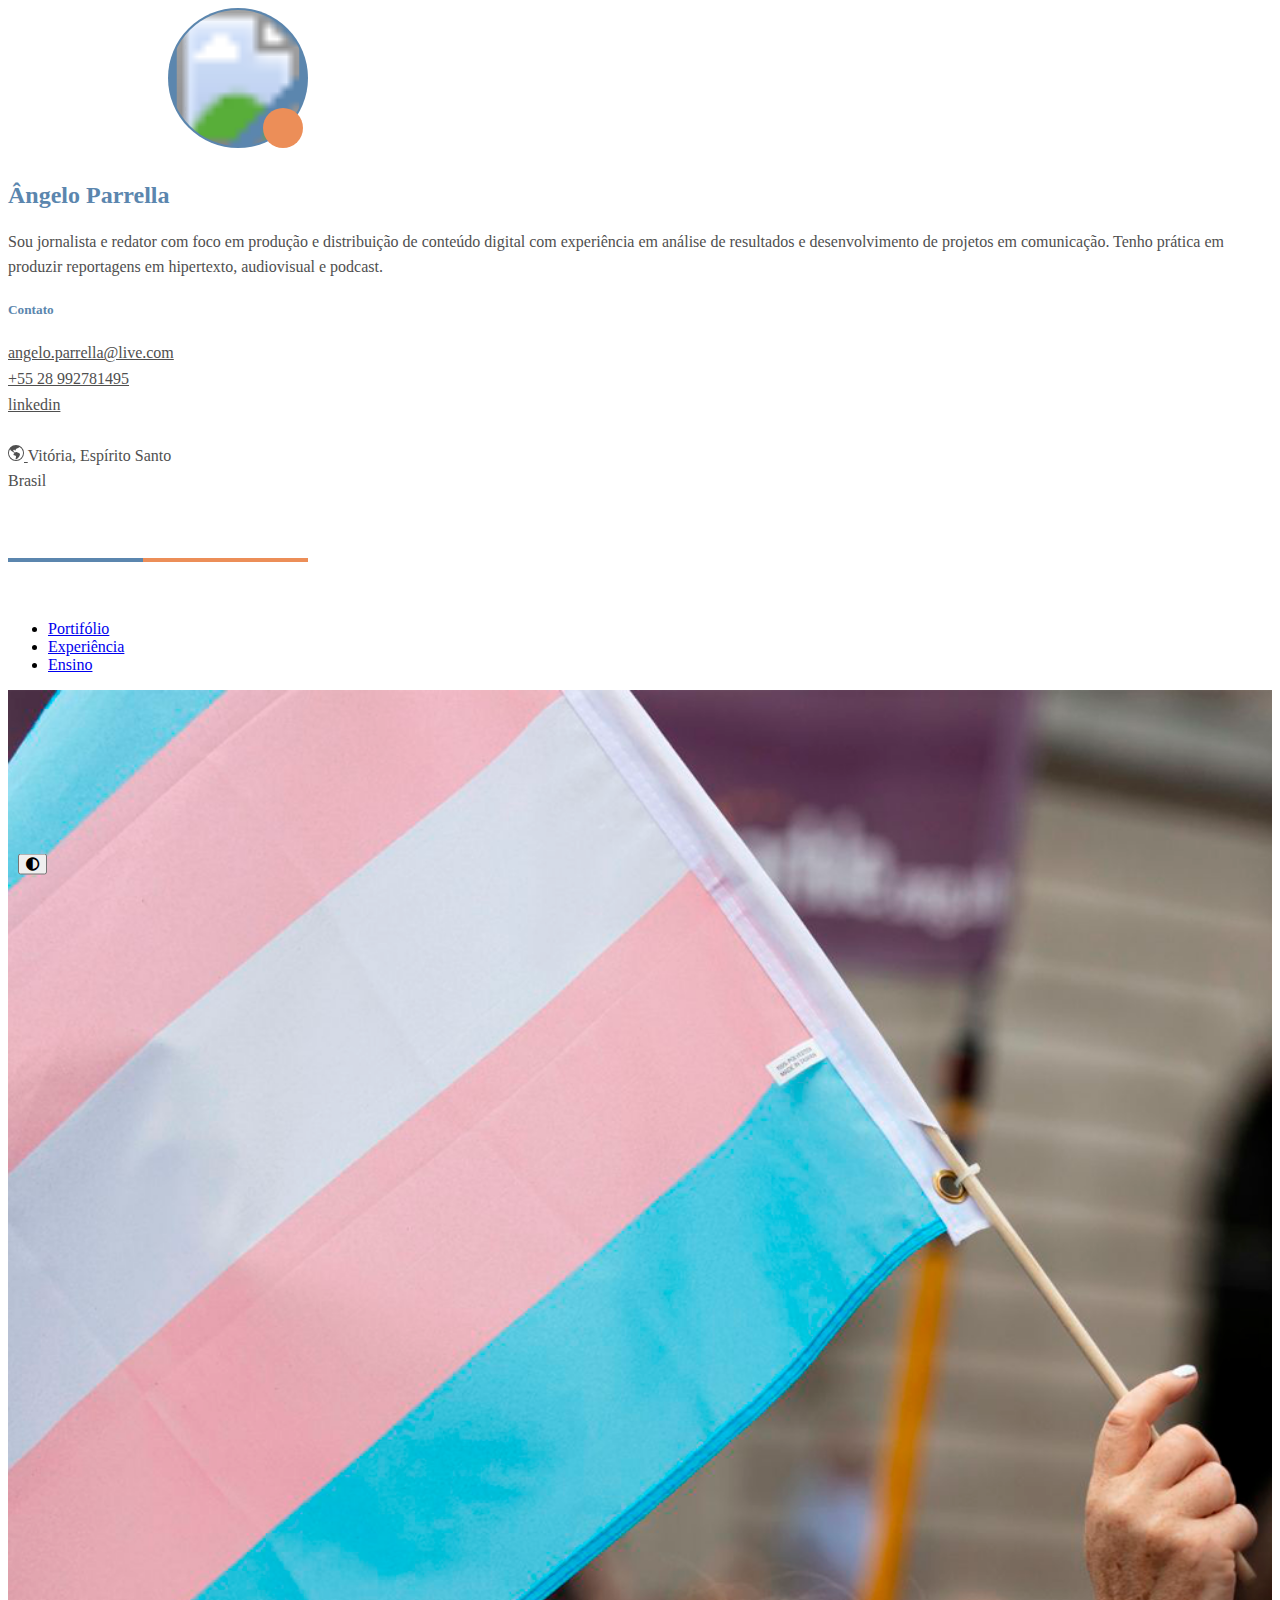
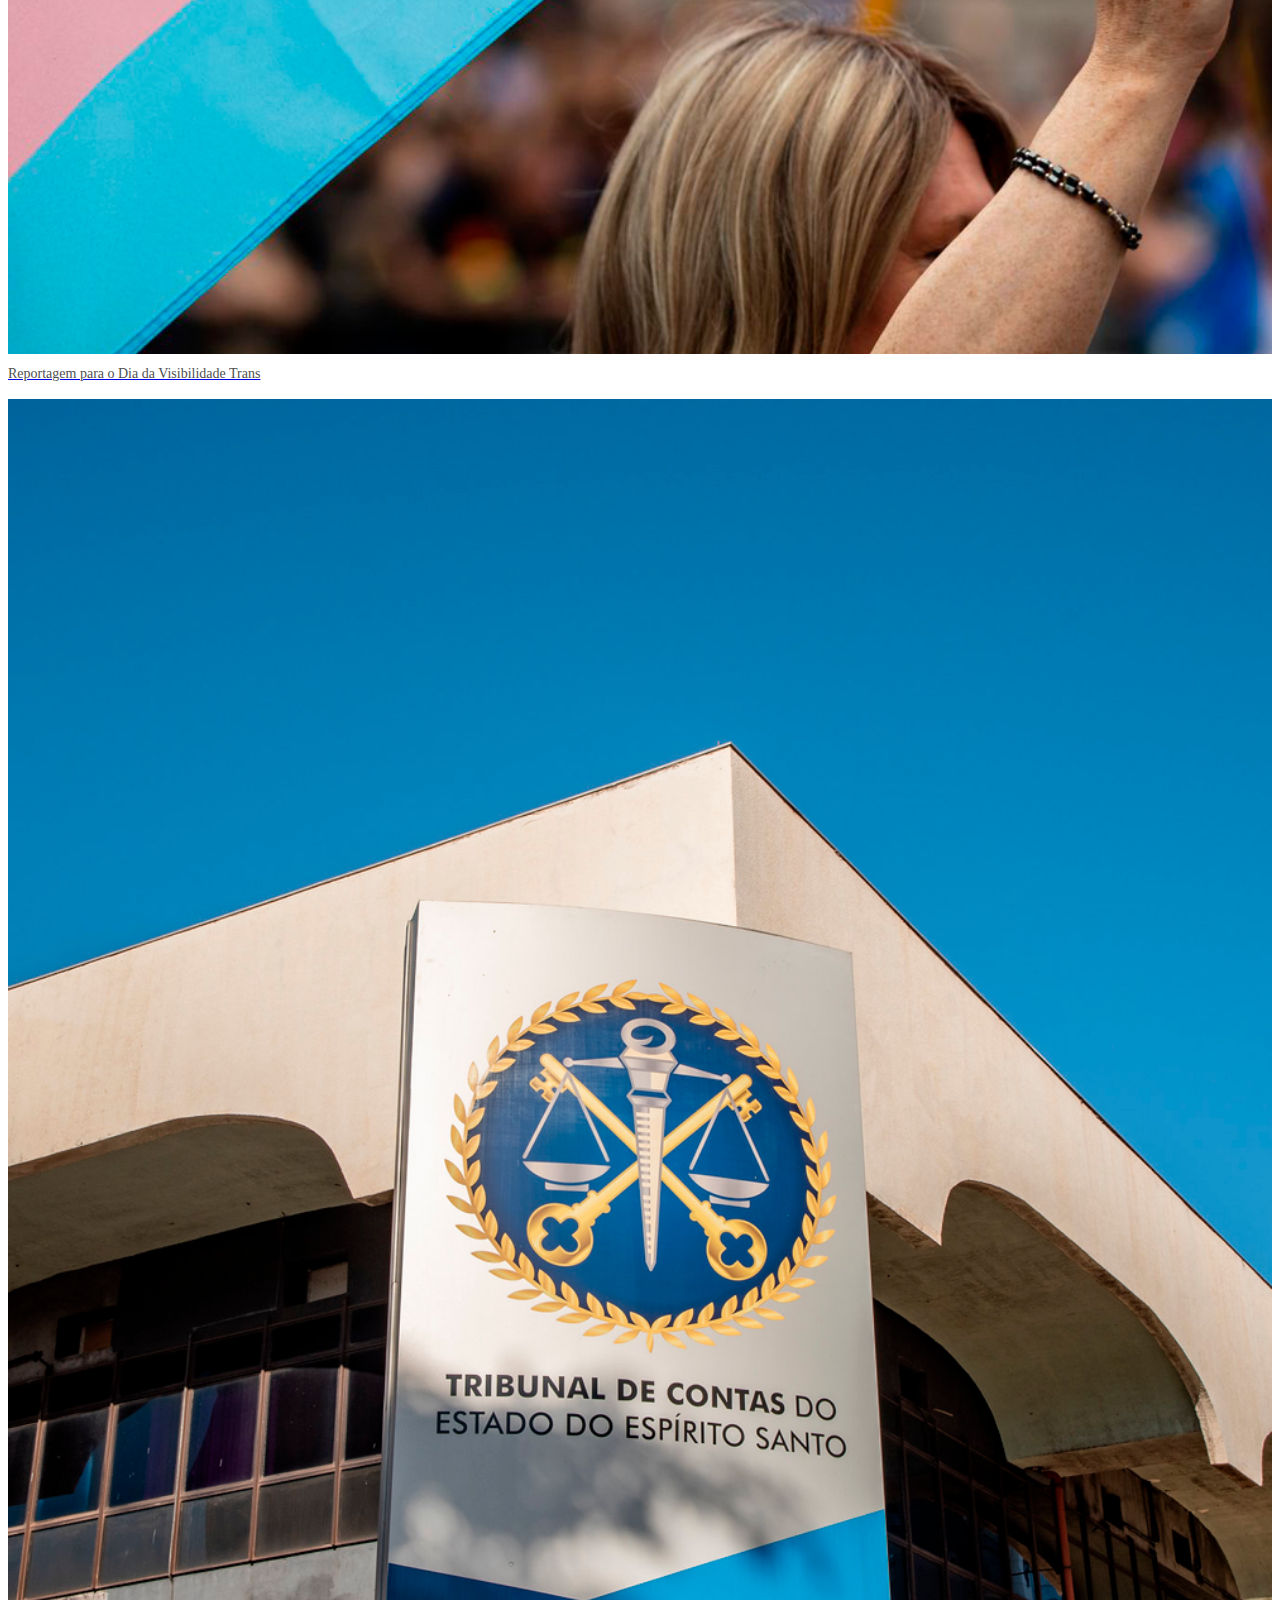
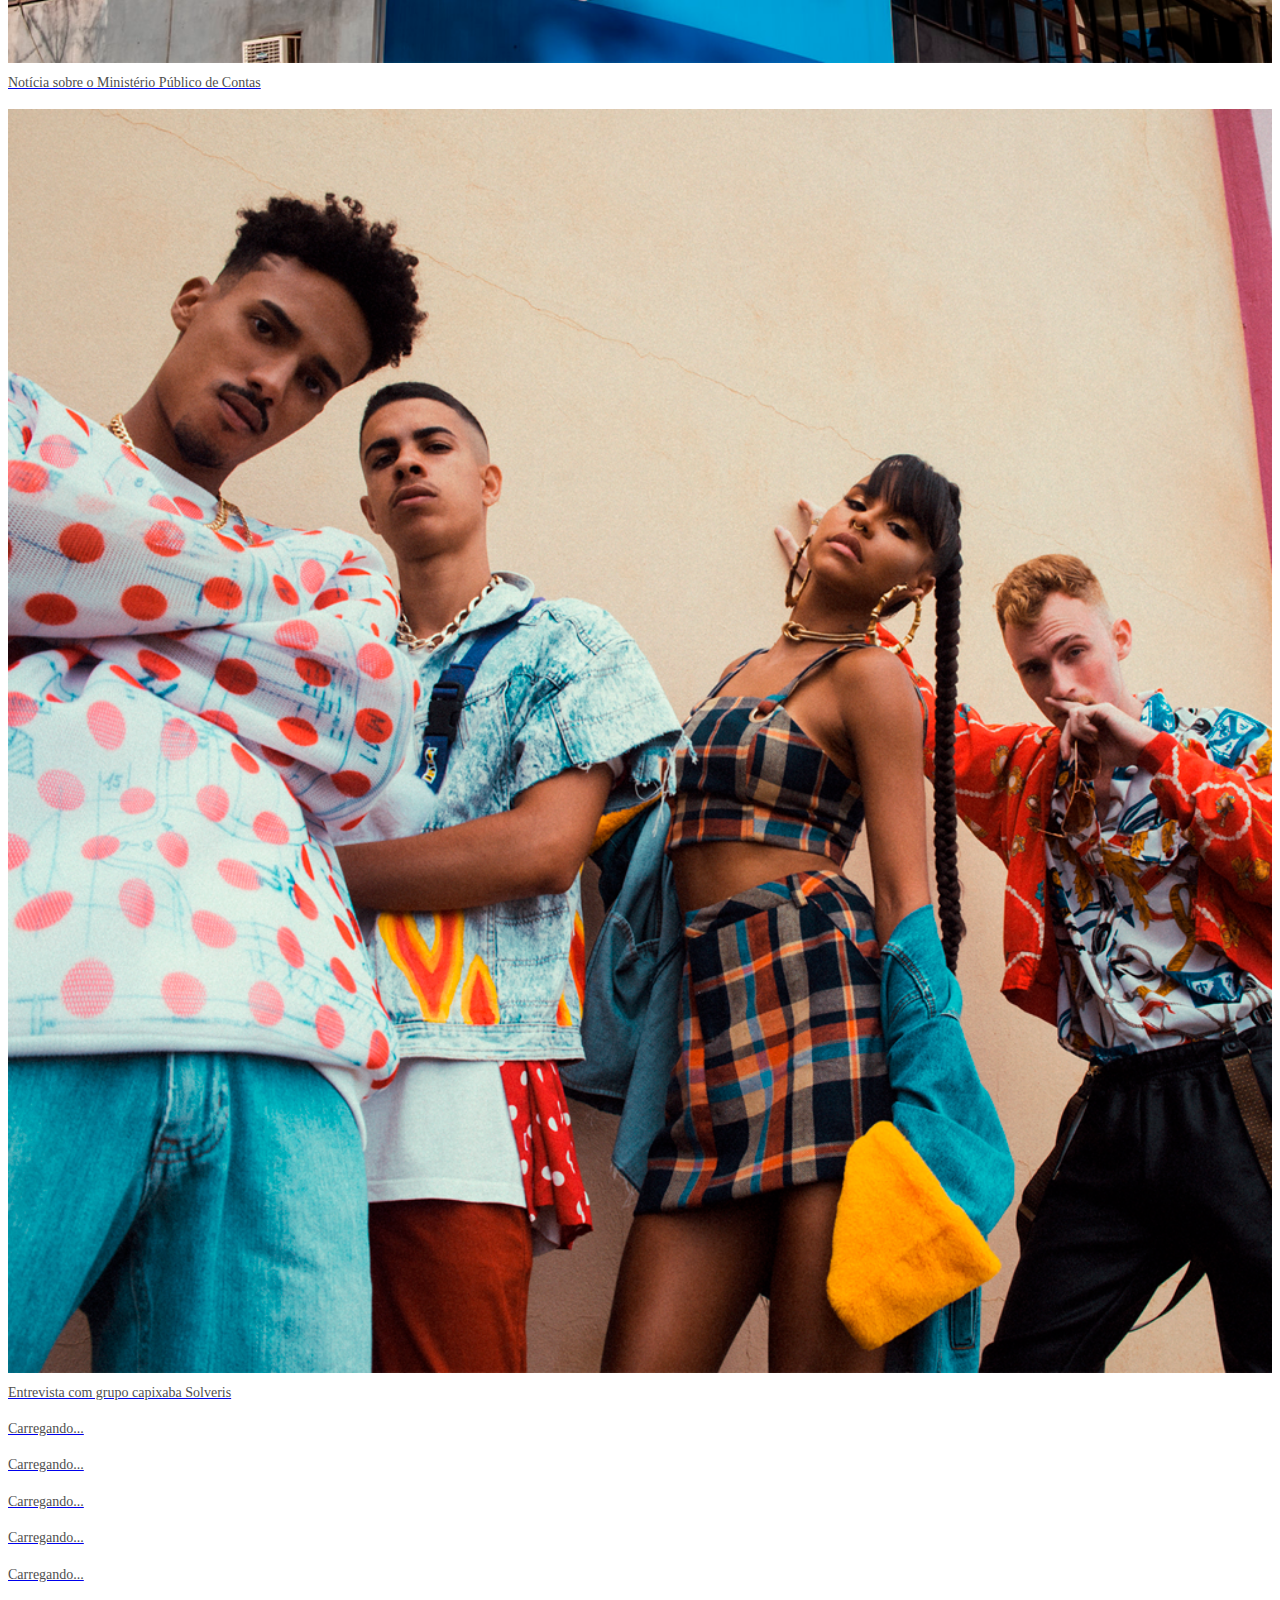
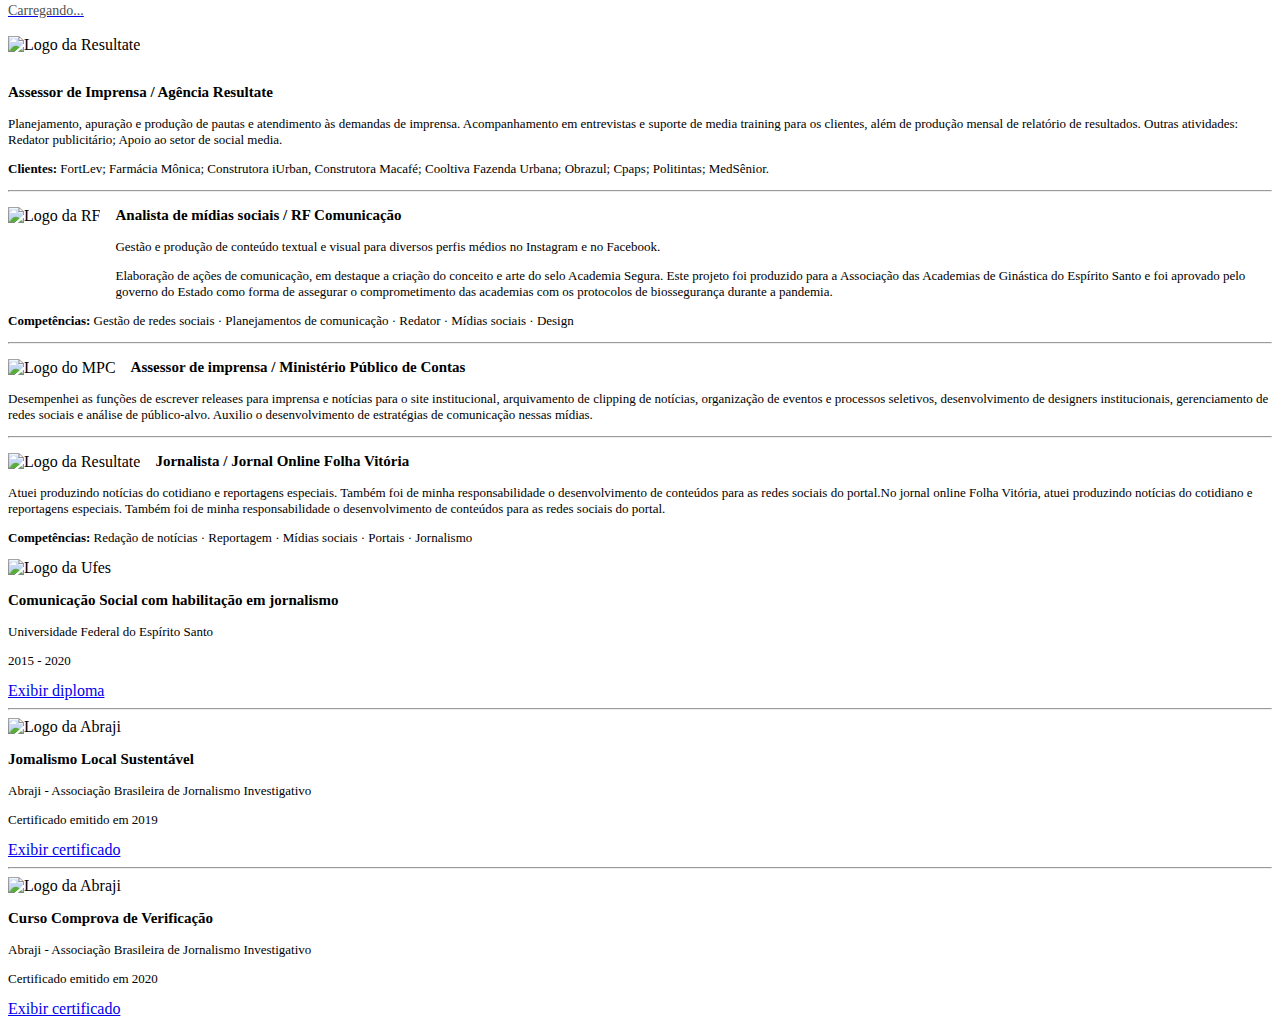
==== index.html @ 8086fee3 "Update index.html" ====
<!DOCTYPE html>
<html lang="pt-br">

<head>
  <title>Currírulo: Ângelo Parrella</title>
  <!--  Configuração de exibição do site em dispositivos móveis -->
  <meta name="viewport" content="width=device-width, initial-scale=1.0">
  <!-- Font Awesome -->
  <link href="https://cdnjs.cloudflare.com/ajax/libs/font-awesome/6.0.0/css/all.min.css" rel="stylesheet" />
  <!-- Google Fonts -->
  <link href="https://fonts.googleapis.com/css?family=Roboto:300,400,500,700&display=swap" rel="stylesheet" />
  <!-- MDB -->
  <link href="https://cdnjs.cloudflare.com/ajax/libs/mdb-ui-kit/6.1.0/mdb.min.css" rel="stylesheet" />
  <!-- FAVICON -->
  <link rel="shortcut icon" type="image/png" href="./assets/favicon.ico">

  <style>
    body {
      background-color: white;
      display: flex;
      justify-content: center;
    }

    h2 {
      color: #5b86ae;

    }

    h5 {
      color: #5B86AE !important;
    }

    a:hover {
      color: #ec8e58;
      font-weight: bold;
      text-decoration: none;
    }

    a:active {
      color: #ec8e58;
      font-weight: bold;
      text-decoration: none;
    }

    .white {
      line-height: 1.6;
      color: #4f4f4f;
      border-color: white;
      position: relative;
    }

    .black {
      line-height: 1.6;
      color: white;
      border-color: #2a2f33;
      position: relative;
    }

    .legenda {
      margin-top: 5px;
      line-height: 1.6;
      font-size: 14px;
      color: #4f4f4f;
      position: relative;
      text-align: left;
    }

    .svg-linha {
      margin-bottom: -60px
    }

    .avatar {
      position: absolute;
      top: 53px;
      left: 695px;
      z-index: 1;
    }

    .slow-fade {
      transition-duration: 20s;
    }

    .larger-nav {
      width: 100%;
    }

    .myclass {
      width: 200px;
      height: 200px;
      margin-right: 10px;
      margin-bottom: 65px;
      justify-content: center;
      text-align: center;
    }

    .boxinvisivel {
      width: 70px;
    }

    ::-webkit-scrollbar {
      display: none;
    }

    #night-mode-btn {
      position: fixed;
      left: 18px;
      top: 96%;
      transform: translateY(-50%);
    }
  </style>
</head>

<body style="background-color: white;">
  <div class="container my-4">
    <div class="row justify-content-center">
      <div class="col-lg-5 text-end gy-2">

        <svg>
          <defs>
            <clipPath id="avatar-clip">
              <circle cx="230" cy="70" r="68" />
            </clipPath>
          </defs>
          <circle cx="230" cy="70" r="70" fill="#5B86AE" />
          <image href="./assets/avatar.jpg" x="160" y="0" width="140" height="140" clip-path="url(#avatar-clip)" />
          <circle cx="275" cy="120" r="20" fill="#ec8e58" />
        </svg>

        <h2><b>Ângelo Parrella</b></h2>
        <p class="white">Sou jornalista e redator com foco em produção e distribuição de conteúdo digital com
          experiência em análise de resultados e desenvolvimento de projetos em comunicação. Tenho prática em produzir
          reportagens em hipertexto, audiovisual e podcast.</p>
        <h5><b>Contato</b></h5>
        <p class="white">
          <a class="white" href="mailto:angelo.parrella@live.com" target="_blank">angelo.parrella@live.com</a>
          <br>
          <a class="white" href="https://wa.me/+5528992781495" target="_blank">+55 28 992781495</a>
          <br>
          <a class="white" href="https://www.linkedin.com/in/angeloparrella/" target="_blank">linkedin</a>
          <br>
          <br>
          <a class="white" href="https://pt.wikipedia.org/wiki/Vit%C3%B3ria_(Esp%C3%ADrito_Santo)" target="_blank">
            <svg xmlns="http://www.w3.org/2000/svg" width="16" height="16" fill="currentColor"
              class="bi bi-globe-americas" viewBox="0 0 16 16">
              <path
                d="M8 0a8 8 0 1 0 0 16A8 8 0 0 0 8 0ZM2.04 4.326c.325 1.329 2.532 2.54 3.717 3.19.48.263.793.434.743.484-.08.08-.162.158-.242.234-.416.396-.787.749-.758 1.266.035.634.618.824 1.214 1.017.577.188 1.168.38 1.286.983.082.417-.075.988-.22 1.52-.215.782-.406 1.48.22 1.48 1.5-.5 3.798-3.186 4-5 .138-1.243-2-2-3.5-2.5-.478-.16-.755.081-.99.284-.172.15-.322.279-.51.216-.445-.148-2.5-2-1.5-2.5.78-.39.952-.171 1.227.182.078.099.163.208.273.318.609.304.662-.132.723-.633.039-.322.081-.671.277-.867.434-.434 1.265-.791 2.028-1.12.712-.306 1.365-.587 1.579-.88A7 7 0 1 1 2.04 4.327Z" />
            </svg>
            </i>
          </a>
          Vitória, Espírito Santo
          <br>
          Brasil
        </p>
        <svg class="svg-linha">
          <line x1="0" y1="50" x2="2000" y2="50" stroke="#ec8e58" stroke-width="4" />
          <line x1="0" y1="50" x2="135" y2="50" stroke="#5B86AE" stroke-width="4" />
        </svg>
      </div>

      <div class="boxinvisivel"></div>

      <!-- Tabs navs -->
      <div class="col-lg-6 text-start">
        <ul class="nav nav-tabs nav-justified mb-3" role="tablist">
          <li class="nav-item" role="presentation">
            <a class="nav-link active bg-transparent" id="ex1-tab-1" data-mdb-toggle="tab" href="#ex1-tabs-1" role="tab"
              aria-controls="ex1-tabs-1" aria-selected="true">Portifólio</a>
          </li>
          <li class="nav-item" role="presentation">
            <a class="nav-link bg-transparent" id="ex1-tab-2" data-mdb-toggle="tab" href="#ex1-tabs-2" role="tab"
              aria-controls="ex1-tabs-2" aria-selected="false">Experiência</a>
          </li>
          <li class="nav-item" role="presentation">
            <a class="nav-link bg-transparent" id="ex1-tab-3" data-mdb-toggle="tab" href="#ex1-tabs-3" role="tab"
              aria-controls="ex1-tabs-3" aria-selected="false">Ensino</a>
          </li>
        </ul>

        <!-- Tabs content -->
        <div class="tab-content" id="ex1-content">
          <div class="tab-pane fade show active" id="ex1-tabs-1" role="tabpanel" aria-labelledby="ex1-tab-1">
            <div class="row">

              <div class="col-lg-4 bg-transparent" style="height: 100%" width="100%">
                <a href="https://www.folhavitoria.com.br/geral/noticia/01/2018/liberdade--luta-e-vitorias-sao-comemoradas-no-dia-nacional-da-visibilidade-trans"
                  target="_blank">
                  <img src="./assets/Reportagem_Visibilidade_trans.png" width="100%">

                  <p class="legenda">Reportagem para o Dia da Visibilidade Trans</p>
                </a>
              </div>

              <div class="col-lg-4 bg-transparent" style="height: 100%" width="100%">
                <a href="https://www.mpc.es.gov.br/2018/05/representacao-do-mpc-e-acatada-e-agentes-publicos-de-governador-lindenberg-sao-condenados-a-devolver-r-307-mil/"
                  target="_blank">
                  <img src="./assets/TCE_ES.png" width="100%">
                  <p class="legenda">Notícia sobre o Ministério Público de Contas</p>
                </a>
              </div>

              <div class="col-lg-4 bg-transparent" style="height: 100%" width="100%">
                <a href="https://www.folhavitoria.com.br/entretenimento/noticia/12/2017/com-estilo-diferente--grupo-capixaba-solveris-ganha-espaco-na-cena-do-rap-nacional"
                  target="_blank">
                  <img src="./assets/Reportagem_Solveris.png" width="100%">
                  <p class="legenda">Entrevista com grupo capixaba Solveris</p>
                </a>
              </div>

              <div class="col-lg-4 bg-transparent" style="height: 100%" width="100%">
                <a href="#" target="_blank">
                  <div class="placeholder-glow"><span class="placeholder" style="height: 200px; width: 100%;"></span>
                  </div>
                  <p class="legenda">Carregando...</p>
                </a>
              </div>

              <div class="col-lg-4 bg-transparent" style="height: 100%" width="100%">
                <a href="#" target="_blank">
                  <div class="placeholder-glow"><span class="placeholder" style="height: 200px; width: 100%;"></span>
                  </div>
                  <p class="legenda">Carregando...</p>
                </a>
              </div>

              <div class="col-lg-4 bg-transparent" style="height: 100%" width="100%">
                <a href="#" target="_blank">
                  <div class="placeholder-glow"><span class="placeholder" style="height: 200px; width: 100%;"></span>
                  </div>
                  <p class="legenda">Carregando...</p>
                </a>
              </div>

              <div class="col-lg-4 bg-transparent" style="height: 100%" width="100%">
                <a href="#" target="_blank">
                  <div class="placeholder-glow"><span class="placeholder" style="height: 200px; width: 100%;"></span>
                  </div>
                  <p class="legenda">Carregando...</p>
                </a>
              </div>

              <div class="col-lg-4 bg-transparent" style="height: 100%" width="100%">
                <a href="#" target="_blank">
                  <div class="placeholder-glow"><span class="placeholder" style="height: 200px; width: 100%;"></span>
                  </div>
                  <p class="legenda">Carregando...</p>
                </a>
              </div>

              <div class="col-lg-4 bg-transparent" style="height: 100%" width="100%">
                <a href="#" target="_blank">
                  <div class="placeholder-glow"><span class="placeholder" style="height: 200px; width: 100%;"></span>
                  </div>
                  <p class="legenda">Carregando...</p>
                </a>
              </div>
            </div>
          </div>

          <!-- Tabs content -->
          <div class="tab-pane fade" id="ex1-tabs-2" role="tabpanel" aria-labelledby="ex1-tab-2">

            <div class="hstack gap-3"> <!-- BOX 1 -->
              <div class="bg-transparent">
                <img
                  src="https://media.licdn.com/dms/image/C4E0BAQFxS3NWj1rBeQ/company-logo_200_200/0/1621211447864?e=1684972800&v=beta&t=Ejxk54eFTYDNdNvQYeHLDrZb7ucKxNmbB7gl6rPdJG0"
                  class="imagem-responsiva" alt="Logo da Resultate" style="margin-bottom: 15px;">
              </div>

              <div class="bg-transparent">
                <p style="font-size: 15px"><b>Assessor de Imprensa / Agência Resultate</b></p>
                <p style="font-size: 13px">Planejamento, apuração e produção de pautas e atendimento às demandas de
                  imprensa. Acompanhamento em entrevistas e suporte de media training para os clientes, além de produção
                  mensal de relatório de resultados. Outras atividades: Redator publicitário; Apoio ao setor de social
                  media.</p>
                <p style="font-size: 13px"><b>Clientes:</b> FortLev; Farmácia Mônica; Construtora iUrban, Construtora
                  Macafé; Cooltiva Fazenda Urbana; Obrazul; Cpaps; Politintas; MedSênior.</p>
              </div>
            </div>

            <hr class="hr hr-blurry" />

            <div class="hstack gap-3"> <!-- BOX 2 -->
              <div class="bg-transparent">
                <img src="./assets/logo_RF.png" class="imagem-responsiva" alt="Logo da RF"
                  style="float: left; margin-right: 15px; margin-bottom: 60px;">
              </div>
              <div class="bg-transparent">
                <p style="font-size: 15px"><b>Analista de mídias sociais / RF Comunicação</b></p>
                <p style="font-size: 13px">Gestão e produção de conteúdo textual e visual para diversos perfis médios no
                  Instagram e no Facebook.</p>
                <p style="font-size: 13px">Elaboração de ações de comunicação, em destaque a criação do conceito e arte
                  do selo Academia Segura. Este projeto foi produzido para a Associação das Academias de Ginástica do
                  Espírito Santo e foi aprovado pelo governo do Estado como forma de assegurar o comprometimento das
                  academias com os protocolos de biossegurança durante a pandemia.</p>
                <p style="font-size: 13px"><b>Competências:</b> Gestão de redes sociais · Planejamentos de comunicação ·
                  Redator · Mídias sociais · Design</p>
              </div>
            </div>

            <hr class="hr hr-blurry" />

            <div class="hstack gap-3"> <!-- BOX 3 -->
              <div class="bg-transparent">
                <img src="./assets/logo_mpc.jpg" class="imagem-responsiva" alt="Logo do MPC"
                  style="float: left; margin-right: 15px;">
              </div>

              <div class="bg-transparent">
                <p style="font-size: 15px"><b>Assessor de imprensa / Ministério Público de Contas</b></p>
                <p style="font-size: 13px">Desempenhei as funções de escrever releases para imprensa e notícias para o
                  site institucional, arquivamento de clipping de notícias, organização de eventos e processos
                  seletivos, desenvolvimento de designers institucionais, gerenciamento de redes sociais e análise de
                  público-alvo. Auxilio o desenvolvimento de estratégias de comunicação nessas mídias.</p>
              </div>
            </div>

            <hr class="hr hr-blurry" />

            <div class="hstack gap-3"> <!-- BOX 4 -->
              <div class="bg-transparent">
                <img
                  src="https://media.licdn.com/dms/image/C4D0BAQE5D9n6pdHNYQ/company-logo_200_200/0/1649339308014?e=1684972800&v=beta&t=CN_QYB9JX4F3_EGsDLYUJ5HrndjM8ZtApIdrjTn53uk"
                  class="imagem-responsiva" alt="Logo da Resultate"
                  style="float: left; margin-right: 15px; margin-bottom: 2px;">
              </div>

              <div class="bg-transparent">
                <p style="font-size: 15px"><b>Jornalista / Jornal Online Folha Vitória</b></p>
                <p style="font-size: 13px">Atuei produzindo notícias do cotidiano e
                  reportagens especiais. Também foi de minha responsabilidade o desenvolvimento de conteúdos para as
                  redes sociais do portal.No jornal online Folha Vitória, atuei produzindo notícias do cotidiano e
                  reportagens especiais. Também foi de minha responsabilidade o desenvolvimento de conteúdos para as
                  redes sociais do portal.</p>
                <p style="font-size: 13px"><b>Competências:</b> Redação de notícias · Reportagem · Mídias sociais ·
                  Portais · Jornalismo</p>
              </div>
            </div>
          </div>

          <!-- Tabs content -->
          <div class="tab-pane fade" id="ex1-tabs-3" role="tabpanel" aria-labelledby="ex1-tab-3">

            <div class="hstack gap-3"> <!-- BOX 1 -->
              <div class="bg-transparent"><img
                  src="https://media.licdn.com/dms/image/C4E0BAQHtX5cGXPATkg/company-logo_200_200/0/1587155871304?e=1684972800&v=beta&t=pPECR-4Zd0Jr2lVqzqKukQzaz3bGr8Xppn4iSD9B_QU"
                  class="imagem-responsiva" alt="Logo da Ufes"></div>
              <div class="bg-transparent">
                <p style="font-size: 15px"><b>Comunicação Social com habilitação em jornalismo</b></p>
                <p style="font-size: 13px">Universidade Federal do Espírito Santo</P>
                <p style="font-size: 13px">2015 - 2020</P>
                <a href="#" class="btn btn-secondary" role="button" aria-pressed="true" target="_blank">Exibir
                  diploma</a>
              </div>
            </div>

            <hr class="hr hr-blurry" />

            <div class="hstack gap-3"> <!-- BOX 2 -->
              <div class="bg-transparent"><img
                  src="https://media.licdn.com/dms/image/C560BAQFOaPf9kBkweA/company-logo_200_200/0/1519862418455?e=1684972800&v=beta&t=FvTOc-H5ju5GcV-blRLPTg5BCDPNpPfEDhFrw7KN5aU"
                  class="imagem-responsiva" alt="Logo da Abraji"></div>
              <div class="bg-transparent">
                <p style="font-size: 15px"><b>Jomalismo Local Sustentável</b></p>
                <p style="font-size: 13px">Abraji - Associação Brasileira de Jornalismo Investigativo</P>
                <p style="font-size: 13px">Certificado emitido em 2019</P>
                <a href="https://drive.google.com/file/d/1SwG4qLhevmlaOOfFvnxNEHQ_vJkVItjG/view"
                  class="btn btn-secondary" role="button" aria-pressed="true" target="_blank">Exibir
                  certificado</a>
              </div>
            </div>

            <hr>

            <div class="hstack gap-3"> <!-- BOX 3 -->
              <div class="bg-transparent"><img
                  src="https://media.licdn.com/dms/image/C560BAQFOaPf9kBkweA/company-logo_200_200/0/1519862418455?e=1684972800&v=beta&t=FvTOc-H5ju5GcV-blRLPTg5BCDPNpPfEDhFrw7KN5aU"
                  class="imagem-responsiva" alt="Logo da Abraji"></div>
              <div class="bg-transparent">
                <p style="font-size: 15px"><b>Curso Comprova de Verificação</b></p>
                <p style="font-size: 13px">Abraji - Associação Brasileira de Jornalismo Investigativo</P>
                <p style="font-size: 13px">Certificado emitido em 2020</P>
                <a href="https://drive.google.com/file/d/1V8NHtPoTCyyr9yL0_fES9DJOOgP3tPNh/view"
                  class="btn btn-secondary " role="button" aria-pressed="true" target="_blank"
                  1111111111111111111>Exibir certificado</a>
              </div>
            </div>

          </div>
        </div>
      </div>

      <button id="night-mode-btn" class="btn btn-secondary btn-floating">
        <i class="fas fa-adjust"></i>
      </button>

      <!-- Adicionando o JavaScript do Bootstrap -->
      <script type="text/javascript" src="https://cdnjs.cloudflare.com/ajax/libs/mdb-ui-kit/6.1.0/mdb.min.js"></script>

      <!-- Adicionando o jQuery e o Bootstrap JS -->
      <script src="https://code.jquery.com/jquery-3.3.1.slim.min.js"></script>
      <script src="https://code.jquery.com/jquery-3.6.0.min.js"></script>
      <script src="https://cdnjs.cloudflare.com/ajax/libs/popper.js/1.14.7/umd/popper.min.js"></script>
      <script src="https://stackpath.bootstrapcdn.com/bootstrap/4.3.1/js/bootstrap.min.js"></script>

      <!-- Adicionando funcionalidade do modo noturno -->
      <script>
        const nightModeBtn = document.querySelector("#night-mode-btn");
        nightModeBtn.addEventListener("click", function () {
          const body = document.querySelector("body");
          body.style.backgroundColor = body.style.backgroundColor === "white" ? "#2a2f33" : "white";

          const elements = document.querySelectorAll(".white, .black");
          for (let i = 0; i < elements.length; i++) {
            var containsWhite = elements[i].classList.contains('white')

            if (containsWhite) {
              elements[i].classList.add('black');
              elements[i].classList.remove('white');
            }
            else {
              elements[i].classList.add('white');
              elements[i].classList.remove('black');
            }
          }

          const captions = document.querySelectorAll(".bg-transparent, .legenda");
          for (let i = 0; i < captions.length; i++) {
            captions[i].style.color = body.style.backgroundColor === "white" ? "#4f4f4f" : "white";
          }

        });
      </script>

      <!-- Adicionando funcionalidade de ocultar fotos -->
      <script>
        $(window).resize(function () {
          if (window.innerWidth < 768) {
            $(".imagem-responsiva").hide();
          } else {
            $(".imagem-responsiva").show();
          }
        });
      </script>
</body>

</html>
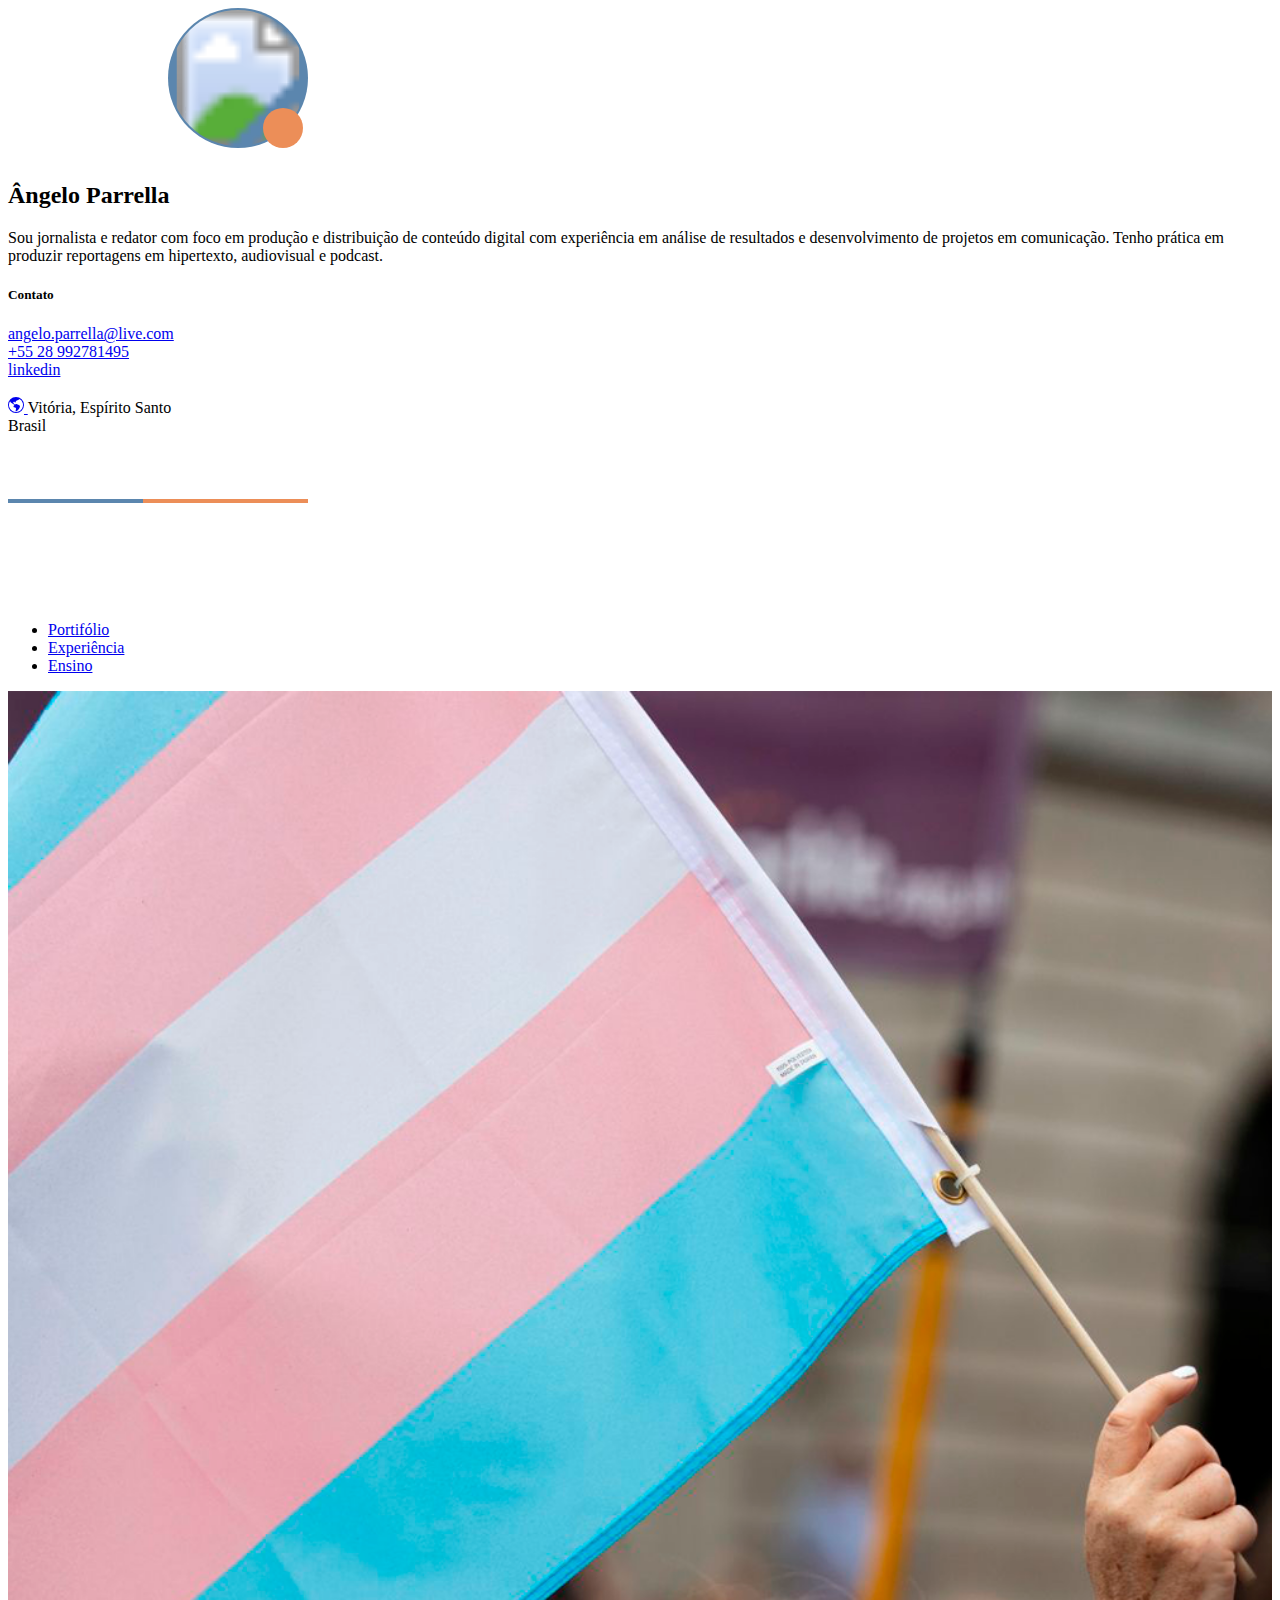
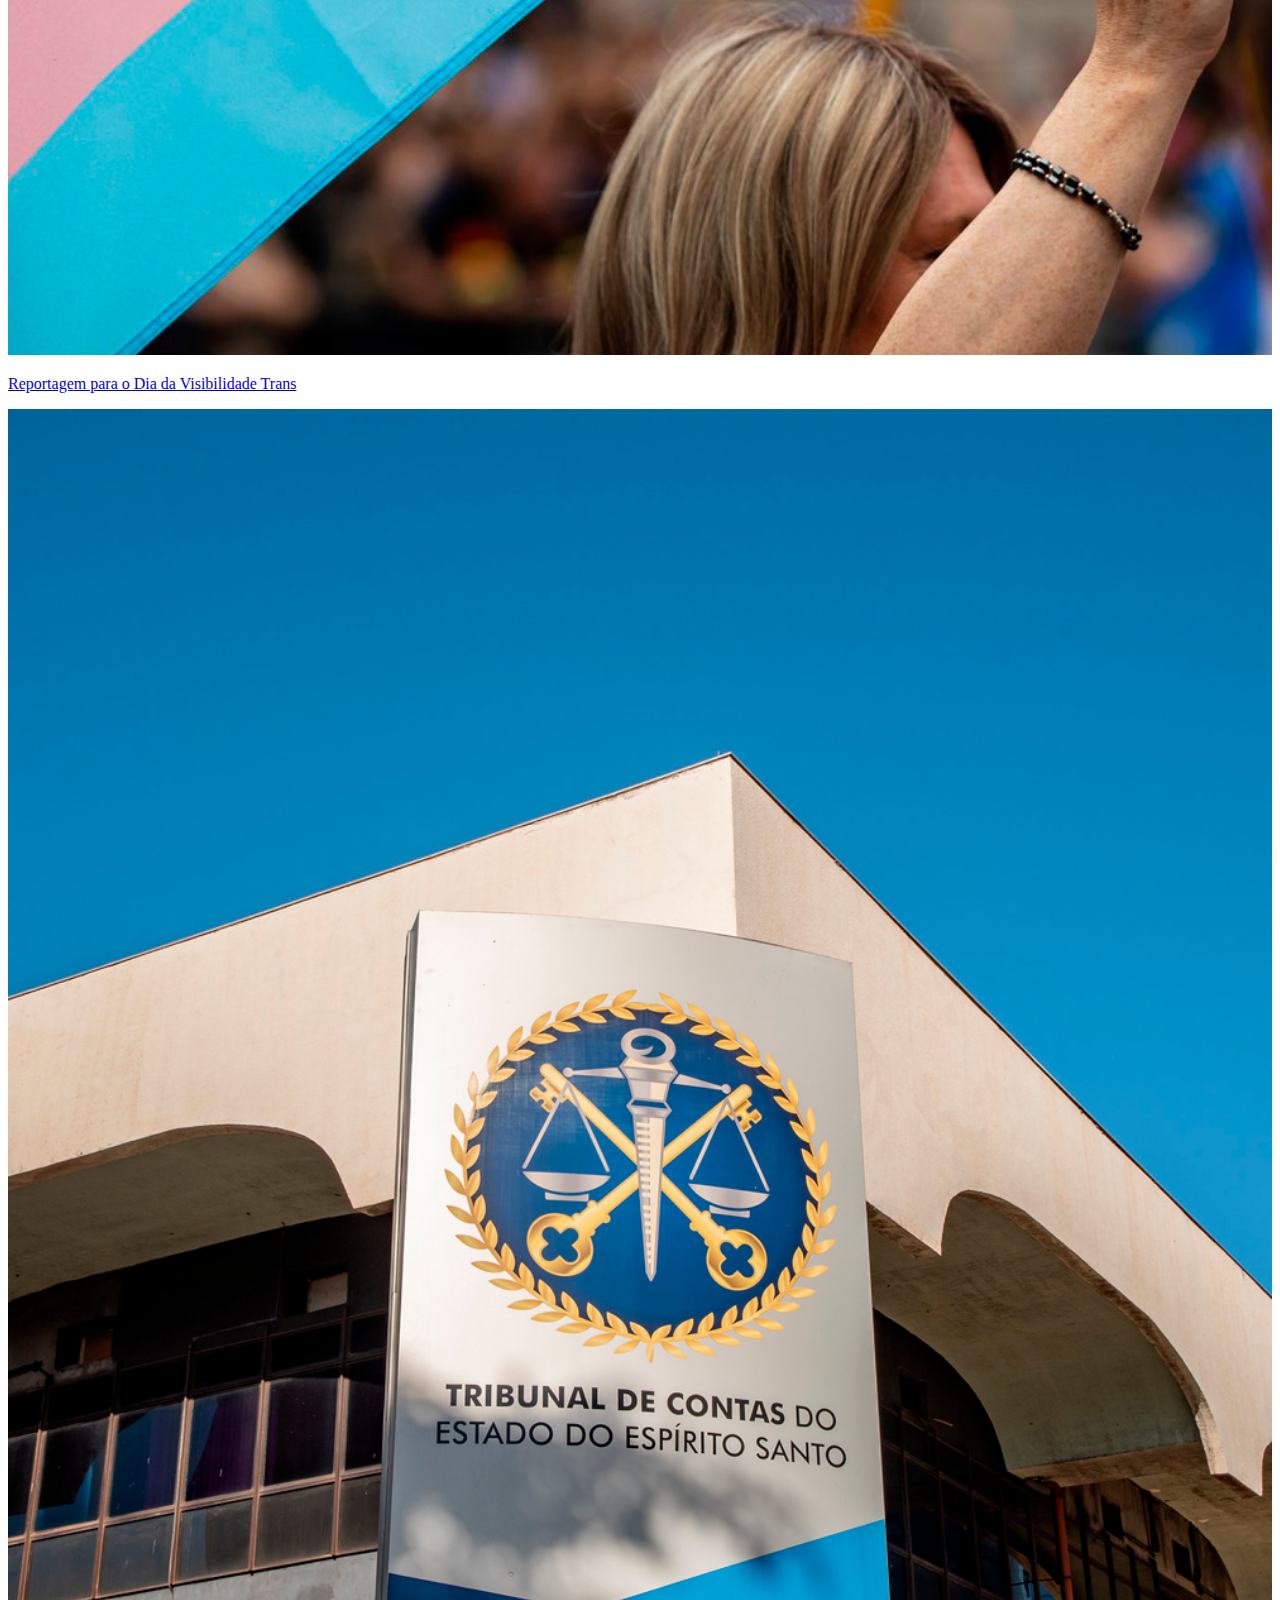
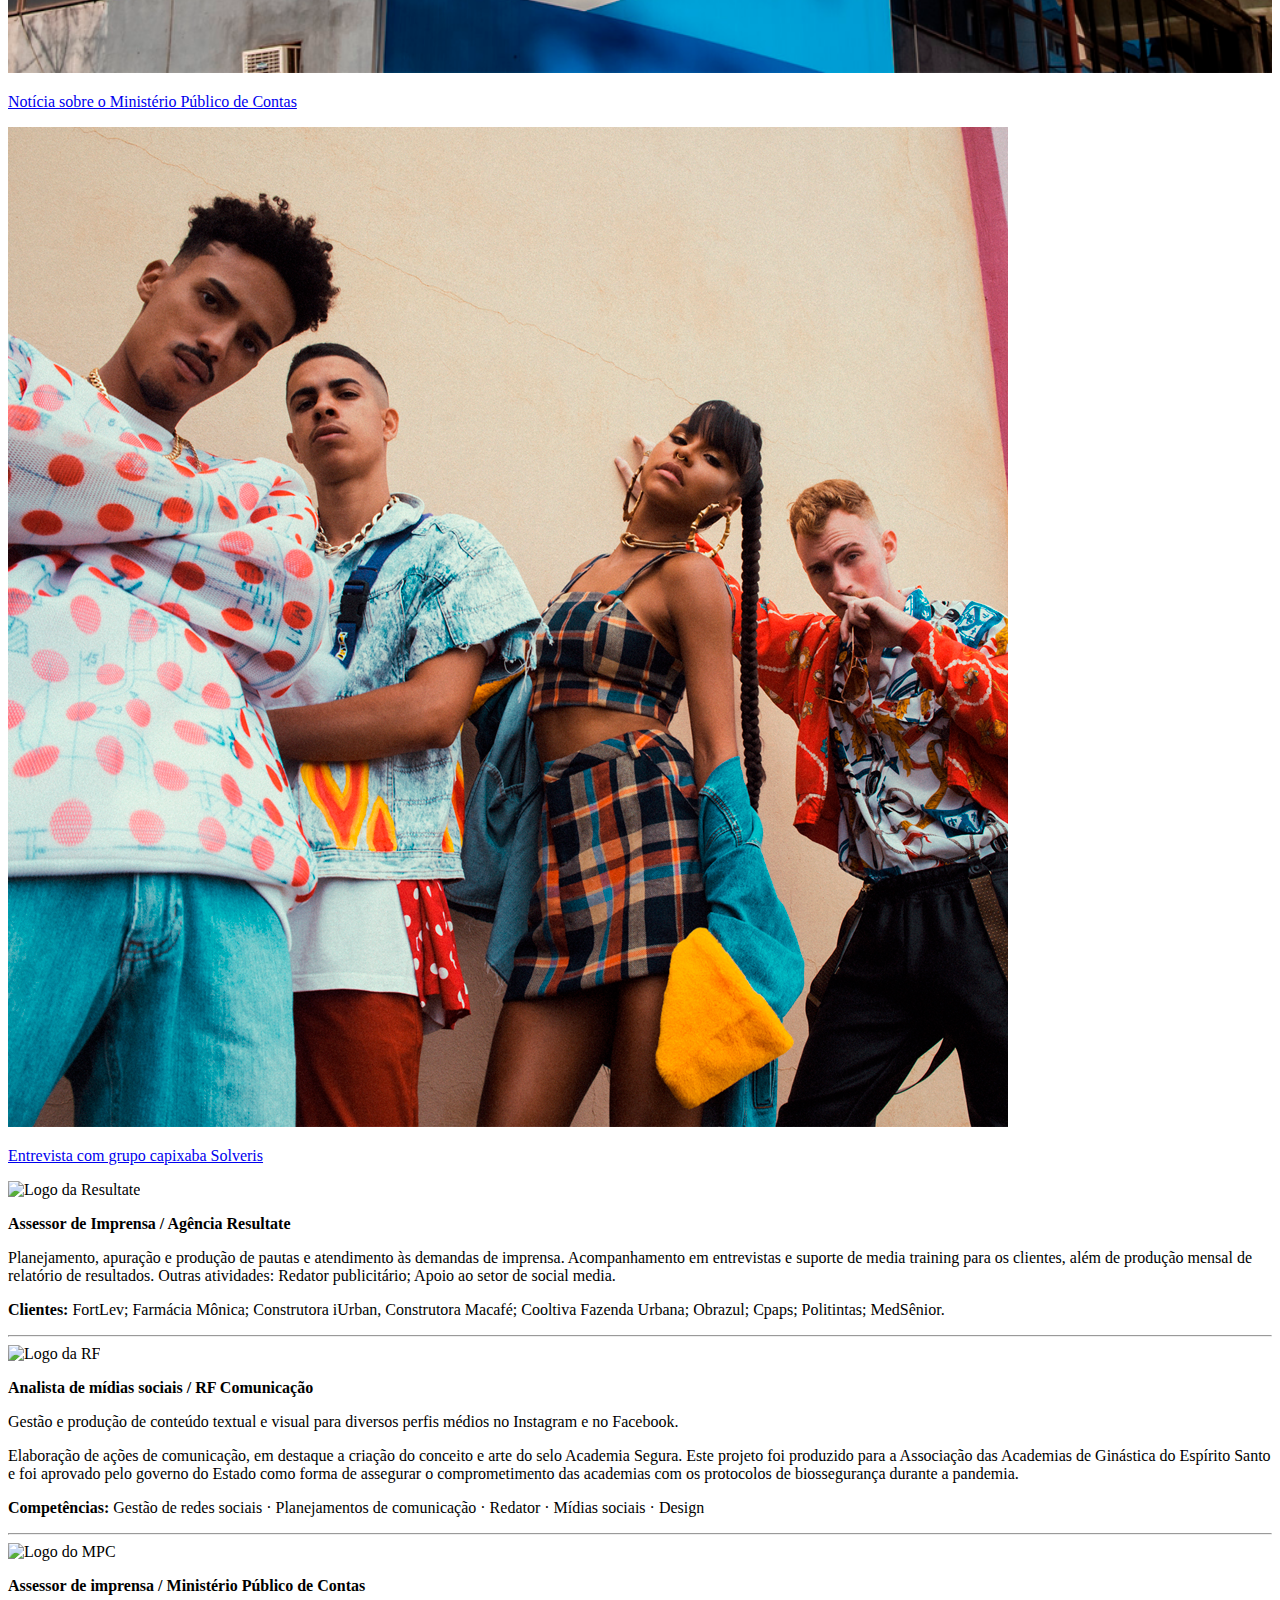
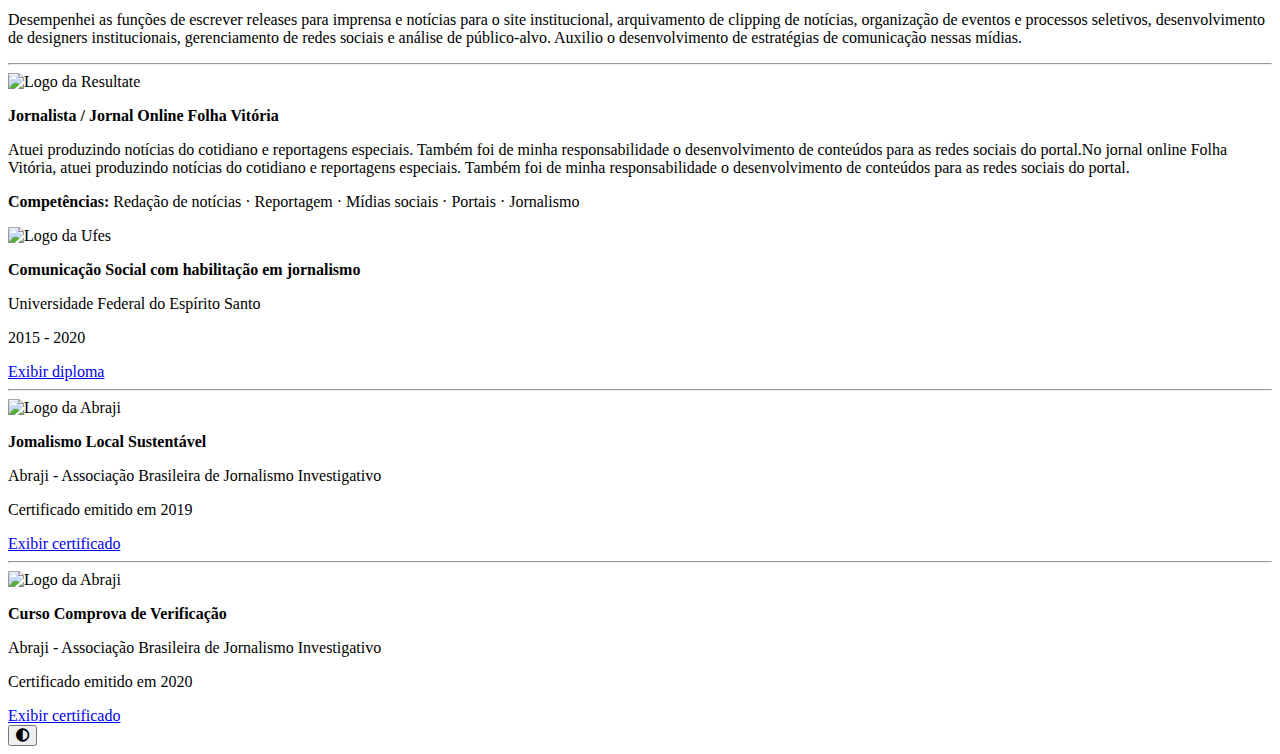
==== commit e6b3c50e: "Update index.html" ====
--- a/index.html
+++ b/index.html
@@ -2,119 +2,22 @@
 <html lang="pt-br">
 
 <head>
-  <title>Currírulo: Ângelo Parrella</title>
+  <title>Ângelo Parrella</title>
   <!--  Configuração de exibição do site em dispositivos móveis -->
   <meta name="viewport" content="width=device-width, initial-scale=1.0">
   <!-- Font Awesome -->
   <link href="https://cdnjs.cloudflare.com/ajax/libs/font-awesome/6.0.0/css/all.min.css" rel="stylesheet" />
-  <!-- Google Fonts -->
-  <link href="https://fonts.googleapis.com/css?family=Roboto:300,400,500,700&display=swap" rel="stylesheet" />
   <!-- MDB -->
   <link href="https://cdnjs.cloudflare.com/ajax/libs/mdb-ui-kit/6.1.0/mdb.min.css" rel="stylesheet" />
   <!-- FAVICON -->
   <link rel="shortcut icon" type="image/png" href="./assets/favicon.ico">
-
-  <style>
-    body {
-      background-color: white;
-      display: flex;
-      justify-content: center;
-    }
-
-    h2 {
-      color: #5b86ae;
-
-    }
-
-    h5 {
-      color: #5B86AE !important;
-    }
-
-    a:hover {
-      color: #ec8e58;
-      font-weight: bold;
-      text-decoration: none;
-    }
-
-    a:active {
-      color: #ec8e58;
-      font-weight: bold;
-      text-decoration: none;
-    }
-
-    .white {
-      line-height: 1.6;
-      color: #4f4f4f;
-      border-color: white;
-      position: relative;
-    }
-
-    .black {
-      line-height: 1.6;
-      color: white;
-      border-color: #2a2f33;
-      position: relative;
-    }
-
-    .legenda {
-      margin-top: 5px;
-      line-height: 1.6;
-      font-size: 14px;
-      color: #4f4f4f;
-      position: relative;
-      text-align: left;
-    }
-
-    .svg-linha {
-      margin-bottom: -60px
-    }
-
-    .avatar {
-      position: absolute;
-      top: 53px;
-      left: 695px;
-      z-index: 1;
-    }
-
-    .slow-fade {
-      transition-duration: 20s;
-    }
-
-    .larger-nav {
-      width: 100%;
-    }
-
-    .myclass {
-      width: 200px;
-      height: 200px;
-      margin-right: 10px;
-      margin-bottom: 65px;
-      justify-content: center;
-      text-align: center;
-    }
-
-    .boxinvisivel {
-      width: 70px;
-    }
-
-    ::-webkit-scrollbar {
-      display: none;
-    }
-
-    #night-mode-btn {
-      position: fixed;
-      left: 18px;
-      top: 96%;
-      transform: translateY(-50%);
-    }
-  </style>
+  <!-- CSS -->
+  <link rel="stylesheet" href="style.css">
 </head>
-
-<body style="background-color: white;">
+<body>
   <div class="container my-4">
     <div class="row justify-content-center">
       <div class="col-lg-5 text-end gy-2">
-
         <svg>
           <defs>
             <clipPath id="avatar-clip">
@@ -126,11 +29,11 @@
           <circle cx="275" cy="120" r="20" fill="#ec8e58" />
         </svg>
 
-        <h2><b>Ângelo Parrella</b></h2>
+        <h2 class="nome"><b>Ângelo Parrella</b></h2>
         <p class="white">Sou jornalista e redator com foco em produção e distribuição de conteúdo digital com
           experiência em análise de resultados e desenvolvimento de projetos em comunicação. Tenho prática em produzir
           reportagens em hipertexto, audiovisual e podcast.</p>
-        <h5><b>Contato</b></h5>
+        <h5 class="contato"><b>Contato</b></h5>
         <p class="white">
           <a class="white" href="mailto:angelo.parrella@live.com" target="_blank">angelo.parrella@live.com</a>
           <br>
@@ -181,7 +84,7 @@
           <div class="tab-pane fade show active" id="ex1-tabs-1" role="tabpanel" aria-labelledby="ex1-tab-1">
             <div class="row">
 
-              <div class="col-lg-4 bg-transparent" style="height: 100%" width="100%">
+              <div class="col-lg-4 bg-transparent">
                 <a href="https://www.folhavitoria.com.br/geral/noticia/01/2018/liberdade--luta-e-vitorias-sao-comemoradas-no-dia-nacional-da-visibilidade-trans"
                   target="_blank">
                   <img src="./assets/Reportagem_Visibilidade_trans.png" width="100%">
@@ -190,7 +93,7 @@
                 </a>
               </div>
 
-              <div class="col-lg-4 bg-transparent" style="height: 100%" width="100%">
+              <div class="col-lg-4 bg-transparent">
                 <a href="https://www.mpc.es.gov.br/2018/05/representacao-do-mpc-e-acatada-e-agentes-publicos-de-governador-lindenberg-sao-condenados-a-devolver-r-307-mil/"
                   target="_blank">
                   <img src="./assets/TCE_ES.png" width="100%">
@@ -198,61 +101,15 @@
                 </a>
               </div>
 
-              <div class="col-lg-4 bg-transparent" style="height: 100%" width="100%">
+              <div class="col-lg-4 bg-transparent">
                 <a href="https://www.folhavitoria.com.br/entretenimento/noticia/12/2017/com-estilo-diferente--grupo-capixaba-solveris-ganha-espaco-na-cena-do-rap-nacional"
                   target="_blank">
-                  <img src="./assets/Reportagem_Solveris.png" width="100%">
+                  <img class="img__solveris" src="./assets/Reportagem_Solveris.png">
                   <p class="legenda">Entrevista com grupo capixaba Solveris</p>
                 </a>
               </div>
 
-              <div class="col-lg-4 bg-transparent" style="height: 100%" width="100%">
-                <a href="#" target="_blank">
-                  <div class="placeholder-glow"><span class="placeholder" style="height: 200px; width: 100%;"></span>
-                  </div>
-                  <p class="legenda">Carregando...</p>
-                </a>
-              </div>
-
-              <div class="col-lg-4 bg-transparent" style="height: 100%" width="100%">
-                <a href="#" target="_blank">
-                  <div class="placeholder-glow"><span class="placeholder" style="height: 200px; width: 100%;"></span>
-                  </div>
-                  <p class="legenda">Carregando...</p>
-                </a>
-              </div>
-
-              <div class="col-lg-4 bg-transparent" style="height: 100%" width="100%">
-                <a href="#" target="_blank">
-                  <div class="placeholder-glow"><span class="placeholder" style="height: 200px; width: 100%;"></span>
-                  </div>
-                  <p class="legenda">Carregando...</p>
-                </a>
-              </div>
-
-              <div class="col-lg-4 bg-transparent" style="height: 100%" width="100%">
-                <a href="#" target="_blank">
-                  <div class="placeholder-glow"><span class="placeholder" style="height: 200px; width: 100%;"></span>
-                  </div>
-                  <p class="legenda">Carregando...</p>
-                </a>
-              </div>
-
-              <div class="col-lg-4 bg-transparent" style="height: 100%" width="100%">
-                <a href="#" target="_blank">
-                  <div class="placeholder-glow"><span class="placeholder" style="height: 200px; width: 100%;"></span>
-                  </div>
-                  <p class="legenda">Carregando...</p>
-                </a>
-              </div>
-
-              <div class="col-lg-4 bg-transparent" style="height: 100%" width="100%">
-                <a href="#" target="_blank">
-                  <div class="placeholder-glow"><span class="placeholder" style="height: 200px; width: 100%;"></span>
-                  </div>
-                  <p class="legenda">Carregando...</p>
-                </a>
-              </div>
+
             </div>
           </div>
 
@@ -262,17 +119,17 @@
             <div class="hstack gap-3"> <!-- BOX 1 -->
               <div class="bg-transparent">
                 <img
-                  src="https://media.licdn.com/dms/image/C4E0BAQFxS3NWj1rBeQ/company-logo_200_200/0/1621211447864?e=1684972800&v=beta&t=Ejxk54eFTYDNdNvQYeHLDrZb7ucKxNmbB7gl6rPdJG0"
-                  class="imagem-responsiva" alt="Logo da Resultate" style="margin-bottom: 15px;">
-              </div>
-
-              <div class="bg-transparent">
-                <p style="font-size: 15px"><b>Assessor de Imprensa / Agência Resultate</b></p>
-                <p style="font-size: 13px">Planejamento, apuração e produção de pautas e atendimento às demandas de
+                  src="assets/1621211447864.jpeg"
+                  class="imagem-responsiva" alt="Logo da Resultate">
+              </div>
+
+              <div class="bg-transparent">
+                <p><b>Assessor de Imprensa / Agência Resultate</b></p>
+                <p>Planejamento, apuração e produção de pautas e atendimento às demandas de
                   imprensa. Acompanhamento em entrevistas e suporte de media training para os clientes, além de produção
                   mensal de relatório de resultados. Outras atividades: Redator publicitário; Apoio ao setor de social
                   media.</p>
-                <p style="font-size: 13px"><b>Clientes:</b> FortLev; Farmácia Mônica; Construtora iUrban, Construtora
+                <p><b>Clientes:</b> FortLev; Farmácia Mônica; Construtora iUrban, Construtora
                   Macafé; Cooltiva Fazenda Urbana; Obrazul; Cpaps; Politintas; MedSênior.</p>
               </div>
             </div>
@@ -281,18 +138,17 @@
 
             <div class="hstack gap-3"> <!-- BOX 2 -->
               <div class="bg-transparent">
-                <img src="./assets/logo_RF.png" class="imagem-responsiva" alt="Logo da RF"
-                  style="float: left; margin-right: 15px; margin-bottom: 60px;">
-              </div>
-              <div class="bg-transparent">
-                <p style="font-size: 15px"><b>Analista de mídias sociais / RF Comunicação</b></p>
-                <p style="font-size: 13px">Gestão e produção de conteúdo textual e visual para diversos perfis médios no
+                <img src="./assets/logo_RF.png" class="imagem-responsiva" alt="Logo da RF">
+              </div>
+              <div class="bg-transparent">
+                <p><b>Analista de mídias sociais / RF Comunicação</b></p>
+                <p>Gestão e produção de conteúdo textual e visual para diversos perfis médios no
                   Instagram e no Facebook.</p>
-                <p style="font-size: 13px">Elaboração de ações de comunicação, em destaque a criação do conceito e arte
+                <p >Elaboração de ações de comunicação, em destaque a criação do conceito e arte
                   do selo Academia Segura. Este projeto foi produzido para a Associação das Academias de Ginástica do
                   Espírito Santo e foi aprovado pelo governo do Estado como forma de assegurar o comprometimento das
                   academias com os protocolos de biossegurança durante a pandemia.</p>
-                <p style="font-size: 13px"><b>Competências:</b> Gestão de redes sociais · Planejamentos de comunicação ·
+                <p><b>Competências:</b> Gestão de redes sociais · Planejamentos de comunicação ·
                   Redator · Mídias sociais · Design</p>
               </div>
             </div>
@@ -301,13 +157,12 @@
 
             <div class="hstack gap-3"> <!-- BOX 3 -->
               <div class="bg-transparent">
-                <img src="./assets/logo_mpc.jpg" class="imagem-responsiva" alt="Logo do MPC"
-                  style="float: left; margin-right: 15px;">
-              </div>
-
-              <div class="bg-transparent">
-                <p style="font-size: 15px"><b>Assessor de imprensa / Ministério Público de Contas</b></p>
-                <p style="font-size: 13px">Desempenhei as funções de escrever releases para imprensa e notícias para o
+                <img src="./assets/logo_mpc.jpg" class="imagem-responsiva" alt="Logo do MPC">
+              </div>
+
+              <div class="bg-transparent">
+                <p><b>Assessor de imprensa / Ministério Público de Contas</b></p>
+                <p>Desempenhei as funções de escrever releases para imprensa e notícias para o
                   site institucional, arquivamento de clipping de notícias, organização de eventos e processos
                   seletivos, desenvolvimento de designers institucionais, gerenciamento de redes sociais e análise de
                   público-alvo. Auxilio o desenvolvimento de estratégias de comunicação nessas mídias.</p>
@@ -319,19 +174,18 @@
             <div class="hstack gap-3"> <!-- BOX 4 -->
               <div class="bg-transparent">
                 <img
-                  src="https://media.licdn.com/dms/image/C4D0BAQE5D9n6pdHNYQ/company-logo_200_200/0/1649339308014?e=1684972800&v=beta&t=CN_QYB9JX4F3_EGsDLYUJ5HrndjM8ZtApIdrjTn53uk"
-                  class="imagem-responsiva" alt="Logo da Resultate"
-                  style="float: left; margin-right: 15px; margin-bottom: 2px;">
-              </div>
-
-              <div class="bg-transparent">
-                <p style="font-size: 15px"><b>Jornalista / Jornal Online Folha Vitória</b></p>
-                <p style="font-size: 13px">Atuei produzindo notícias do cotidiano e
+                  src="assets/Logo-FOLHA.png"
+                  class="imagem-responsiva" alt="Logo da Resultate">
+              </div>
+
+              <div class="bg-transparent">
+                <p><b>Jornalista / Jornal Online Folha Vitória</b></p>
+                <p>Atuei produzindo notícias do cotidiano e
                   reportagens especiais. Também foi de minha responsabilidade o desenvolvimento de conteúdos para as
                   redes sociais do portal.No jornal online Folha Vitória, atuei produzindo notícias do cotidiano e
                   reportagens especiais. Também foi de minha responsabilidade o desenvolvimento de conteúdos para as
                   redes sociais do portal.</p>
-                <p style="font-size: 13px"><b>Competências:</b> Redação de notícias · Reportagem · Mídias sociais ·
+                <p><b>Competências:</b> Redação de notícias · Reportagem · Mídias sociais ·
                   Portais · Jornalismo</p>
               </div>
             </div>
@@ -342,12 +196,12 @@
 
             <div class="hstack gap-3"> <!-- BOX 1 -->
               <div class="bg-transparent"><img
-                  src="https://media.licdn.com/dms/image/C4E0BAQHtX5cGXPATkg/company-logo_200_200/0/1587155871304?e=1684972800&v=beta&t=pPECR-4Zd0Jr2lVqzqKukQzaz3bGr8Xppn4iSD9B_QU"
+                  src="assets/Ufes.png"
                   class="imagem-responsiva" alt="Logo da Ufes"></div>
               <div class="bg-transparent">
-                <p style="font-size: 15px"><b>Comunicação Social com habilitação em jornalismo</b></p>
-                <p style="font-size: 13px">Universidade Federal do Espírito Santo</P>
-                <p style="font-size: 13px">2015 - 2020</P>
+                <p><b>Comunicação Social com habilitação em jornalismo</b></p>
+                <p>Universidade Federal do Espírito Santo</P>
+                <p>2015 - 2020</P>
                 <a href="#" class="btn btn-secondary" role="button" aria-pressed="true" target="_blank">Exibir
                   diploma</a>
               </div>
@@ -357,12 +211,12 @@
 
             <div class="hstack gap-3"> <!-- BOX 2 -->
               <div class="bg-transparent"><img
-                  src="https://media.licdn.com/dms/image/C560BAQFOaPf9kBkweA/company-logo_200_200/0/1519862418455?e=1684972800&v=beta&t=FvTOc-H5ju5GcV-blRLPTg5BCDPNpPfEDhFrw7KN5aU"
+                  src="assets/Abraji.jpg"
                   class="imagem-responsiva" alt="Logo da Abraji"></div>
               <div class="bg-transparent">
-                <p style="font-size: 15px"><b>Jomalismo Local Sustentável</b></p>
-                <p style="font-size: 13px">Abraji - Associação Brasileira de Jornalismo Investigativo</P>
-                <p style="font-size: 13px">Certificado emitido em 2019</P>
+                <p><b>Jomalismo Local Sustentável</b></p>
+                <p>Abraji - Associação Brasileira de Jornalismo Investigativo</P>
+                <p>Certificado emitido em 2019</p>
                 <a href="https://drive.google.com/file/d/1SwG4qLhevmlaOOfFvnxNEHQ_vJkVItjG/view"
                   class="btn btn-secondary" role="button" aria-pressed="true" target="_blank">Exibir
                   certificado</a>
@@ -373,12 +227,12 @@
 
             <div class="hstack gap-3"> <!-- BOX 3 -->
               <div class="bg-transparent"><img
-                  src="https://media.licdn.com/dms/image/C560BAQFOaPf9kBkweA/company-logo_200_200/0/1519862418455?e=1684972800&v=beta&t=FvTOc-H5ju5GcV-blRLPTg5BCDPNpPfEDhFrw7KN5aU"
+                  src="assets/Abraji.jpg"
                   class="imagem-responsiva" alt="Logo da Abraji"></div>
               <div class="bg-transparent">
-                <p style="font-size: 15px"><b>Curso Comprova de Verificação</b></p>
-                <p style="font-size: 13px">Abraji - Associação Brasileira de Jornalismo Investigativo</P>
-                <p style="font-size: 13px">Certificado emitido em 2020</P>
+                <p><b>Curso Comprova de Verificação</b></p>
+                <p>Abraji - Associação Brasileira de Jornalismo Investigativo</P>
+                <p>Certificado emitido em 2020</p>
                 <a href="https://drive.google.com/file/d/1V8NHtPoTCyyr9yL0_fES9DJOOgP3tPNh/view"
                   class="btn btn-secondary " role="button" aria-pressed="true" target="_blank"
                   1111111111111111111>Exibir certificado</a>
@@ -401,46 +255,8 @@
       <script src="https://code.jquery.com/jquery-3.6.0.min.js"></script>
       <script src="https://cdnjs.cloudflare.com/ajax/libs/popper.js/1.14.7/umd/popper.min.js"></script>
       <script src="https://stackpath.bootstrapcdn.com/bootstrap/4.3.1/js/bootstrap.min.js"></script>
-
-      <!-- Adicionando funcionalidade do modo noturno -->
-      <script>
-        const nightModeBtn = document.querySelector("#night-mode-btn");
-        nightModeBtn.addEventListener("click", function () {
-          const body = document.querySelector("body");
-          body.style.backgroundColor = body.style.backgroundColor === "white" ? "#2a2f33" : "white";
-
-          const elements = document.querySelectorAll(".white, .black");
-          for (let i = 0; i < elements.length; i++) {
-            var containsWhite = elements[i].classList.contains('white')
-
-            if (containsWhite) {
-              elements[i].classList.add('black');
-              elements[i].classList.remove('white');
-            }
-            else {
-              elements[i].classList.add('white');
-              elements[i].classList.remove('black');
-            }
-          }
-
-          const captions = document.querySelectorAll(".bg-transparent, .legenda");
-          for (let i = 0; i < captions.length; i++) {
-            captions[i].style.color = body.style.backgroundColor === "white" ? "#4f4f4f" : "white";
-          }
-
-        });
-      </script>
-
-      <!-- Adicionando funcionalidade de ocultar fotos -->
-      <script>
-        $(window).resize(function () {
-          if (window.innerWidth < 768) {
-            $(".imagem-responsiva").hide();
-          } else {
-            $(".imagem-responsiva").show();
-          }
-        });
-      </script>
+      <!-- Adicionando o Script da pagina -->
+      <script src="script.js"></script>
 </body>
 
 </html>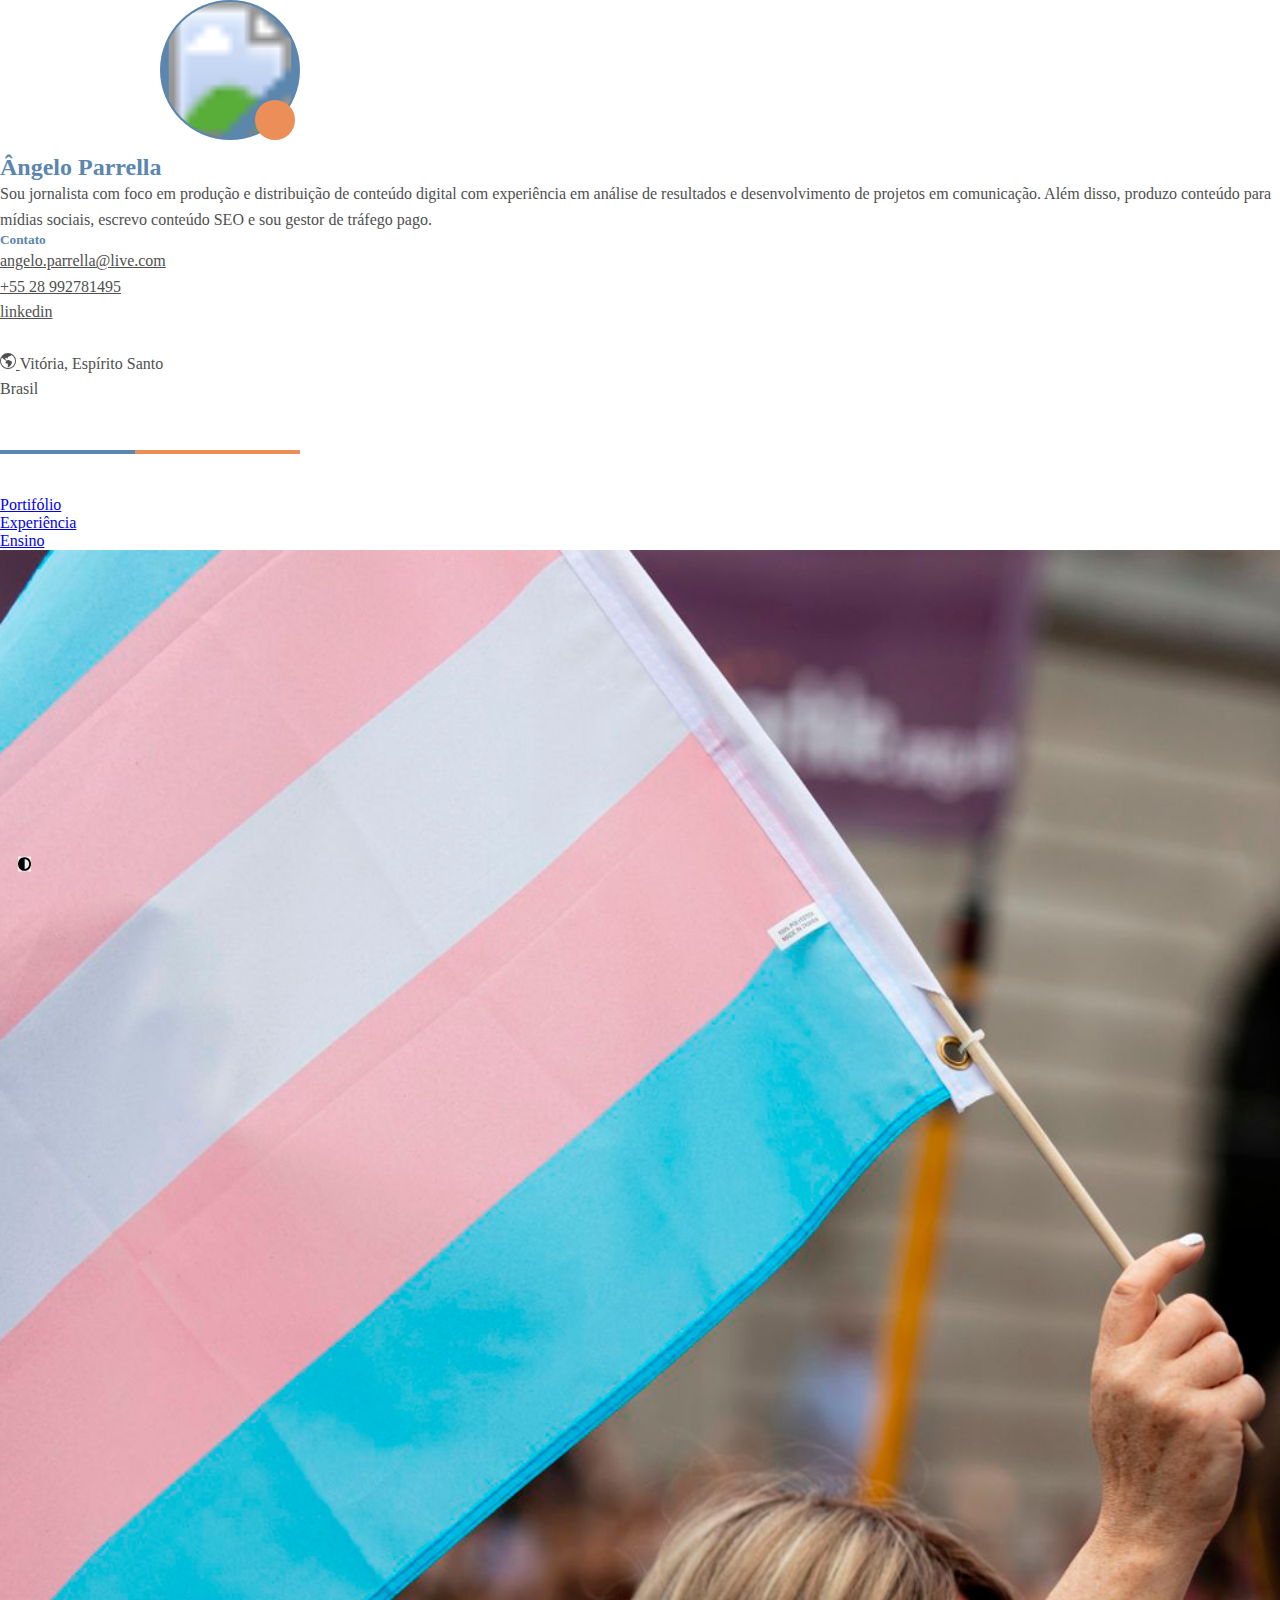
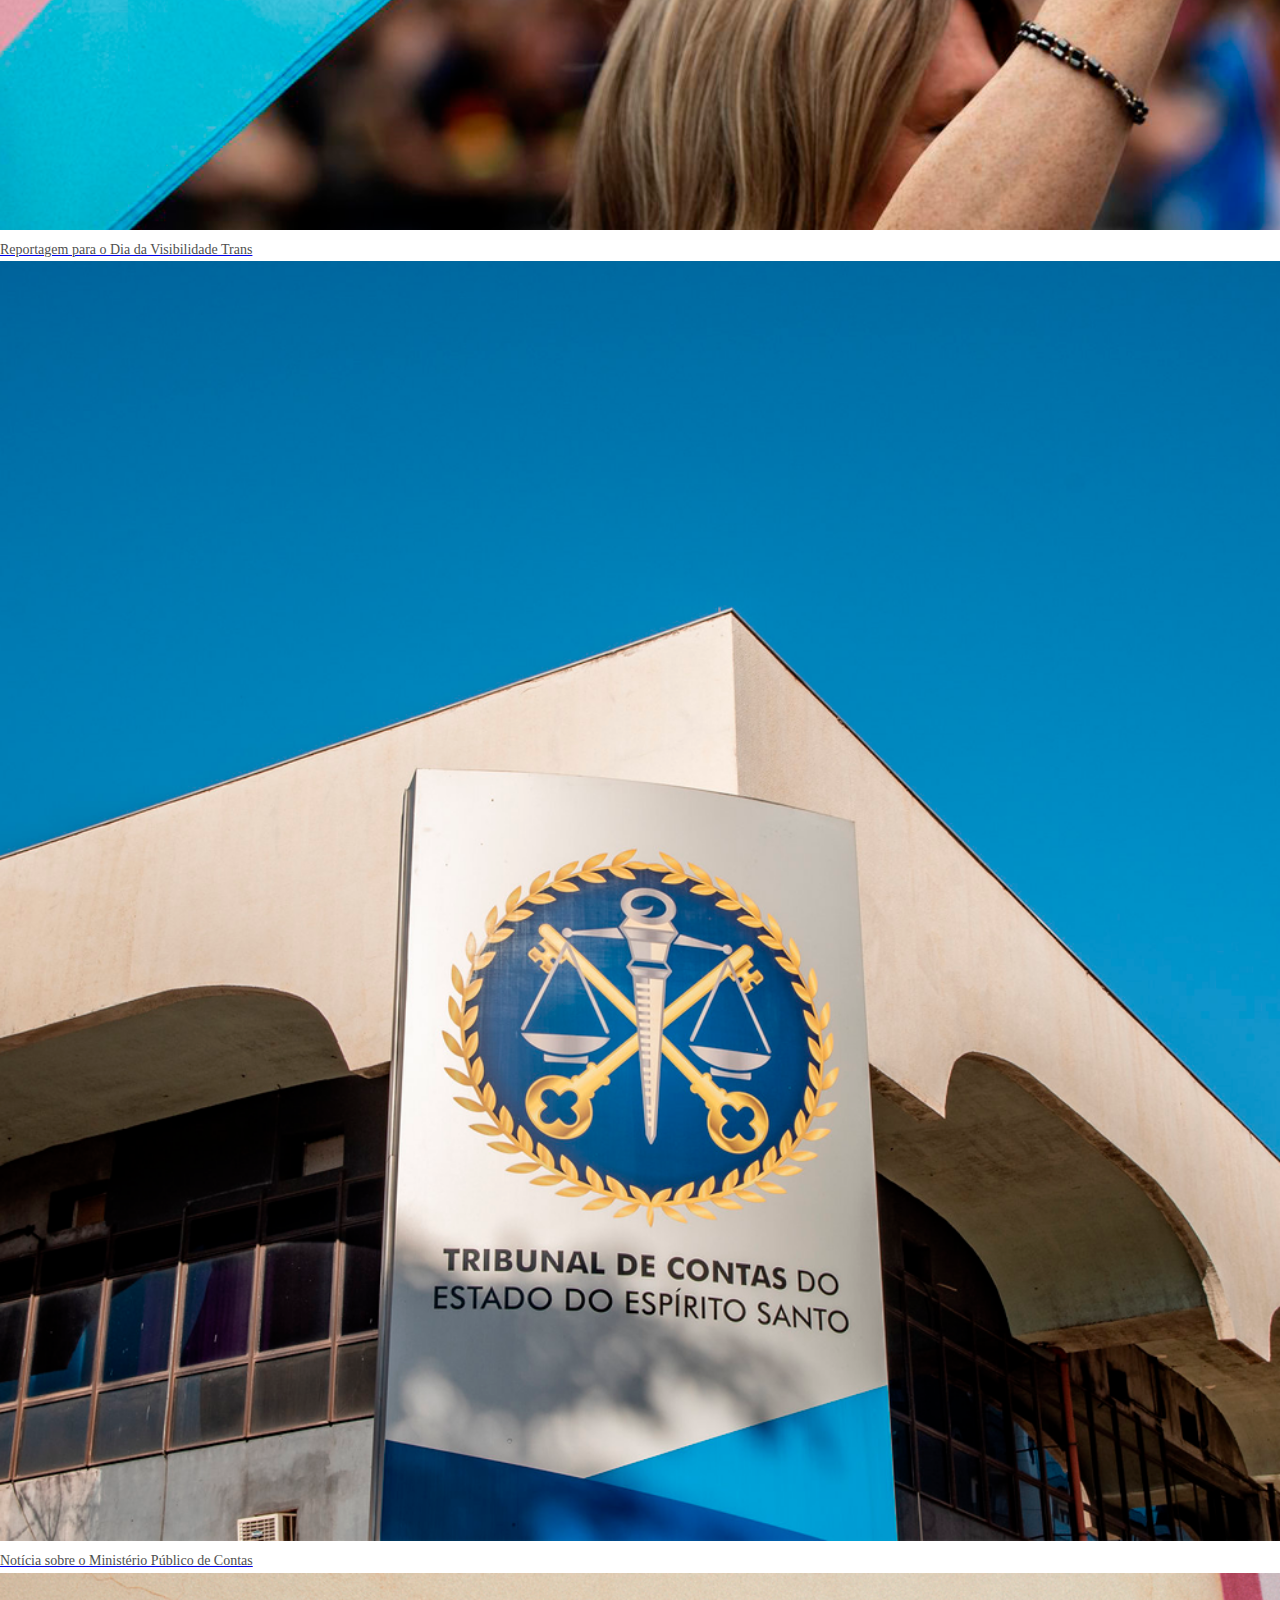
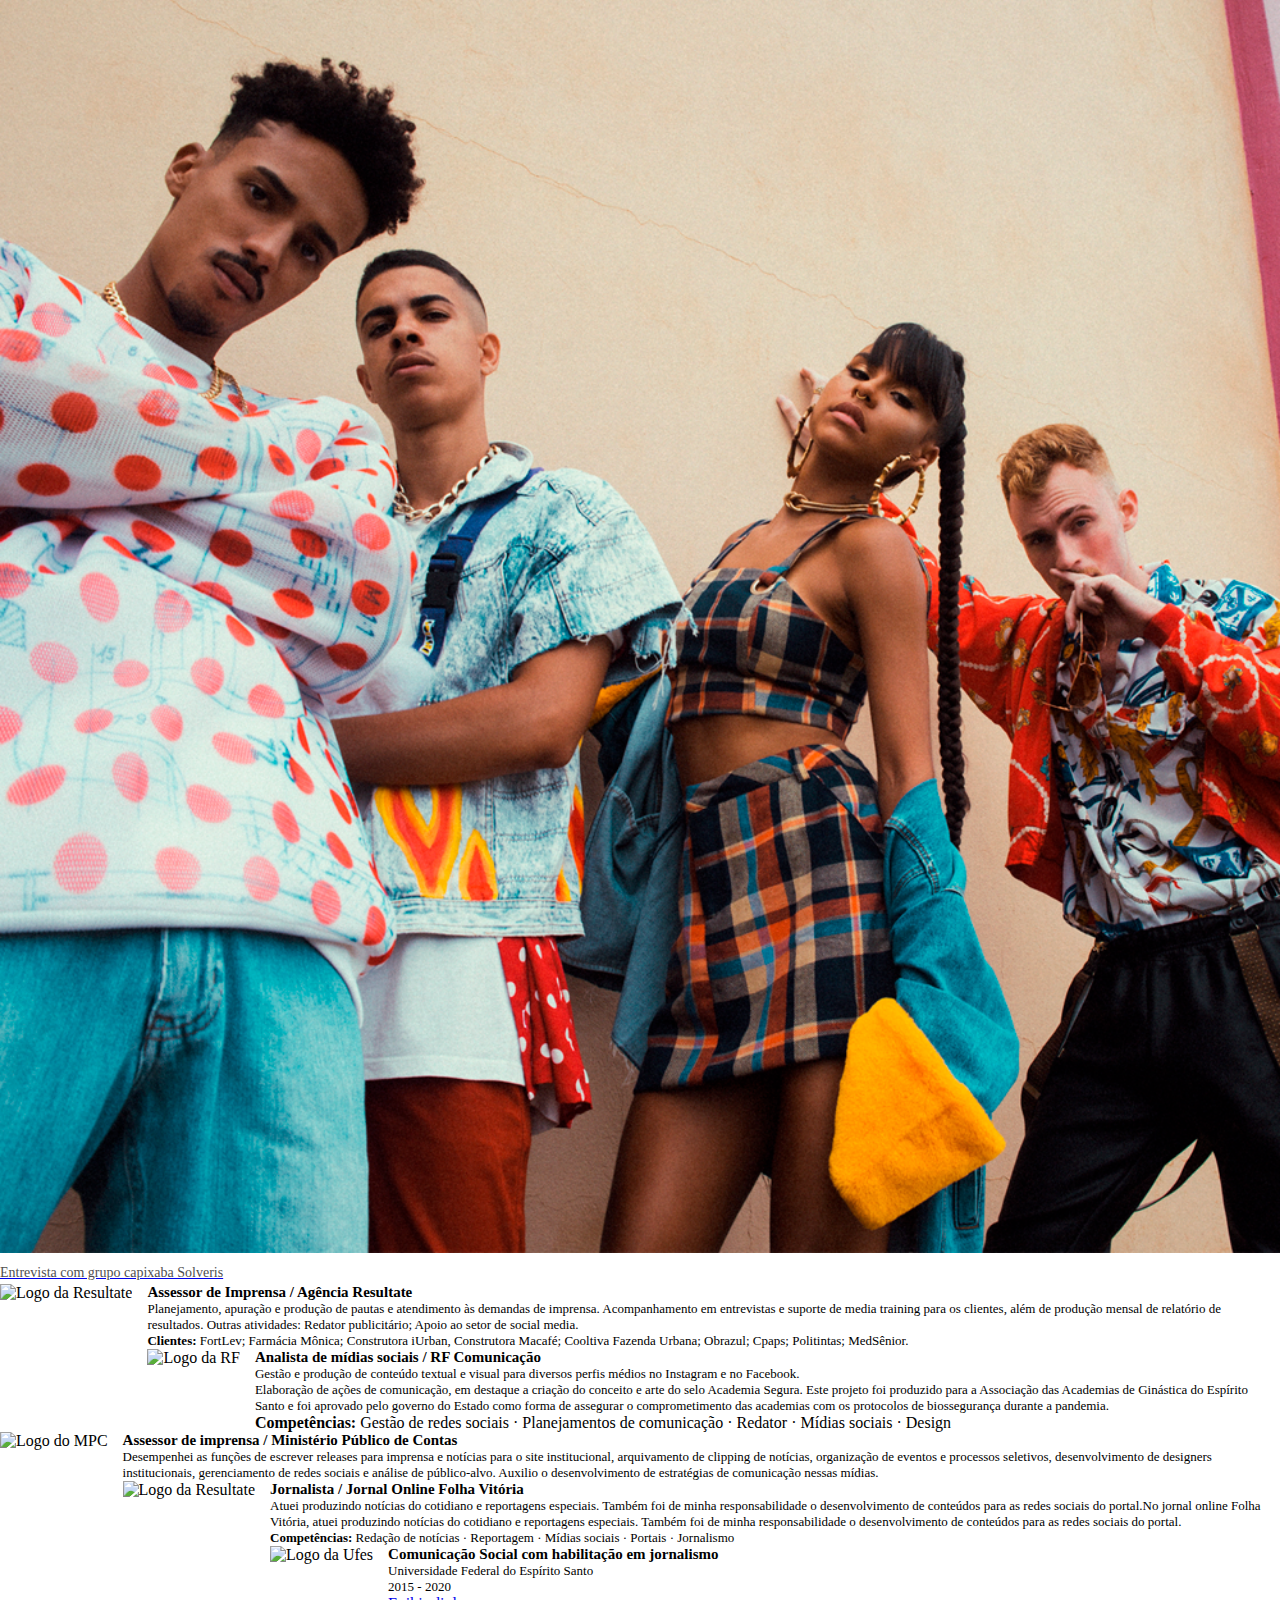
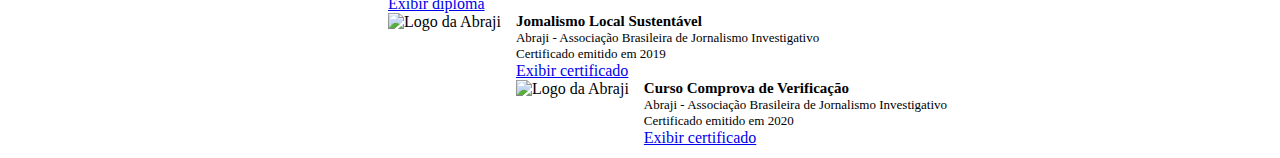
==== commit a114b11f: "Update index.html" ====
--- a/index.html
+++ b/index.html
@@ -30,9 +30,8 @@
         </svg>
 
         <h2 class="nome"><b>Ângelo Parrella</b></h2>
-        <p class="white">Sou jornalista e redator com foco em produção e distribuição de conteúdo digital com
-          experiência em análise de resultados e desenvolvimento de projetos em comunicação. Tenho prática em produzir
-          reportagens em hipertexto, audiovisual e podcast.</p>
+        <p class="white">Sou jornalista com foco em produção e distribuição de conteúdo digital com experiência em análise de resultados e desenvolvimento de projetos em comunicação. Além disso, produzo conteúdo para mídias sociais, escrevo conteúdo SEO e sou gestor de tráfego pago.
+        </p>
         <h5 class="contato"><b>Contato</b></h5>
         <p class="white">
           <a class="white" href="mailto:angelo.parrella@live.com" target="_blank">angelo.parrella@live.com</a>
--- a/style.css
+++ b/style.css
@@ -0,0 +1,126 @@
+/* Google Fonte */
+@import url('https://fonts.googleapis.com/css2?family=Roboto:ital,wght@0,300;0,400;0,500;0,700;1,700&display=swap');
+
+/* CSS RESET */
+* {
+    padding:0;
+    margin:0;
+    vertical-align:baseline;
+    list-style:none;
+    border:0
+}
+body {
+    background-color: #fff;
+    display: flex;
+    justify-content: center;
+}
+.col-lg-4 bg-transparent{
+    height: 100%;
+    width: 100%;
+}
+
+.img__solveris{
+    width: 100%;
+}
+.imagem-responsiva{
+    margin-bottom: 15px;
+    float: left; 
+    margin-right: 15px; 
+    margin-bottom: 60px
+}
+.bg-transparent > p:first-child {
+    font-size: 15px;
+}
+
+.bg-transparent > p:nth-child(2) {
+    font-size: 13px;
+}
+.bg-transparent > p:nth-child(3) {
+    font-size: 13px;
+}
+
+.nome {
+    color: #5b86ae;
+
+}
+.contato{
+    color: #5B86AE !important;
+}
+
+a:hover {
+    color: #ec8e58;
+    font-weight: bold;
+    text-decoration: none;
+}
+
+a:active {
+    color: #ec8e58;
+    font-weight: bold;
+    text-decoration: none;
+}
+
+.white {
+    line-height: 1.6;
+    color: #4f4f4f;
+    border-color: fff;
+    position: relative;
+}
+
+.black {
+    line-height: 1.6;
+    color: fff;
+    border-color: #2a2f33;
+    position: relative;
+}
+
+.legenda {
+    margin-top: 5px;
+    line-height: 1.6;
+    font-size: 14px;
+    color: #4f4f4f;
+    position: relative;
+    text-align: left;
+}
+
+.svg-linha {
+    margin-bottom: -60px
+}
+.avatar {
+    position: absolute;
+    top: 53px;
+    left: 695px;
+    z-index: 1;
+}
+
+.slow-fade {
+    transition-duration: 20s;
+}
+
+.larger-nav {
+    width: 100%;
+}
+
+.myclass {
+    width: 200px;
+    height: 200px;
+    margin-right: 10px;
+    margin-bottom: 65px;
+    justify-content: center;
+    text-align: center;
+}
+
+.boxinvisivel {
+    width: 70px;
+}
+
+::-webkit-scrollbar {
+    display: none;
+}
+
+#night-mode-btn {
+    position: fixed;
+    left: 18px;
+    top: 96%;
+    transform: translateY(-50%);
+}
+
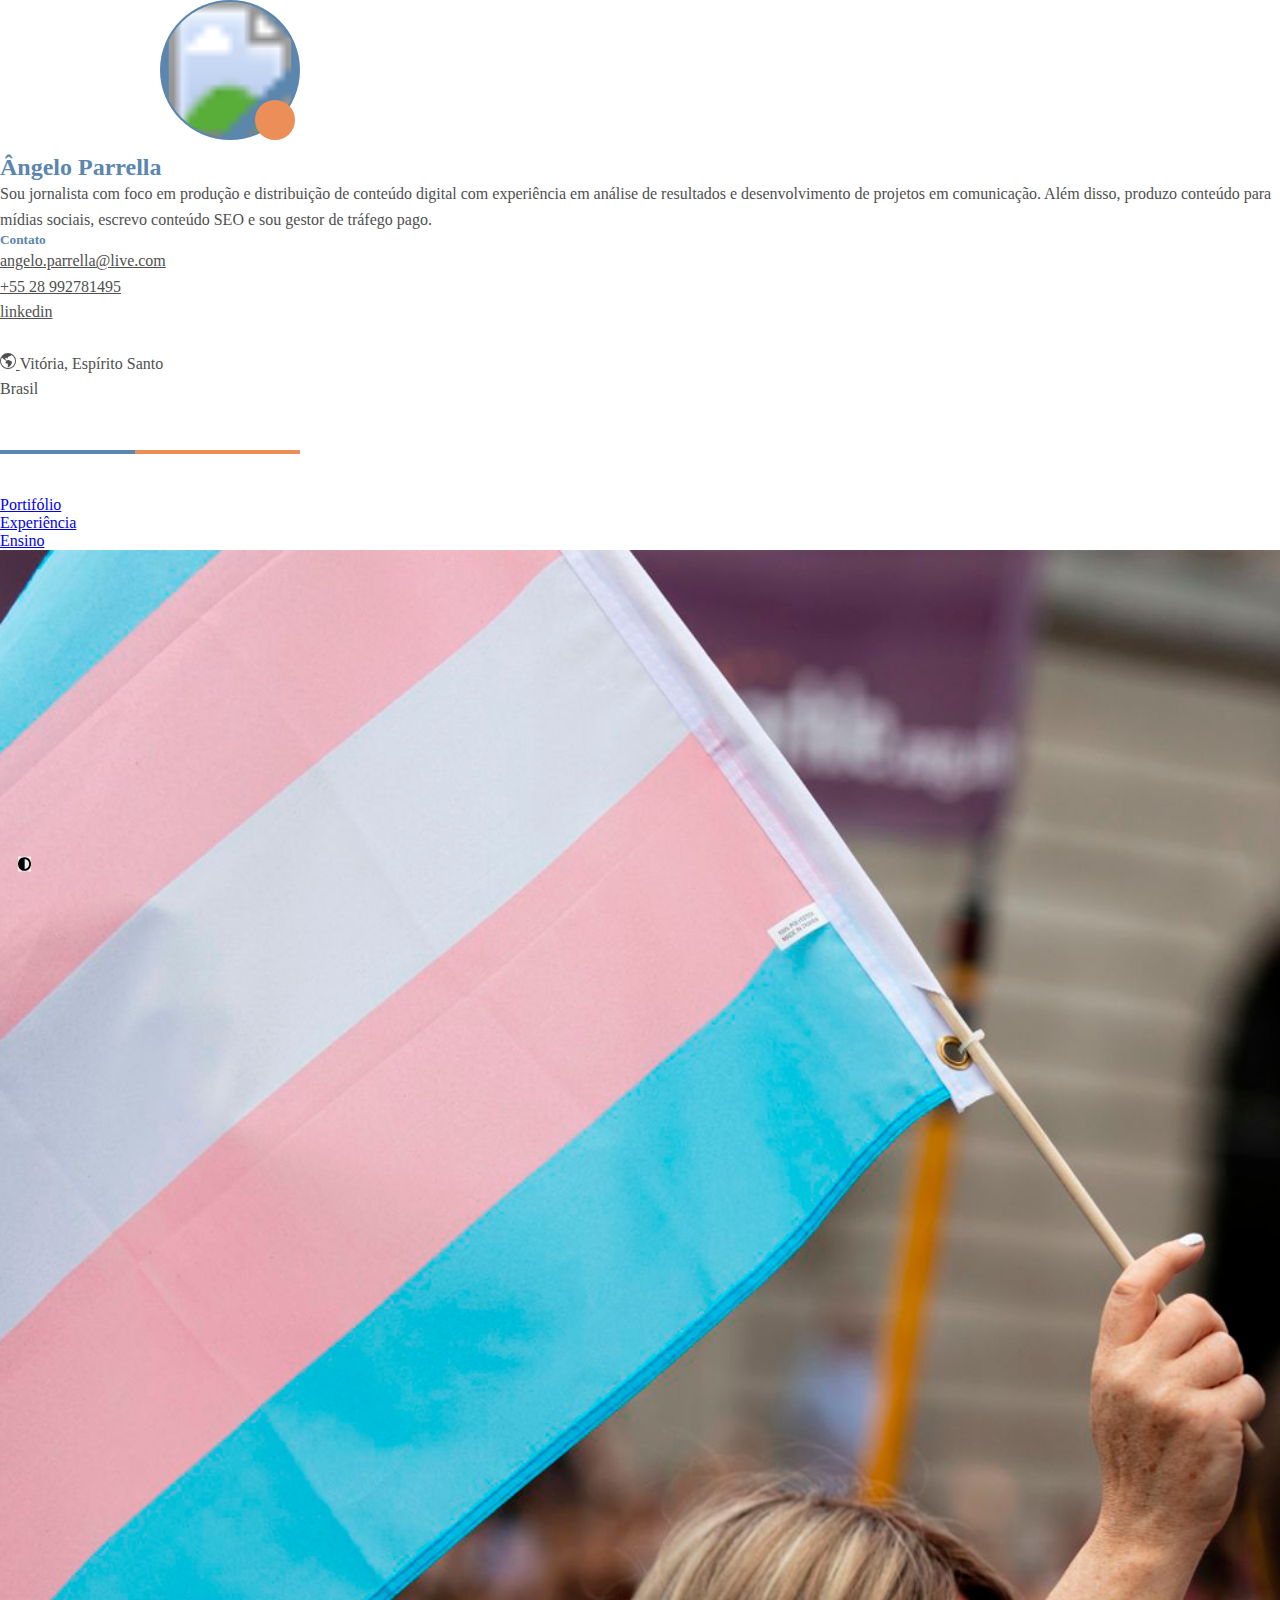
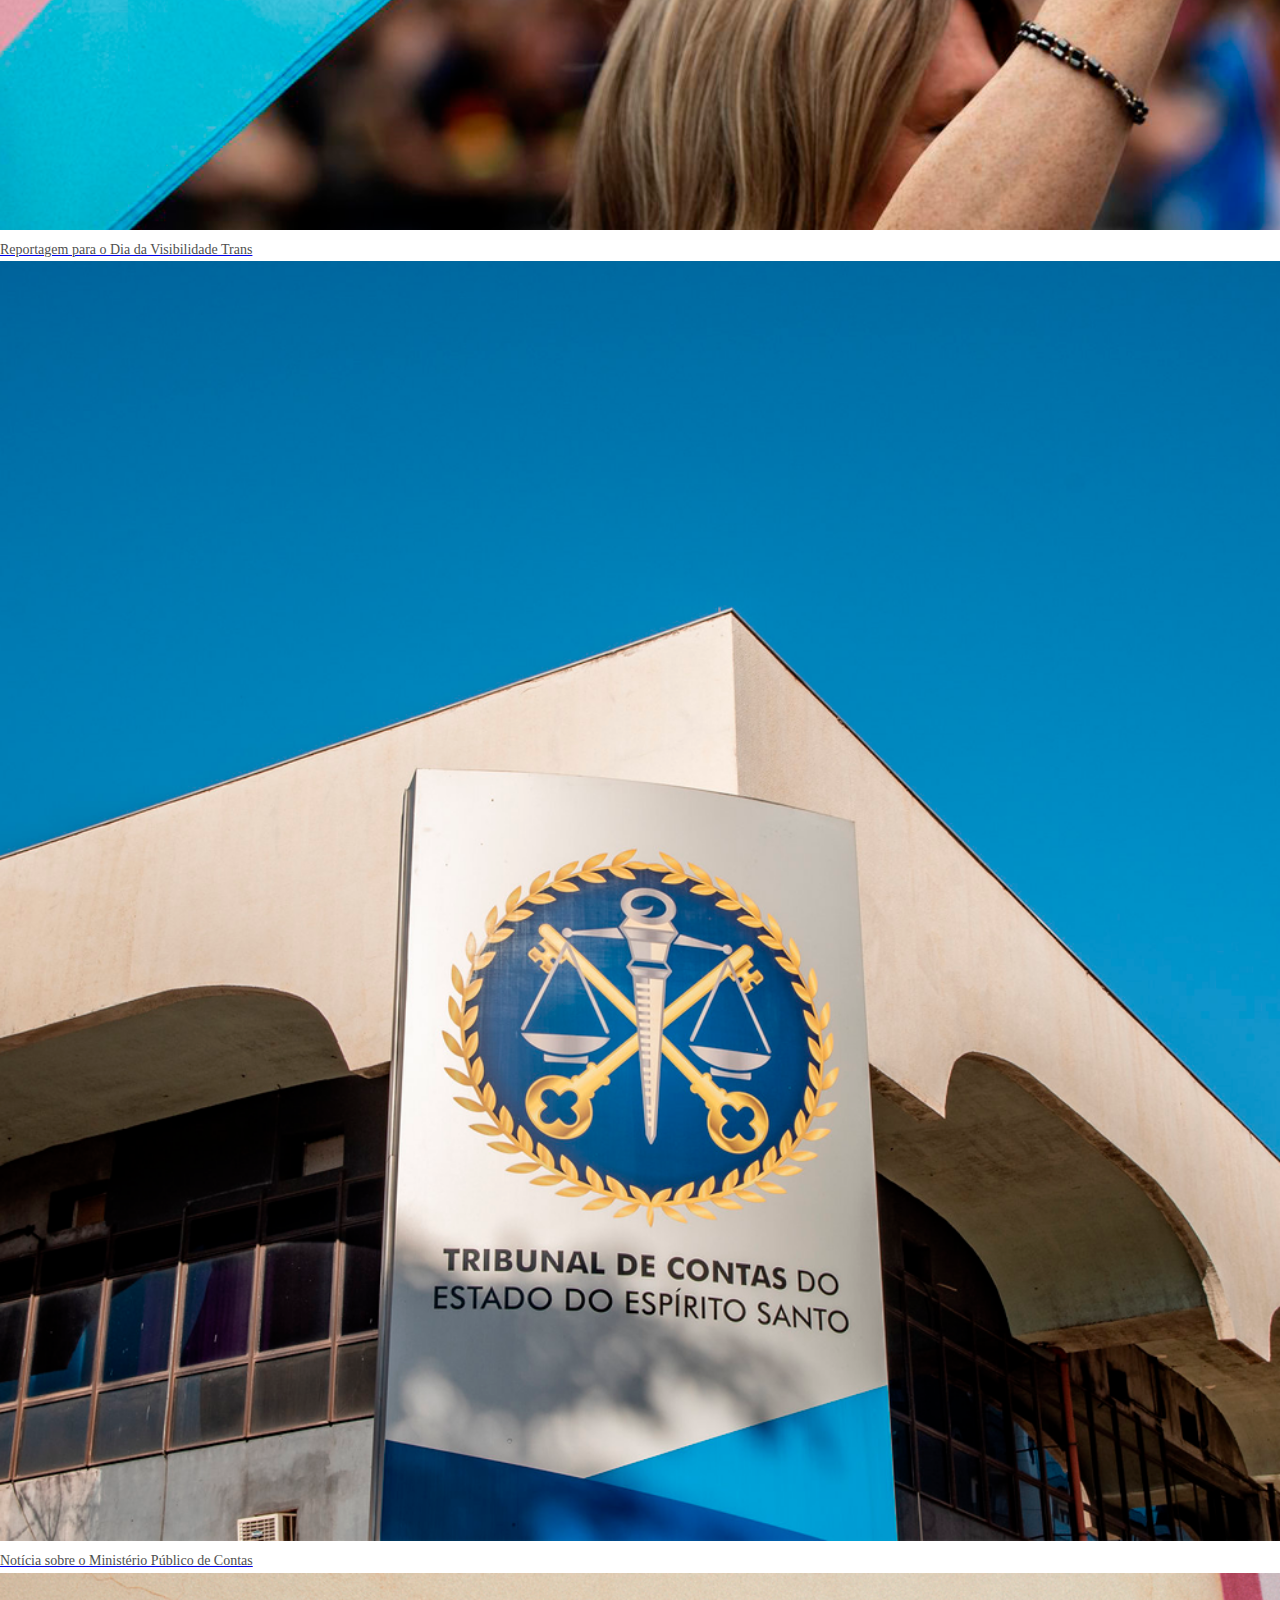
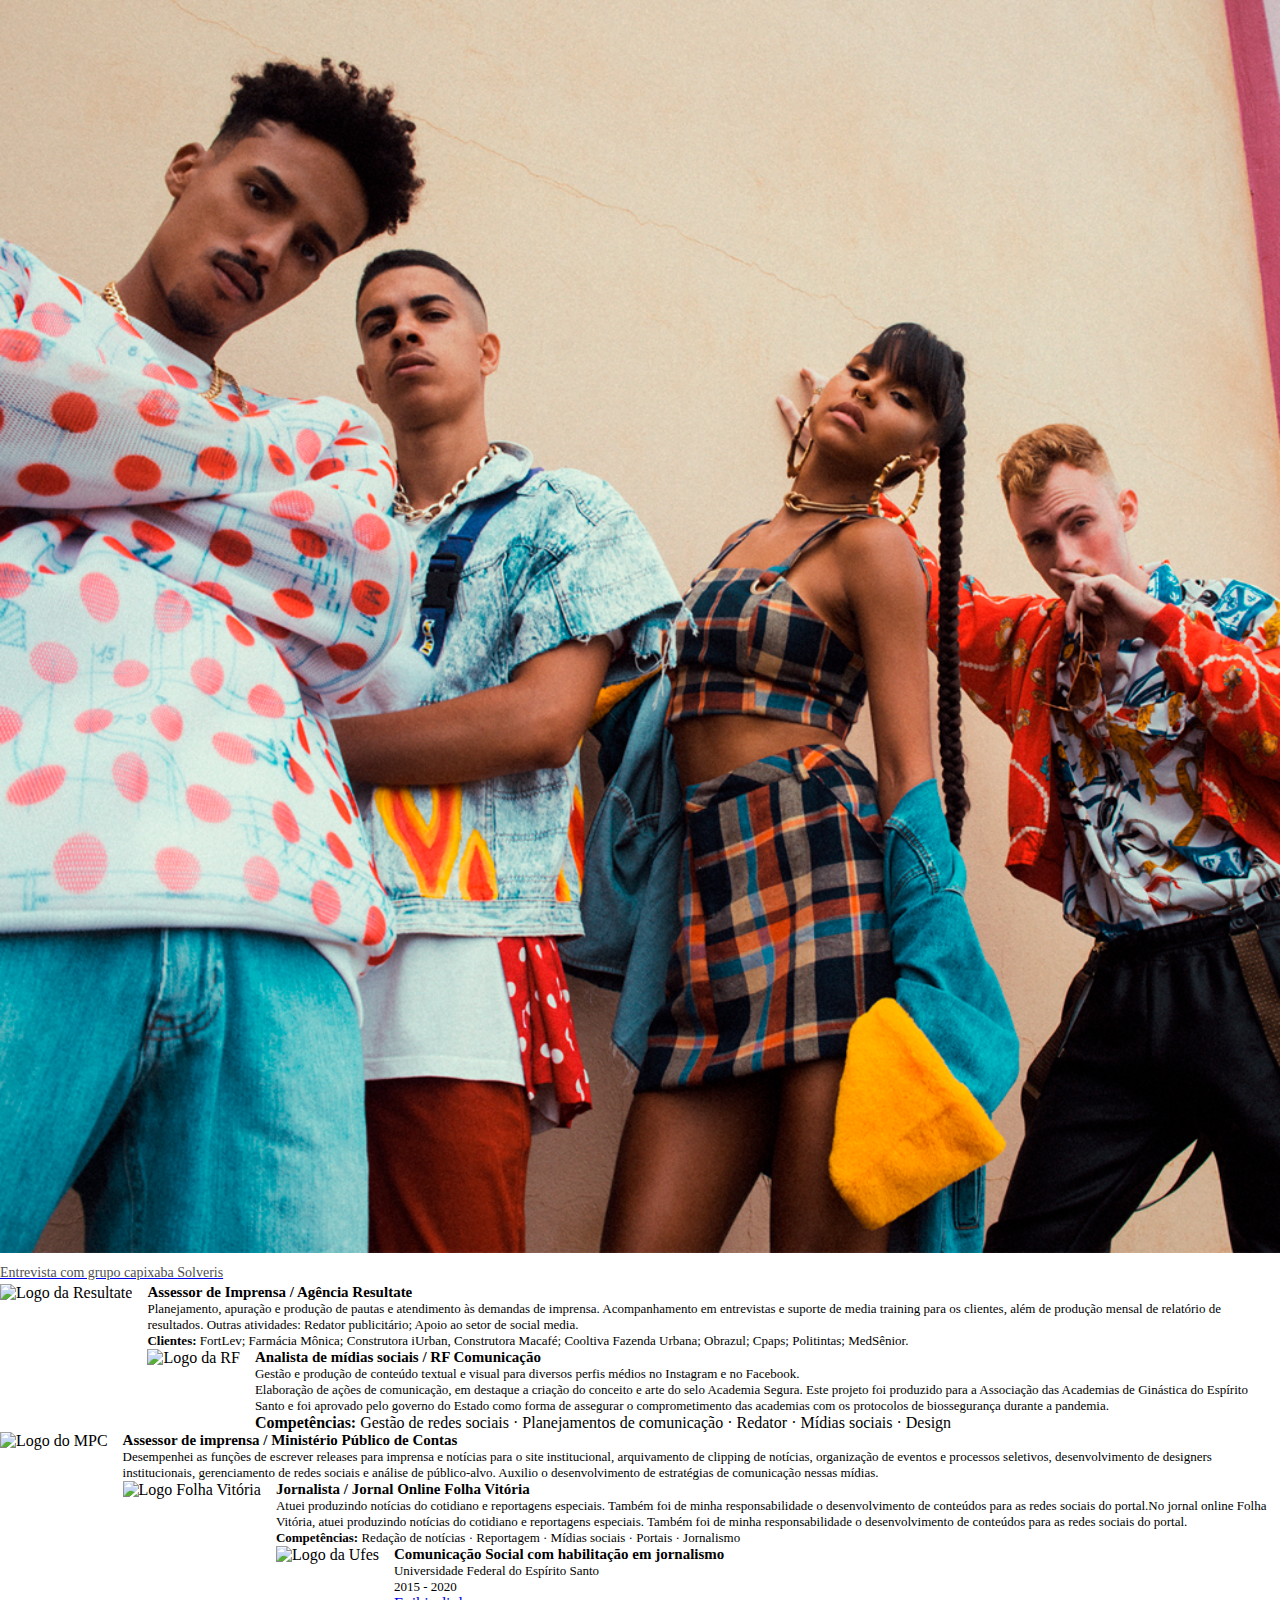
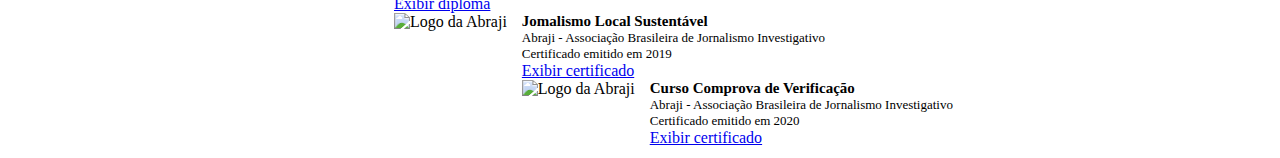
==== commit 048301d4: "Update index.html" ====
--- a/index.html
+++ b/index.html
@@ -137,7 +137,7 @@
 
             <div class="hstack gap-3"> <!-- BOX 2 -->
               <div class="bg-transparent">
-                <img src="./assets/logo_RF.png" class="imagem-responsiva" alt="Logo da RF">
+                <img src="assets/logo_RF.png" class="imagem-responsiva" alt="Logo da RF">
               </div>
               <div class="bg-transparent">
                 <p><b>Analista de mídias sociais / RF Comunicação</b></p>
@@ -156,7 +156,7 @@
 
             <div class="hstack gap-3"> <!-- BOX 3 -->
               <div class="bg-transparent">
-                <img src="./assets/logo_mpc.jpg" class="imagem-responsiva" alt="Logo do MPC">
+                <img src="assets/logo_mpc.jpg" class="imagem-responsiva" alt="Logo do MPC">
               </div>
 
               <div class="bg-transparent">
@@ -173,8 +173,7 @@
             <div class="hstack gap-3"> <!-- BOX 4 -->
               <div class="bg-transparent">
                 <img
-                  src="assets/Logo-FOLHA.png"
-                  class="imagem-responsiva" alt="Logo da Resultate">
+                  src="assets/Logo-FOLHA.png" class="imagem-responsiva" alt="Logo Folha Vitória">
               </div>
 
               <div class="bg-transparent">
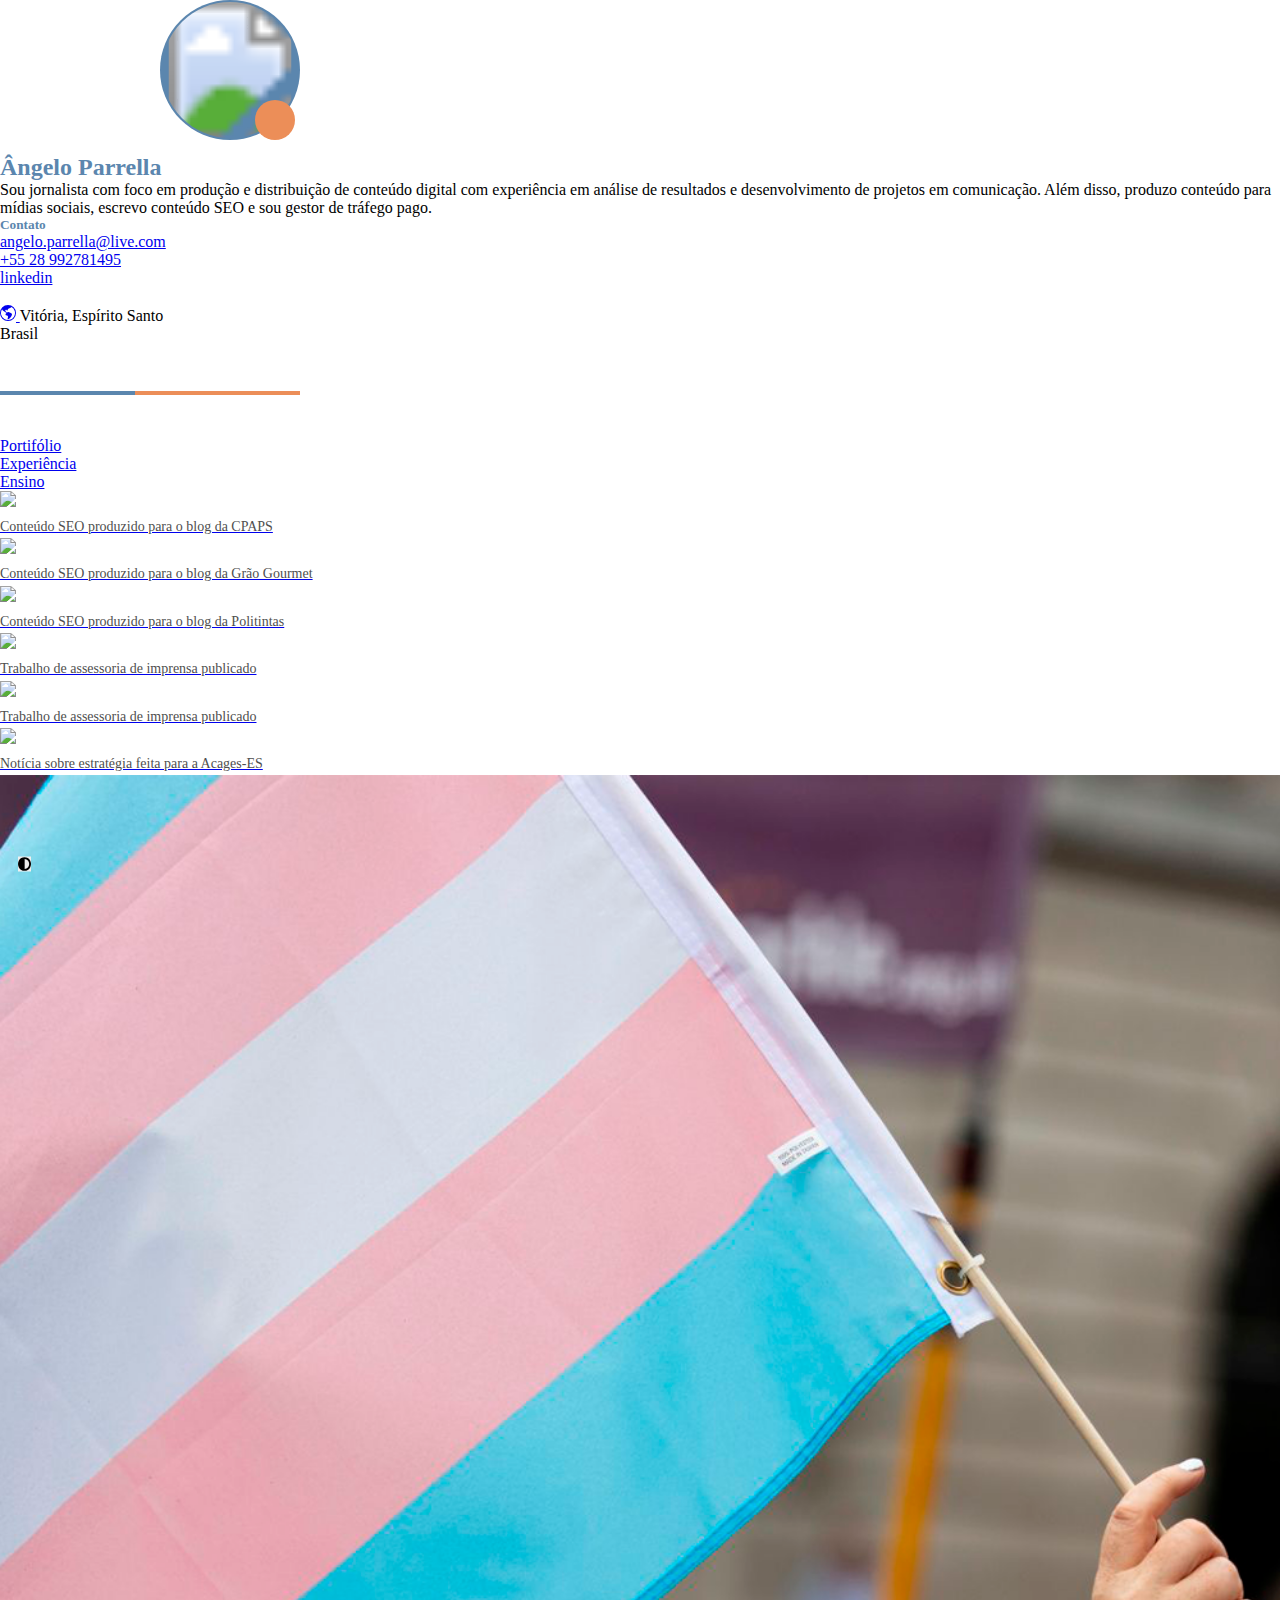
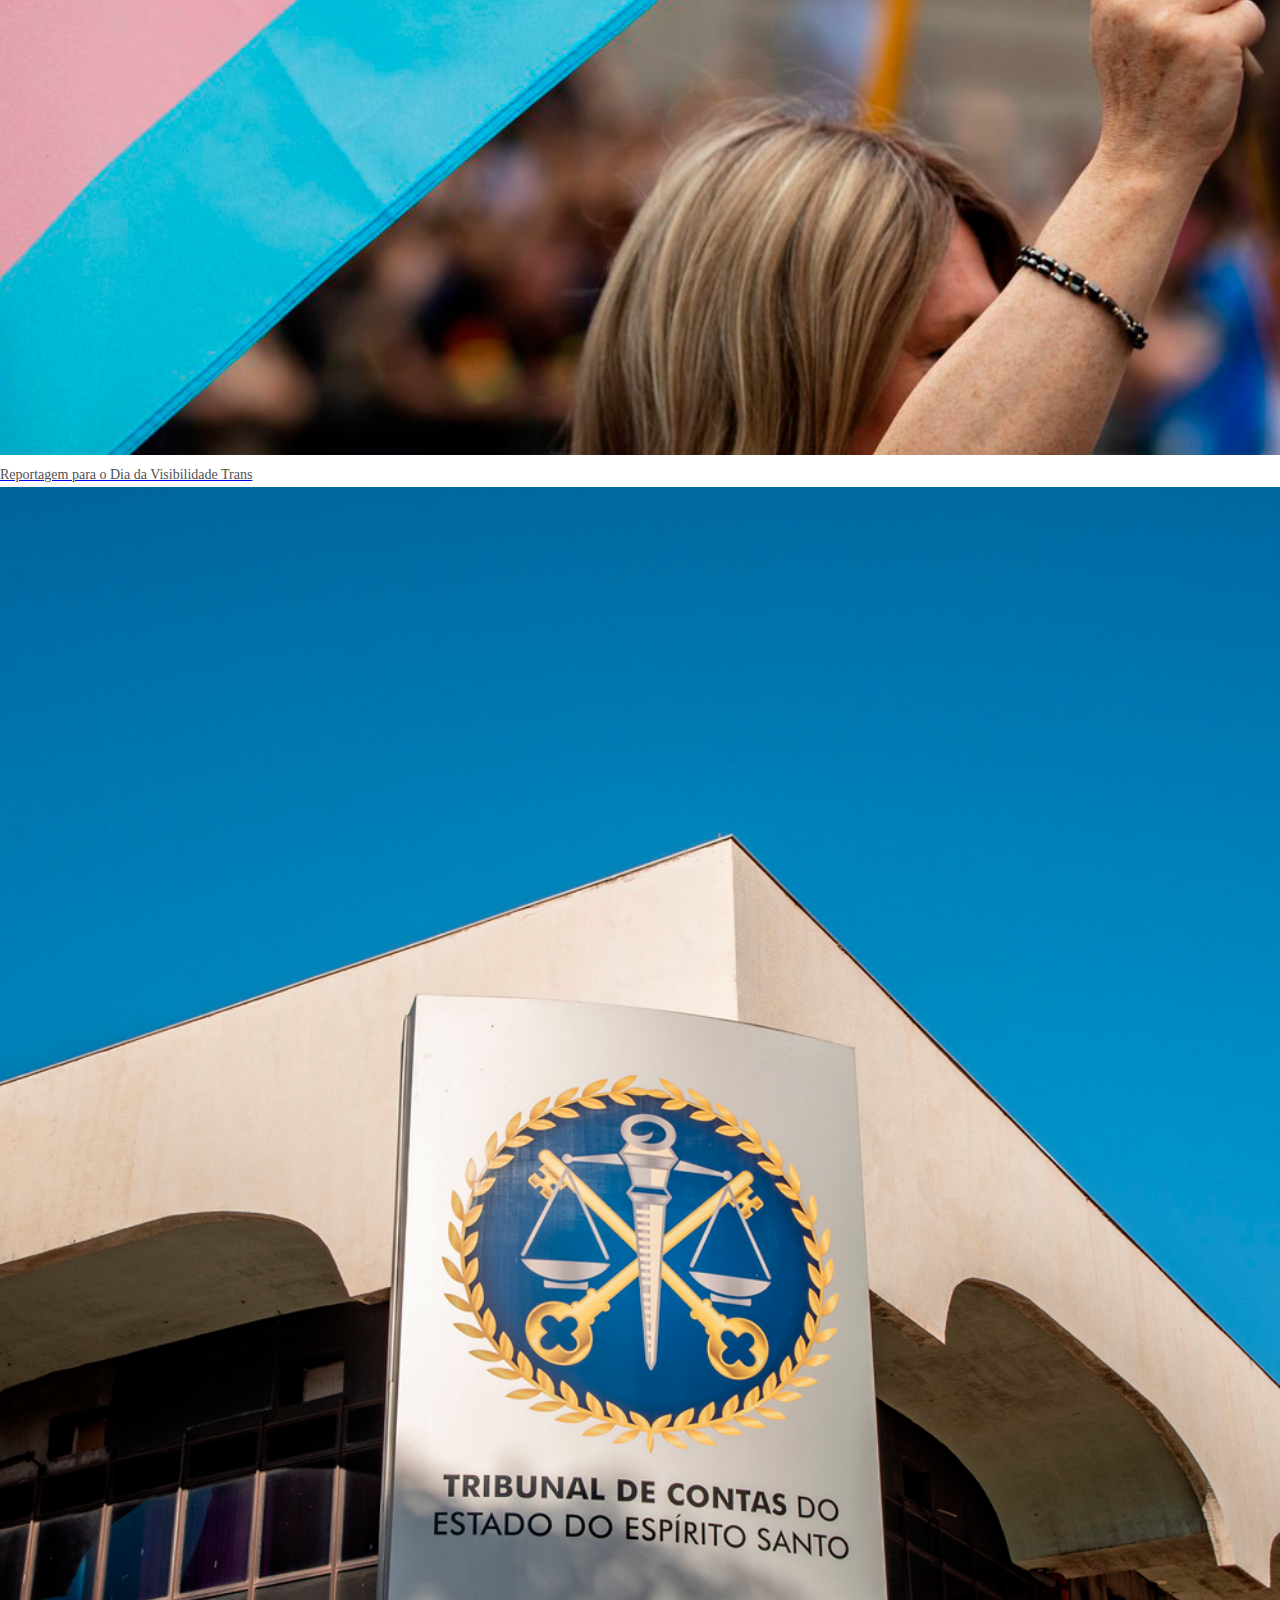
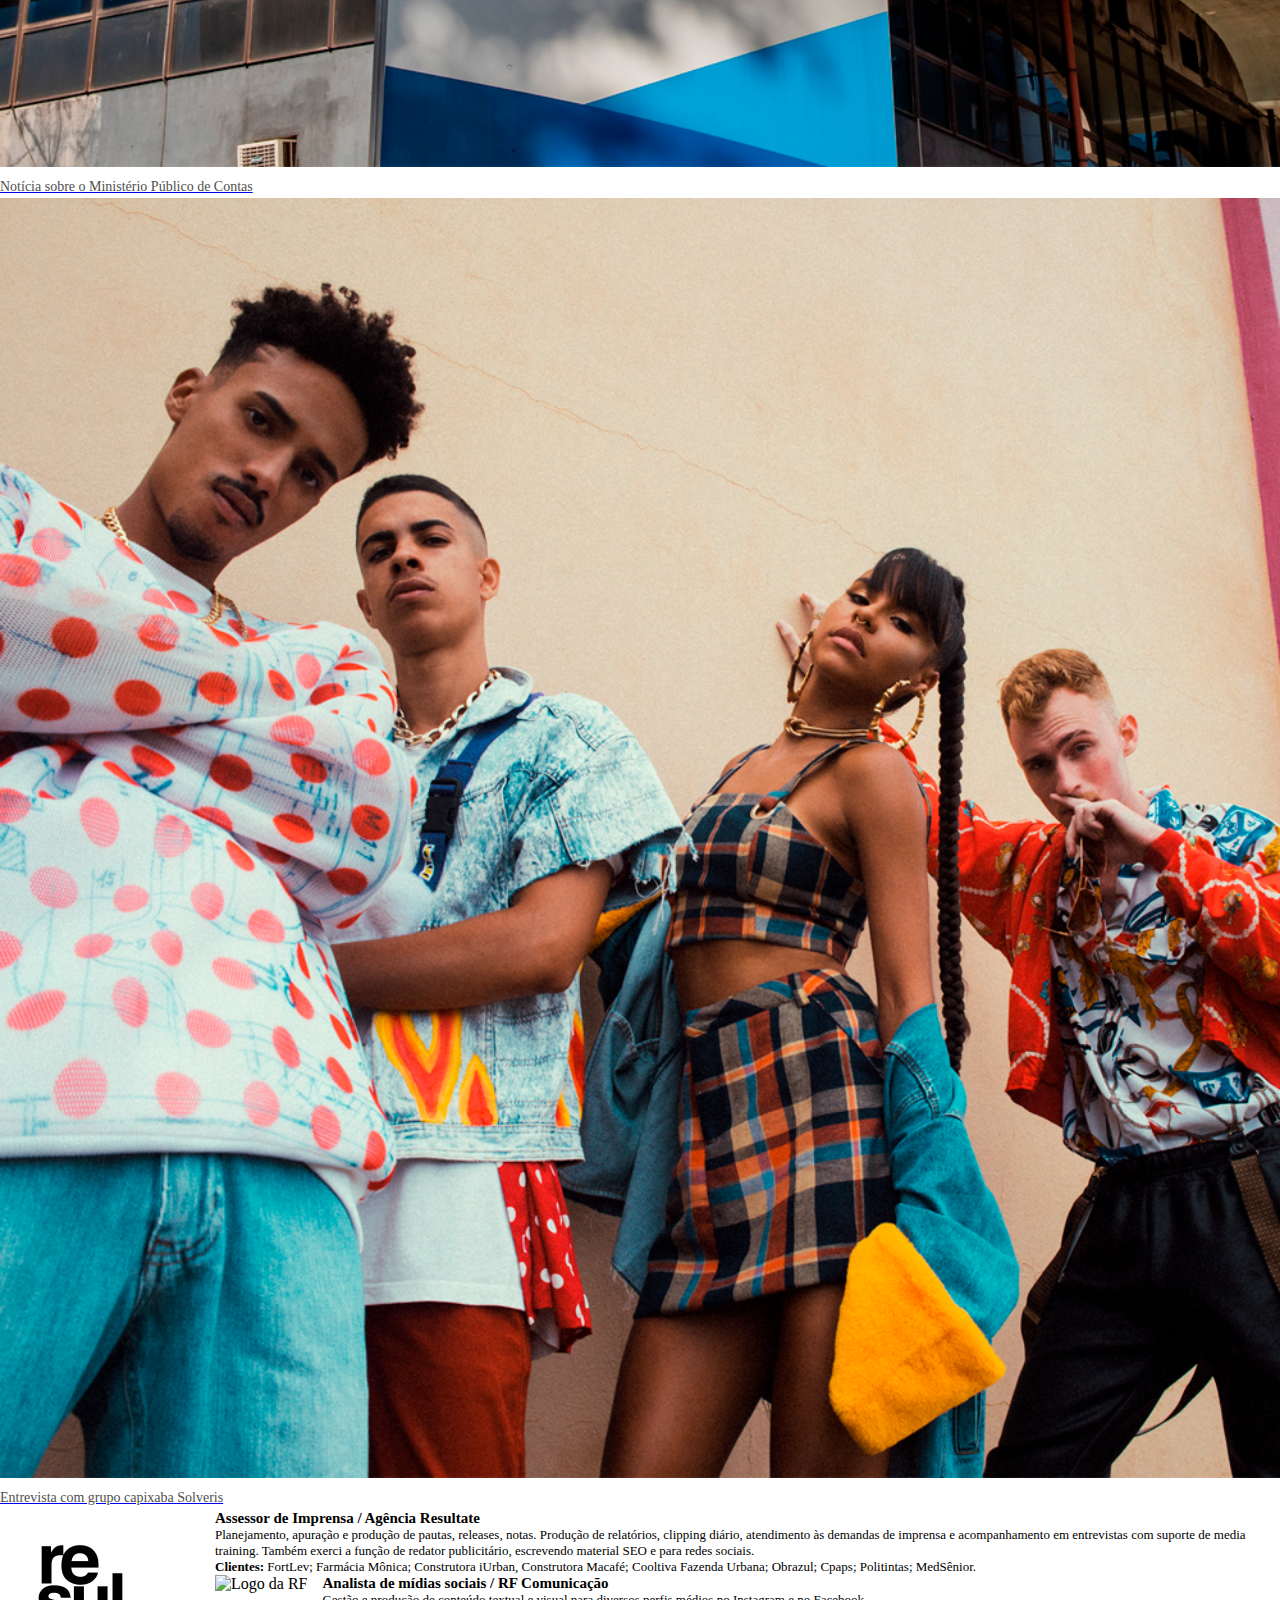
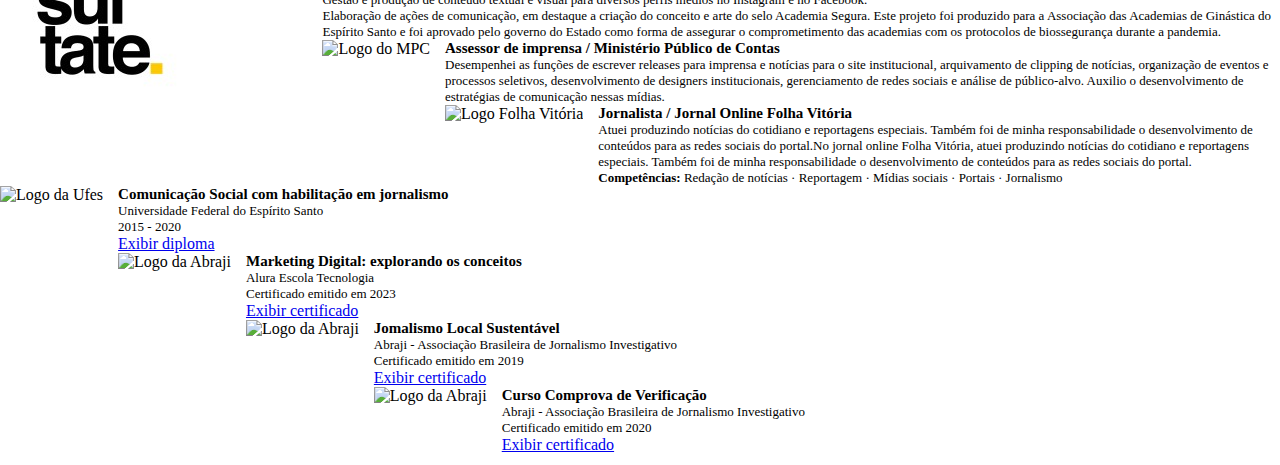
==== commit 7ba4a808: "Att" ====
--- a/index.html
+++ b/index.html
@@ -30,18 +30,18 @@
         </svg>
 
         <h2 class="nome"><b>Ângelo Parrella</b></h2>
-        <p class="white">Sou jornalista com foco em produção e distribuição de conteúdo digital com experiência em análise de resultados e desenvolvimento de projetos em comunicação. Além disso, produzo conteúdo para mídias sociais, escrevo conteúdo SEO e sou gestor de tráfego pago.
+        <p class="texto">Sou jornalista com foco em produção e distribuição de conteúdo digital com experiência em análise de resultados e desenvolvimento de projetos em comunicação. Além disso, produzo conteúdo para mídias sociais, escrevo conteúdo SEO e sou gestor de tráfego pago.
         </p>
         <h5 class="contato"><b>Contato</b></h5>
-        <p class="white">
-          <a class="white" href="mailto:angelo.parrella@live.com" target="_blank">angelo.parrella@live.com</a>
-          <br>
-          <a class="white" href="https://wa.me/+5528992781495" target="_blank">+55 28 992781495</a>
-          <br>
-          <a class="white" href="https://www.linkedin.com/in/angeloparrella/" target="_blank">linkedin</a>
-          <br>
-          <br>
-          <a class="white" href="https://pt.wikipedia.org/wiki/Vit%C3%B3ria_(Esp%C3%ADrito_Santo)" target="_blank">
+        <p class="texto">
+          <a class="texto" href="mailto:angelo.parrella@live.com" target="_blank">angelo.parrella@live.com</a>
+          <br>
+          <a class="texto" href="https://wa.me/+5528992781495" target="_blank">+55 28 992781495</a>
+          <br>
+          <a class="texto" href="https://www.linkedin.com/in/angeloparrella/" target="_blank">linkedin</a>
+          <br>
+          <br>
+          <a class="texto" href="https://pt.wikipedia.org/wiki/Vit%C3%B3ria_(Esp%C3%ADrito_Santo)" target="_blank">
             <svg xmlns="http://www.w3.org/2000/svg" width="16" height="16" fill="currentColor"
               class="bi bi-globe-americas" viewBox="0 0 16 16">
               <path
@@ -84,6 +84,60 @@
             <div class="row">
 
               <div class="col-lg-4 bg-transparent">
+                <a href="https://www.cpaps.com.br/blog/despertares-noturnos/"
+                  target="_blank">
+                  <img src="assets/SEO-Cpaps.png" width="100%">
+
+                  <p class="legenda">Conteúdo SEO produzido para o blog da CPAPS</p>
+                </a>
+              </div>
+
+              <div class="col-lg-4 bg-transparent">
+                <a href="https://graoescolagourmet.com.br/culinaria-japonesa/"
+                  target="_blank">
+                  <img src="assets/SEO-GraoGourmet.png" width="100%">
+
+                  <p class="legenda">Conteúdo SEO produzido para o blog da Grão Gourmet</p>
+                </a>
+              </div>
+
+              <div class="col-lg-4 bg-transparent">
+                <a href="https://www.politintas.com.br/blog/institucional/moveis-de-madeira/"
+                  target="_blank">
+                  <img src="assets/SEO-politintas.png" width="100%">
+
+                  <p class="legenda">Conteúdo SEO produzido para o blog da Politintas</p>
+                </a>
+              </div>
+
+              <div class="col-lg-4 bg-transparent">
+                <a href="https://www.agazeta.com.br/es/agro/fazendas-saem-do-campo-para-a-cidade-e-conquistam-espaco-na-grande-vitoria-0722"
+                  target="_blank">
+                  <img src="assets/horta-cooltiva.png" width="100%">
+
+                  <p class="legenda">Trabalho de assessoria de imprensa publicado</p>
+                </a>
+              </div>
+
+              <div class="col-lg-4 bg-transparent">
+                <a href="https://www.agazeta.com.br/colunas/metro-quadrado/cozinha-deixa-de-ter-um-local-especifico-afirma-critico-de-design-1222#:~:text=Construtora%20capixaba%20diversifica,e%20de%20qualidade."
+                  target="_blank">
+                  <img src="assets/iurban-selecionados.png" width="100%">
+
+                  <p class="legenda">Trabalho de assessoria de imprensa publicado</p>
+                </a>
+              </div>
+
+              <div class="col-lg-4 bg-transparent">
+                <a href="https://globoplay.globo.com/v/9464986/"
+                  target="_blank">
+                  <img src="assets/Selo_Academia.png" width="100%">
+
+                  <p class="legenda">Notícia sobre estratégia feita para a Acages-ES</p>
+                </a>
+              </div>
+
+              <div class="col-lg-4 bg-transparent">
                 <a href="https://www.folhavitoria.com.br/geral/noticia/01/2018/liberdade--luta-e-vitorias-sao-comemoradas-no-dia-nacional-da-visibilidade-trans"
                   target="_blank">
                   <img src="./assets/Reportagem_Visibilidade_trans.png" width="100%">
@@ -114,20 +168,17 @@
 
           <!-- Tabs content -->
           <div class="tab-pane fade" id="ex1-tabs-2" role="tabpanel" aria-labelledby="ex1-tab-2">
-
+            
             <div class="hstack gap-3"> <!-- BOX 1 -->
               <div class="bg-transparent">
                 <img
-                  src="assets/1621211447864.jpeg"
+                  src="assets/resultate.jpeg"
                   class="imagem-responsiva" alt="Logo da Resultate">
               </div>
 
               <div class="bg-transparent">
                 <p><b>Assessor de Imprensa / Agência Resultate</b></p>
-                <p>Planejamento, apuração e produção de pautas e atendimento às demandas de
-                  imprensa. Acompanhamento em entrevistas e suporte de media training para os clientes, além de produção
-                  mensal de relatório de resultados. Outras atividades: Redator publicitário; Apoio ao setor de social
-                  media.</p>
+                <p>Planejamento, apuração e produção de pautas, releases, notas. Produção de relatórios, clipping diário, atendimento às demandas de imprensa e acompanhamento em entrevistas com suporte de media training. Também exerci a função de redator publicitário, escrevendo material SEO e para redes sociais. </p>
                 <p><b>Clientes:</b> FortLev; Farmácia Mônica; Construtora iUrban, Construtora
                   Macafé; Cooltiva Fazenda Urbana; Obrazul; Cpaps; Politintas; MedSênior.</p>
               </div>
@@ -147,8 +198,7 @@
                   do selo Academia Segura. Este projeto foi produzido para a Associação das Academias de Ginástica do
                   Espírito Santo e foi aprovado pelo governo do Estado como forma de assegurar o comprometimento das
                   academias com os protocolos de biossegurança durante a pandemia.</p>
-                <p><b>Competências:</b> Gestão de redes sociais · Planejamentos de comunicação ·
-                  Redator · Mídias sociais · Design</p>
+                
               </div>
             </div>
 
@@ -209,8 +259,25 @@
 
             <div class="hstack gap-3"> <!-- BOX 2 -->
               <div class="bg-transparent"><img
+                  src="assets/alura.jpg"
+                  class="imagem-responsiva" alt="Logo da Abraji"></div>
+              <div class="bg-transparent">
+                <p><b>Marketing Digital: explorando os conceitos</b></p>
+                <p>Alura Escola Tecnologia</P>
+                <p>Certificado emitido em 2023</p>
+                <a href="https://cursos.alura.com.br/certificate/701356f0-efdd-4faf-9cd2-e6df877ae307"
+                  class="btn btn-secondary " role="button" aria-pressed="true" target="_blank"
+                  1111111111111111111>Exibir certificado</a>
+              </div>
+            </div>
+
+            <hr class="hr hr-blurry" />
+
+            <div class="hstack gap-3"> <!-- BOX 3 -->
+              <div class="bg-transparent"><img
                   src="assets/Abraji.jpg"
-                  class="imagem-responsiva" alt="Logo da Abraji"></div>
+                  class="imagem-responsiva" alt="Logo da Abraji">
+              </div>
               <div class="bg-transparent">
                 <p><b>Jomalismo Local Sustentável</b></p>
                 <p>Abraji - Associação Brasileira de Jornalismo Investigativo</P>
@@ -221,9 +288,9 @@
               </div>
             </div>
 
-            <hr>
-
-            <div class="hstack gap-3"> <!-- BOX 3 -->
+            <hr class="hr hr-blurry" />
+            
+            <div class="hstack gap-3"> <!-- BOX 4 -->
               <div class="bg-transparent"><img
                   src="assets/Abraji.jpg"
                   class="imagem-responsiva" alt="Logo da Abraji"></div>
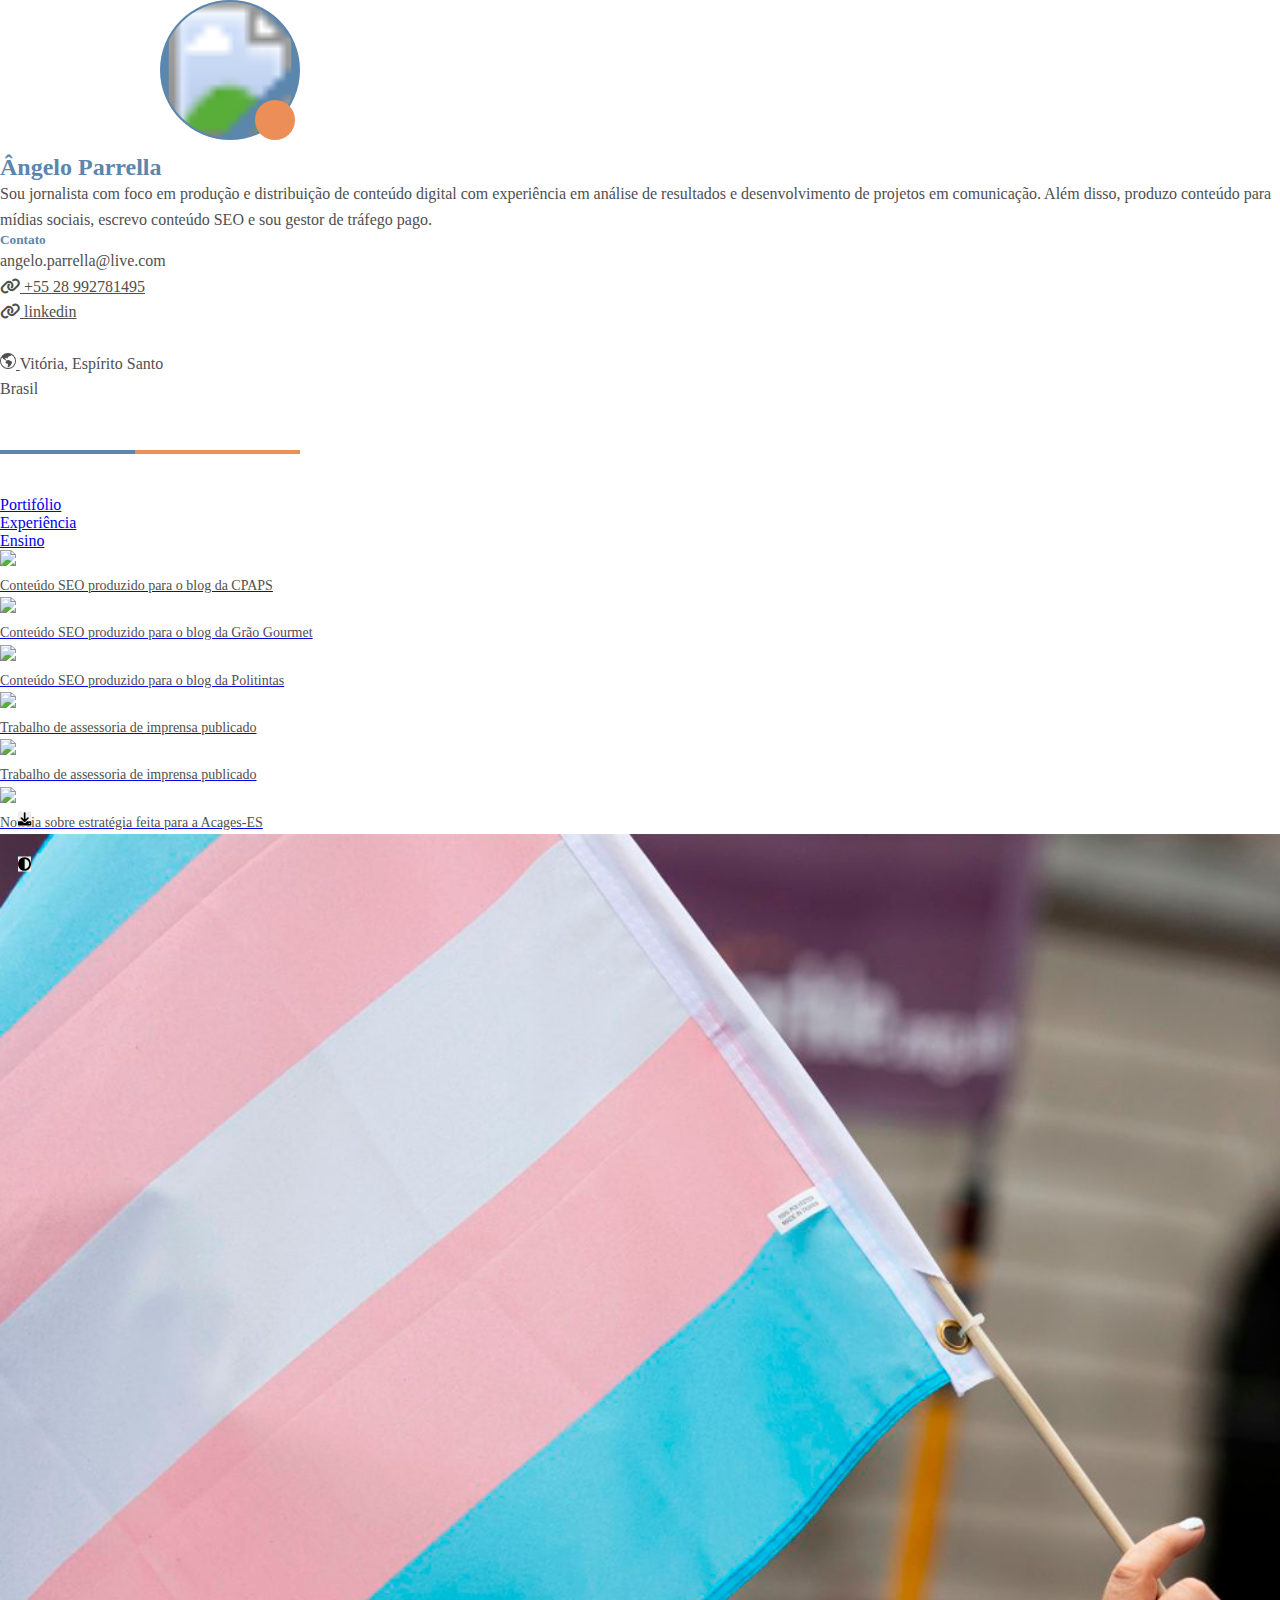
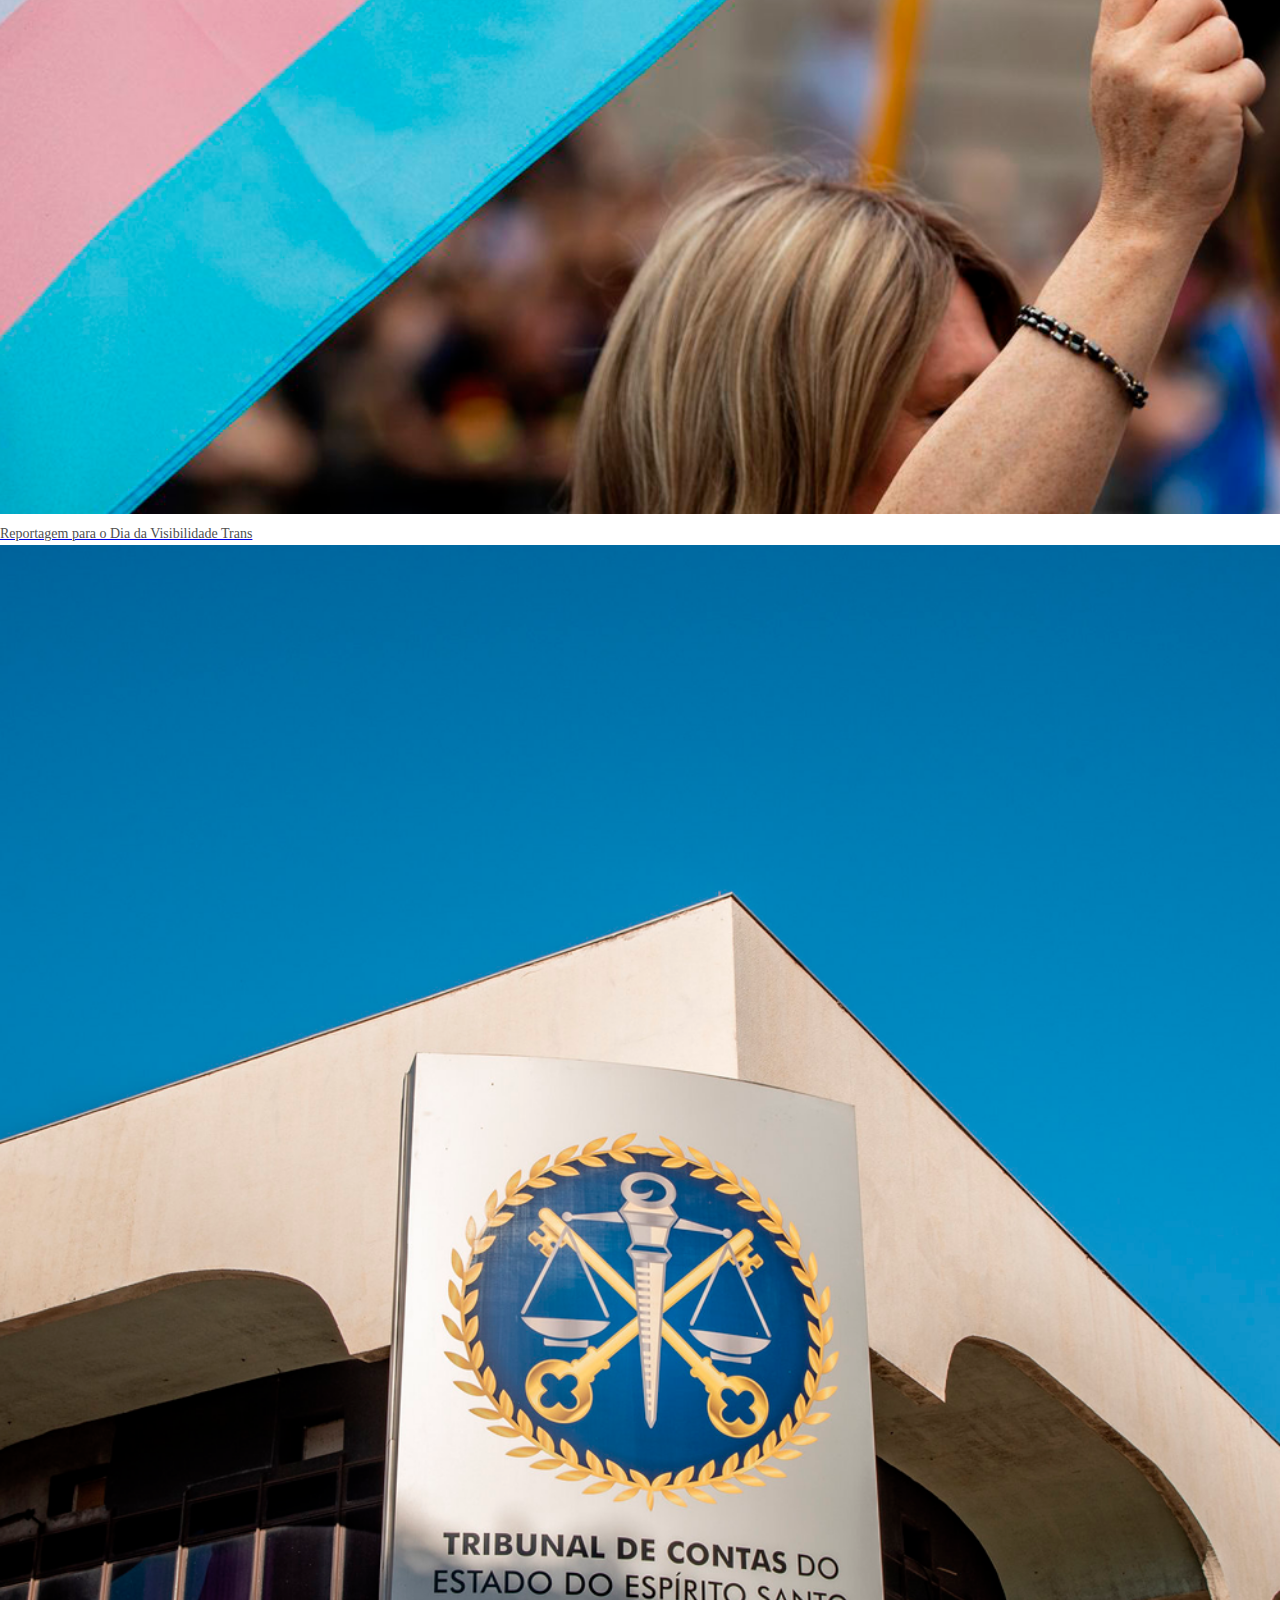
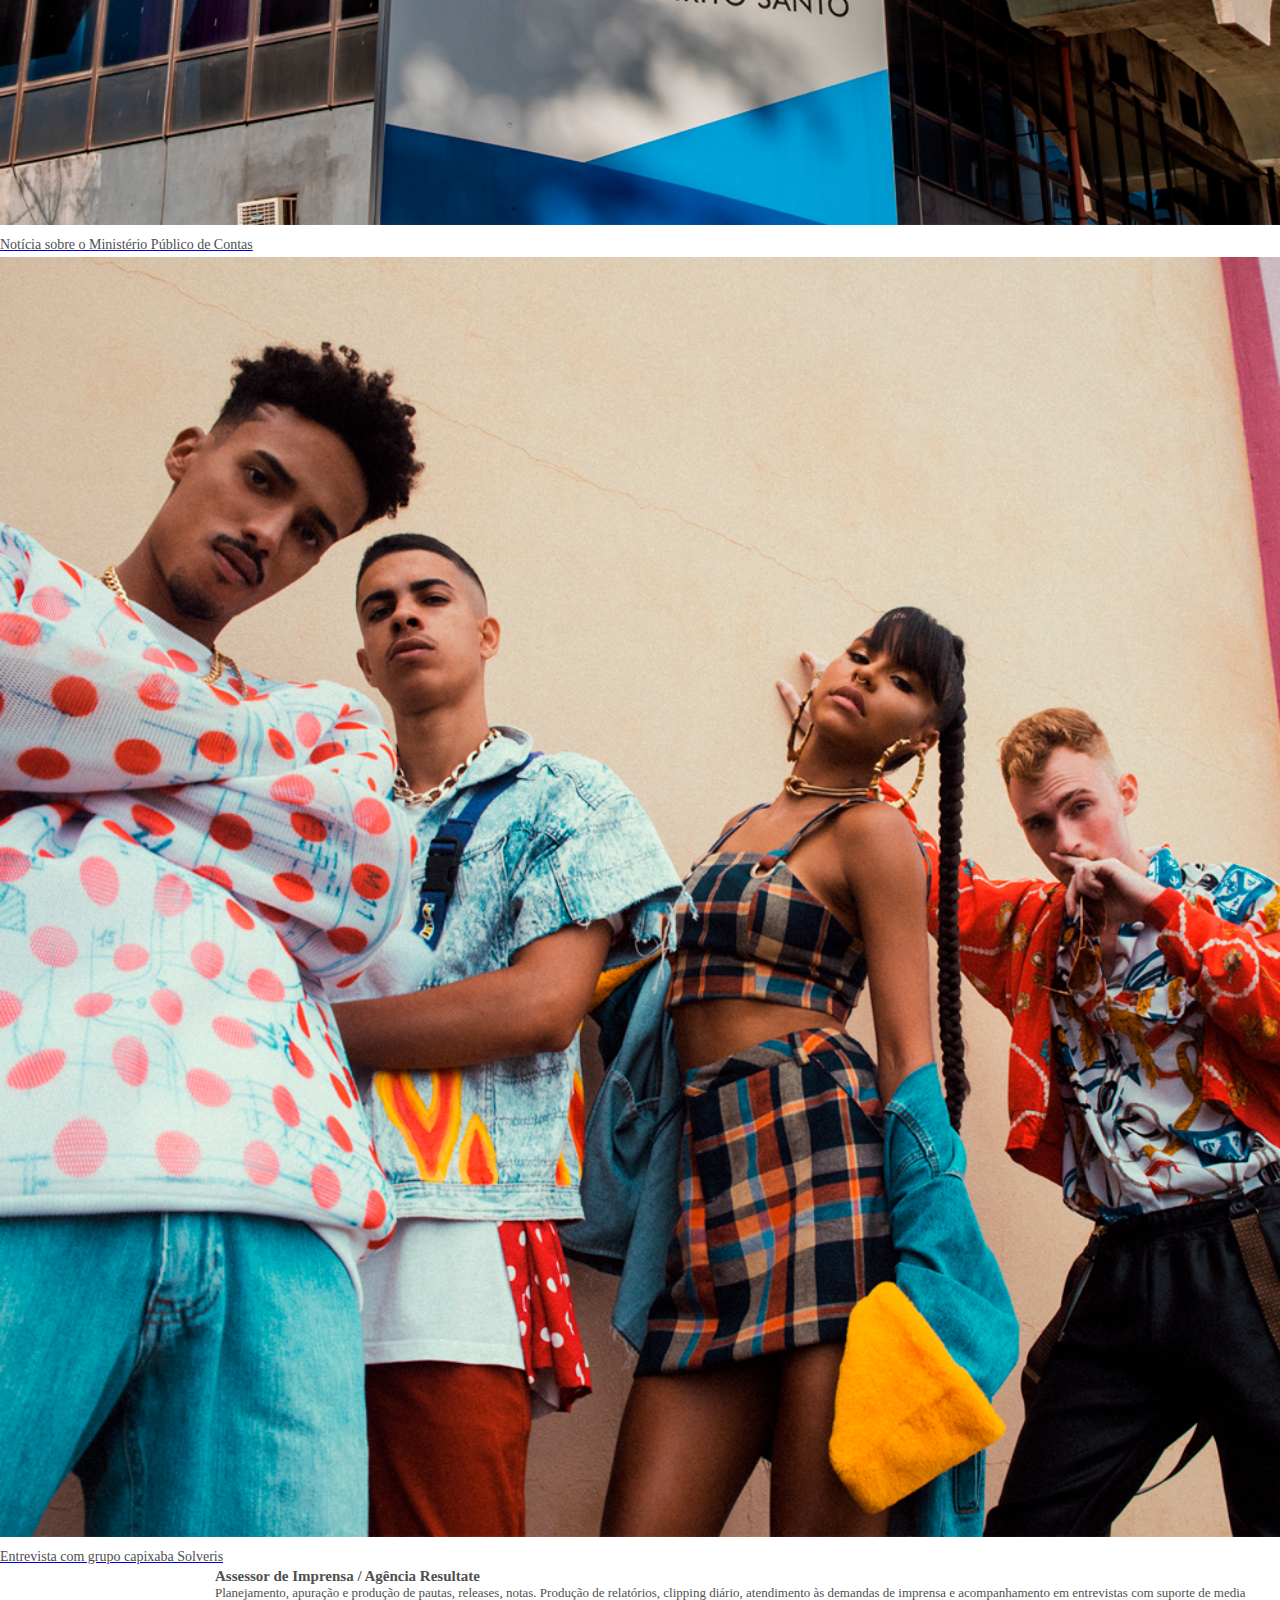
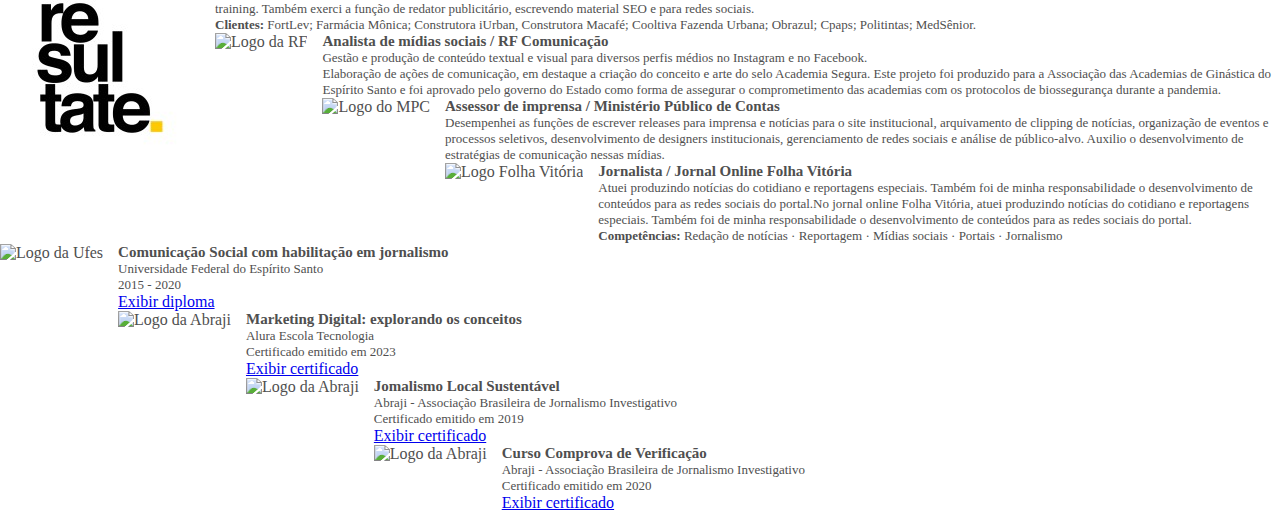
==== commit 9a77ca51: "att" ====
--- a/index.html
+++ b/index.html
@@ -34,11 +34,11 @@
         </p>
         <h5 class="contato"><b>Contato</b></h5>
         <p class="texto">
-          <a class="texto" href="mailto:angelo.parrella@live.com" target="_blank">angelo.parrella@live.com</a>
-          <br>
-          <a class="texto" href="https://wa.me/+5528992781495" target="_blank">+55 28 992781495</a>
-          <br>
-          <a class="texto" href="https://www.linkedin.com/in/angeloparrella/" target="_blank">linkedin</a>
+          <p1>angelo.parrella@live.com</p1>
+          <br>
+          <a class="texto" href="https://wa.me/+5528992781495" target="_blank"><i class="fas fa-link"></i> +55 28 992781495</a>
+          <br>
+          <a class="texto" href="https://www.linkedin.com/in/angeloparrella/" target="_blank"><i class="fas fa-link"></i> linkedin</a>
           <br>
           <br>
           <a class="texto" href="https://pt.wikipedia.org/wiki/Vit%C3%B3ria_(Esp%C3%ADrito_Santo)" target="_blank">
@@ -312,6 +312,12 @@
         <i class="fas fa-adjust"></i>
       </button>
 
+ 
+      <button type="button" class="btn btn-light btn-rounded btn-floating baixar-btn" onclick="baixarArquivo('https://drive.google.com/file/d/1fJC9-v0DLuKVOTOiZTXRTI1Lrb9y8KNZ/view?usp=sharing', 'curriculo-angelo-parrella.pdf')">
+        <i class="fas fa-download"></i>
+      </button>      
+
+
       <!-- Adicionando o JavaScript do Bootstrap -->
       <script type="text/javascript" src="https://cdnjs.cloudflare.com/ajax/libs/mdb-ui-kit/6.1.0/mdb.min.js"></script>
 
--- a/style.css
+++ b/style.css
@@ -3,31 +3,51 @@
 
 /* CSS RESET */
 * {
-    padding:0;
-    margin:0;
-    vertical-align:baseline;
-    list-style:none;
-    border:0
+    padding: 0;
+    margin: 0;
+    vertical-align: baseline;
+    list-style: none;
+    border: 0;
 }
+
 body {
     background-color: #fff;
     display: flex;
     justify-content: center;
+    color: #4f4f4f; /* Cor padrão das fontes */
 }
-.col-lg-4 bg-transparent{
+
+body.night-mode,
+body.night-mode .texto,
+body.night-mode .legenda,
+body.night-mode .nav-link {
+    color: #EEEEEE; /* Cor dos texos no modo noturno */
+}
+
+body.night-mode {
+    background-color: #313338; /* Cor do fundo no modo noturno */
+}
+
+.col-lg-4 bg-transparent {
     height: 100%;
     width: 100%;
 }
 
-.img__solveris{
+.hstack {
+    margin-bottom: auto;
+}
+
+.img__solveris {
     width: 100%;
 }
-.imagem-responsiva{
+
+.imagem-responsiva {
     margin-bottom: 15px;
-    float: left; 
-    margin-right: 15px; 
-    margin-bottom: 60px
+    float: left;
+    margin-right: 15px;
+    margin-bottom: 60px;
 }
+
 .bg-transparent > p:first-child {
     font-size: 15px;
 }
@@ -35,16 +55,17 @@
 .bg-transparent > p:nth-child(2) {
     font-size: 13px;
 }
+
 .bg-transparent > p:nth-child(3) {
     font-size: 13px;
 }
 
 .nome {
     color: #5b86ae;
+}
 
-}
-.contato{
-    color: #5B86AE !important;
+.contato {
+    color: #5b86ae;
 }
 
 a:hover {
@@ -59,18 +80,11 @@
     text-decoration: none;
 }
 
-.white {
+.texto {
     line-height: 1.6;
-    color: #4f4f4f;
     border-color: fff;
     position: relative;
-}
-
-.black {
-    line-height: 1.6;
-    color: fff;
-    border-color: #2a2f33;
-    position: relative;
+    color: #4f4f4f; /* Cor padrão do texto */
 }
 
 .legenda {
@@ -83,8 +97,9 @@
 }
 
 .svg-linha {
-    margin-bottom: -60px
+    margin-bottom: -60px;
 }
+
 .avatar {
     position: absolute;
     top: 53px;
@@ -124,3 +139,9 @@
     transform: translateY(-50%);
 }
 
+.baixar-btn {
+    position: fixed;
+    left: 18px;
+    top: 91%;
+    transform: translateY(-50%);
+}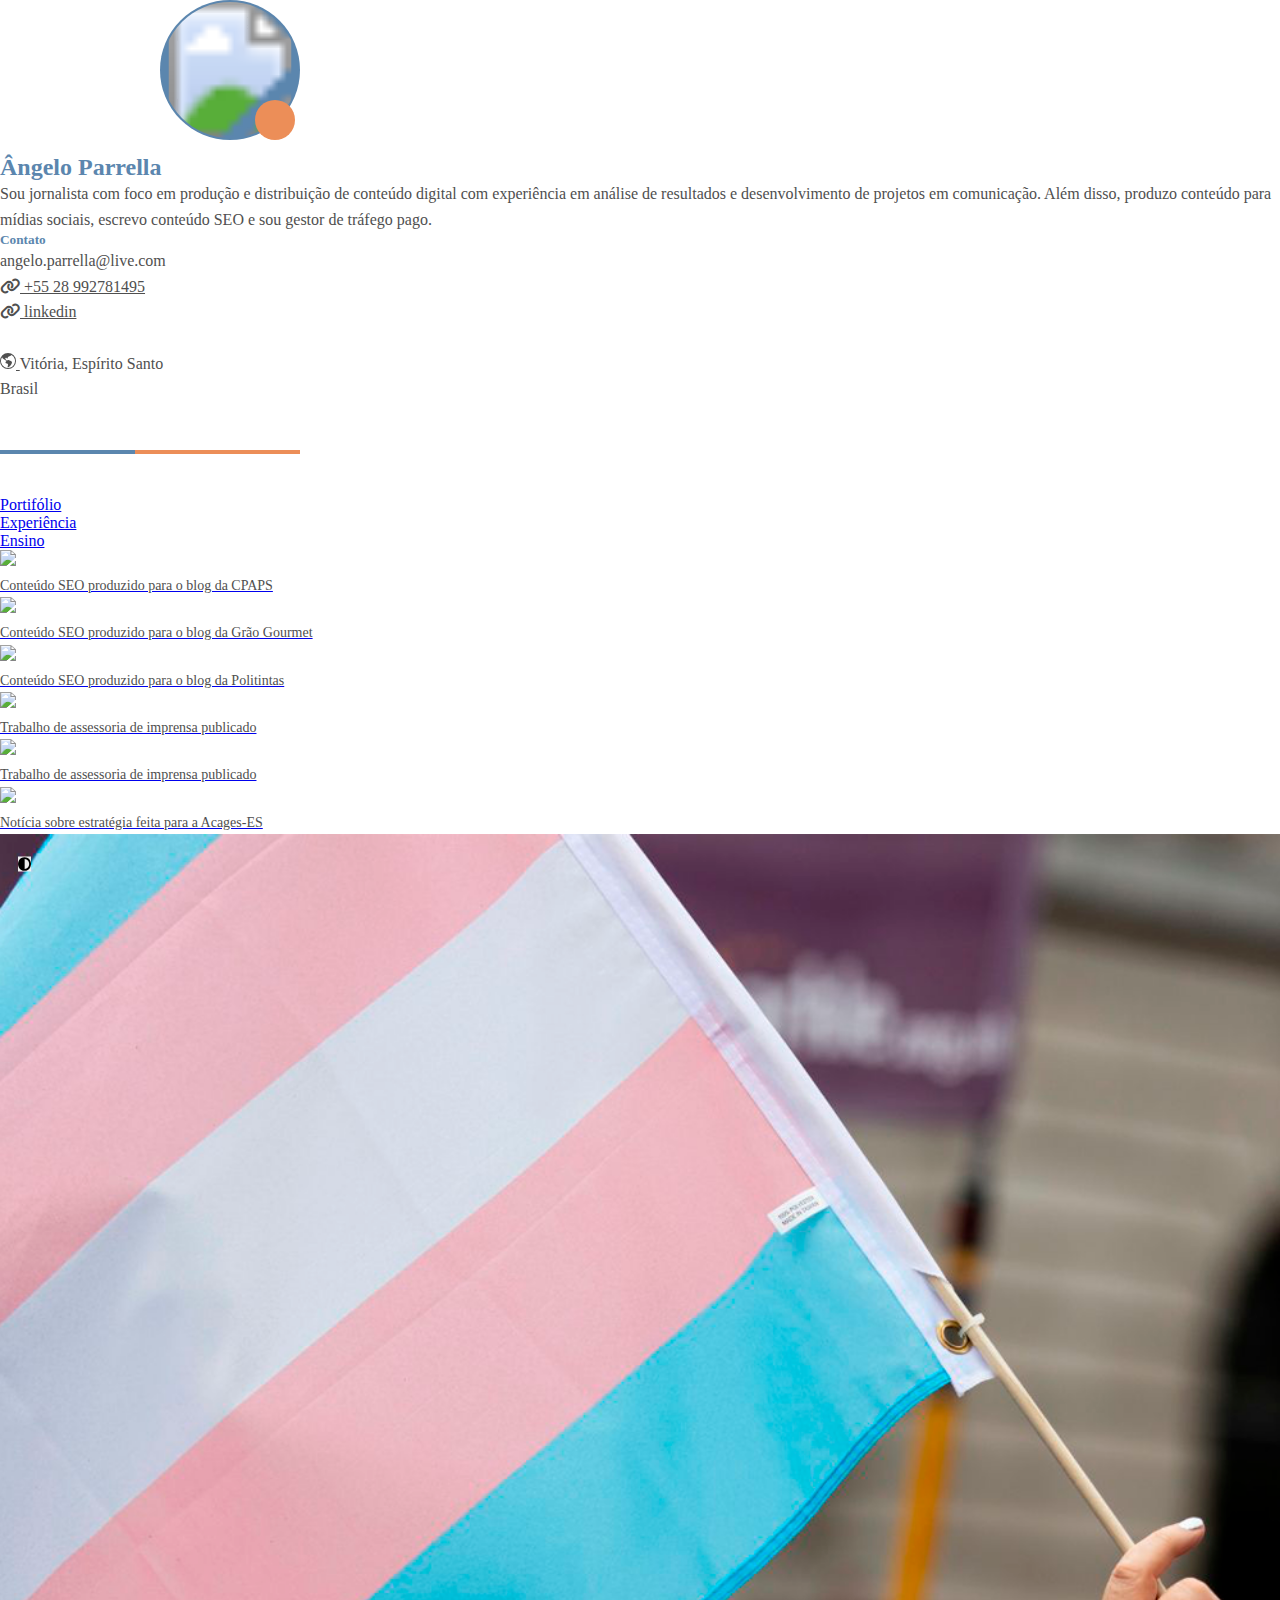
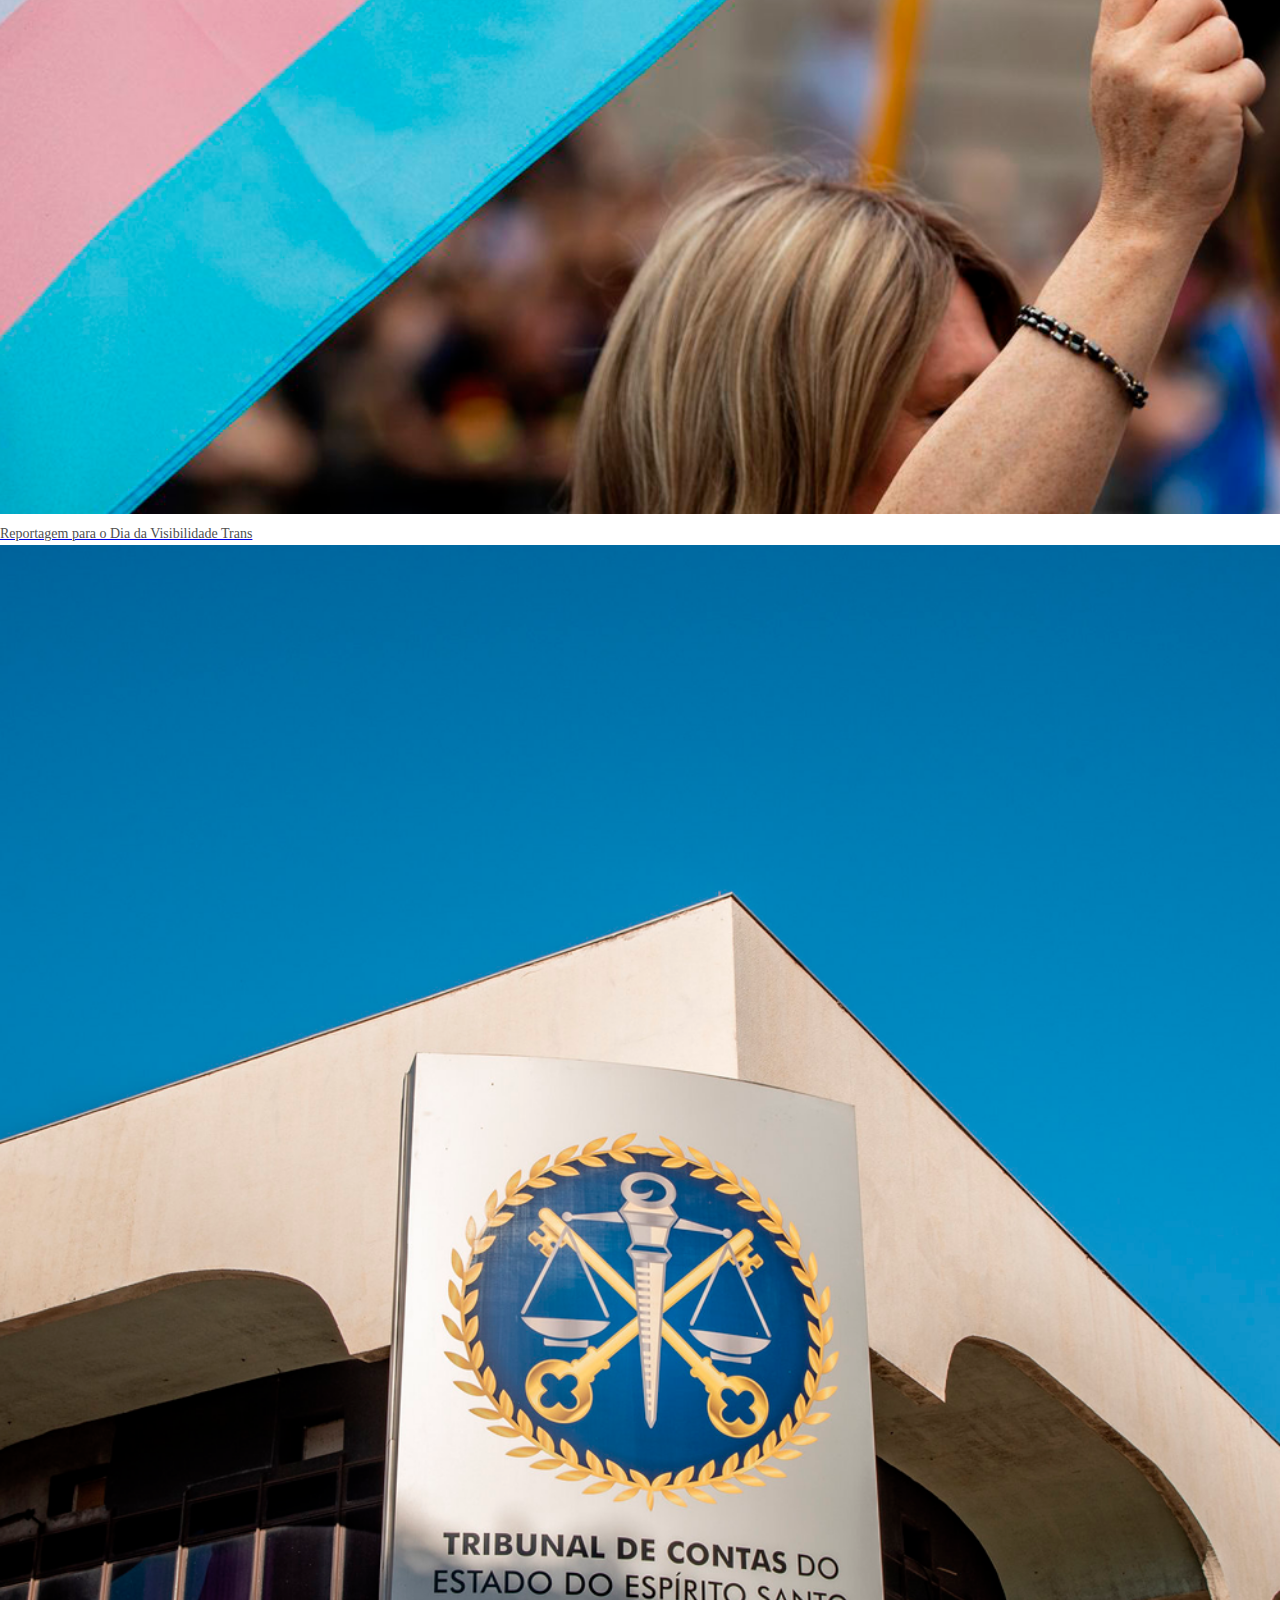
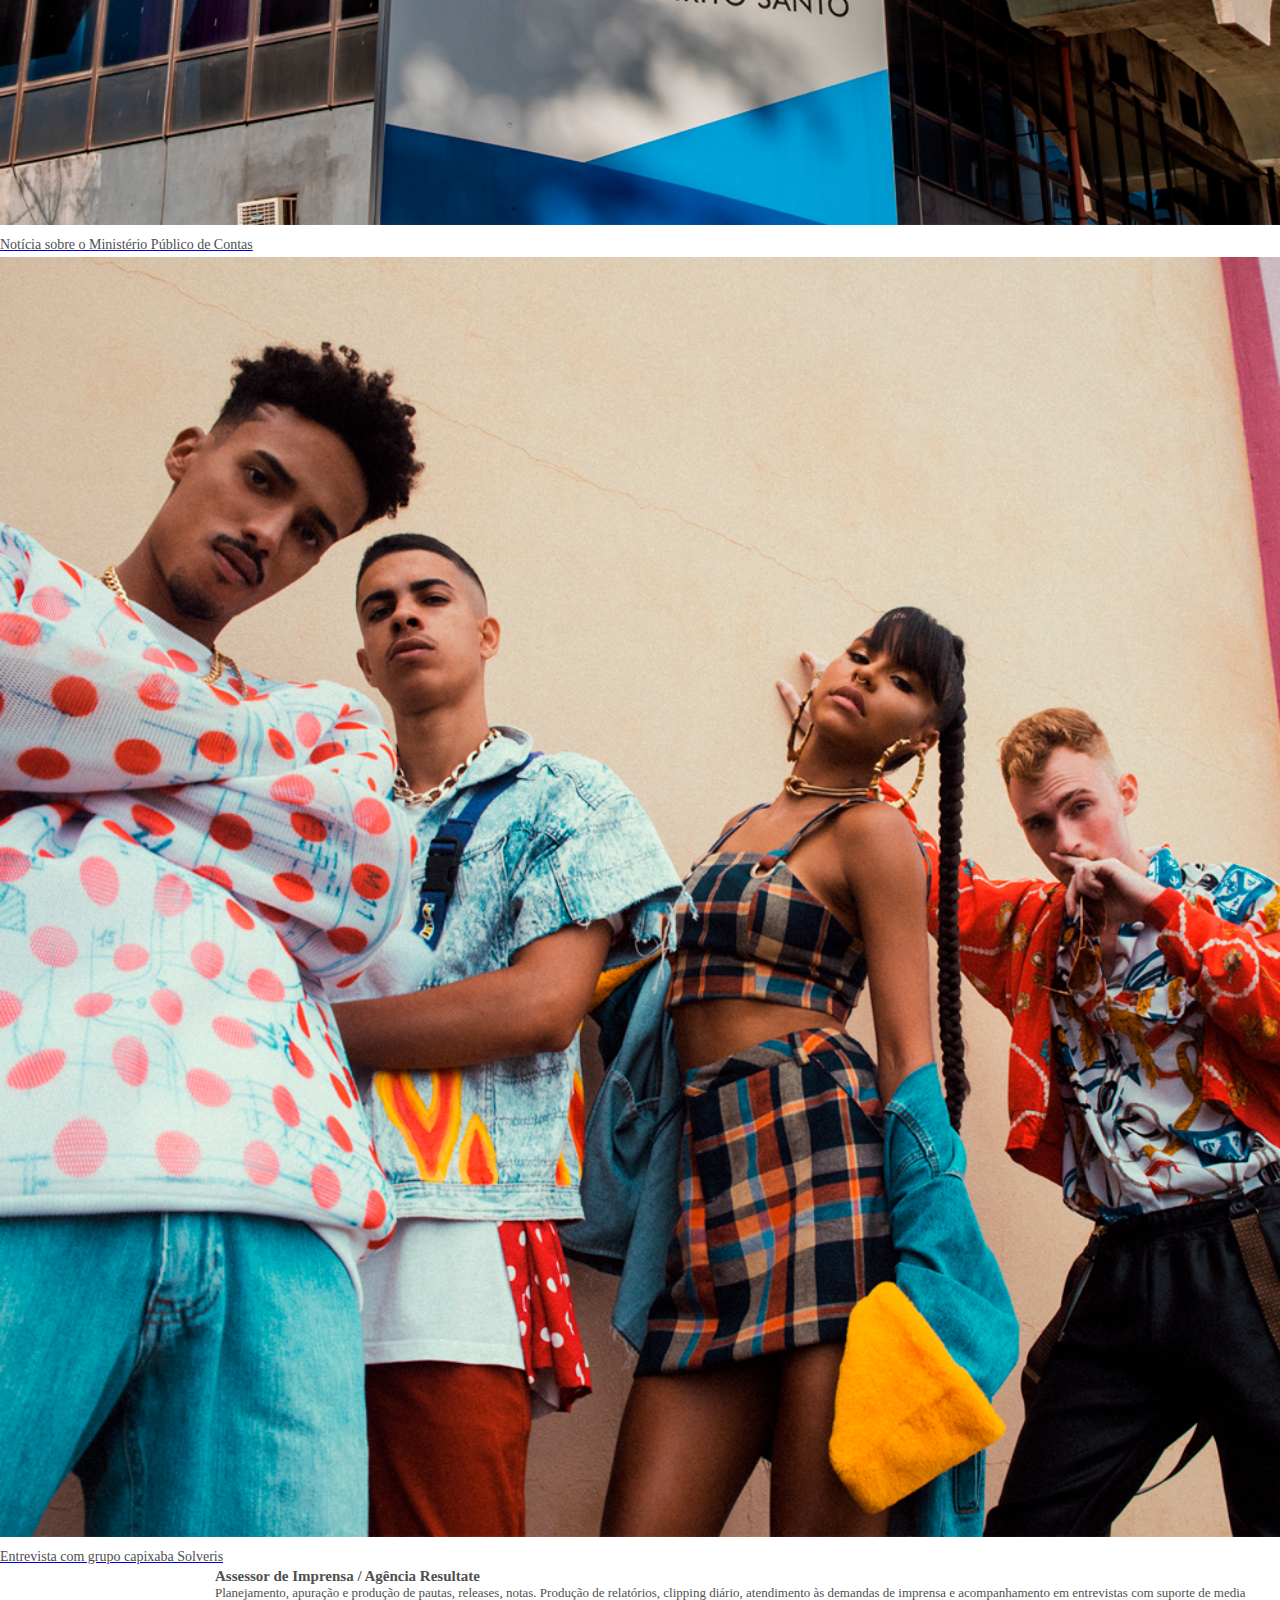
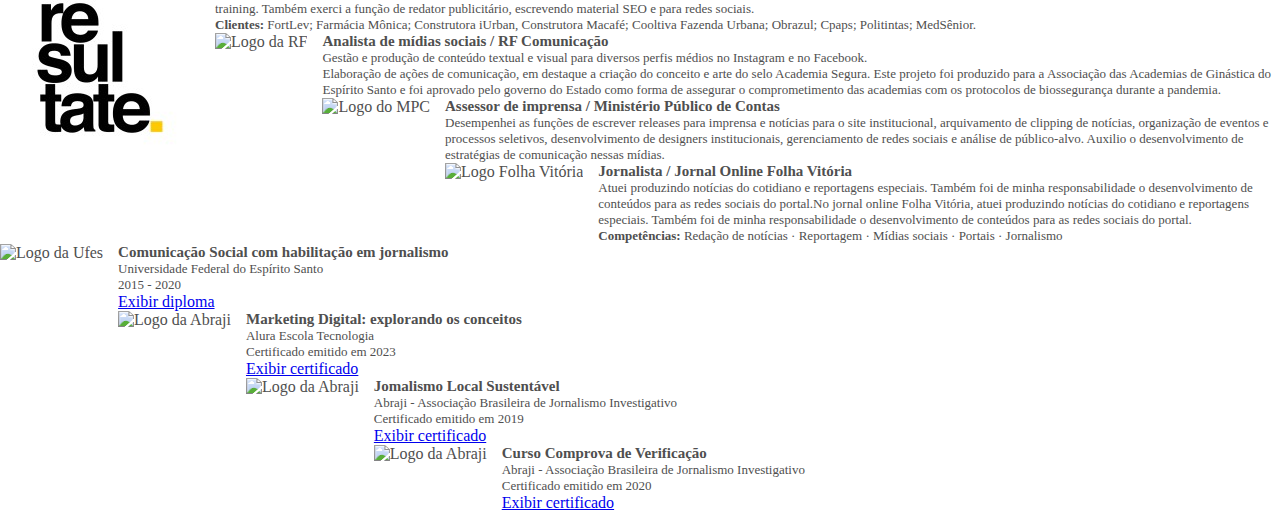
==== commit 99c6e557: "att" ====
--- a/index.html
+++ b/index.html
@@ -308,15 +308,9 @@
         </div>
       </div>
 
-      <button id="night-mode-btn" class="btn btn-secondary btn-floating">
+      <button id="night-mode-btn" class="btn btn-primary btn-floating">
         <i class="fas fa-adjust"></i>
       </button>
-
- 
-      <button type="button" class="btn btn-light btn-rounded btn-floating baixar-btn" onclick="baixarArquivo('https://drive.google.com/file/d/1fJC9-v0DLuKVOTOiZTXRTI1Lrb9y8KNZ/view?usp=sharing', 'curriculo-angelo-parrella.pdf')">
-        <i class="fas fa-download"></i>
-      </button>      
-
 
       <!-- Adicionando o JavaScript do Bootstrap -->
       <script type="text/javascript" src="https://cdnjs.cloudflare.com/ajax/libs/mdb-ui-kit/6.1.0/mdb.min.js"></script>
--- a/style.css
+++ b/style.css
@@ -142,6 +142,6 @@
 .baixar-btn {
     position: fixed;
     left: 18px;
-    top: 91%;
+    top: 73em;
     transform: translateY(-50%);
 }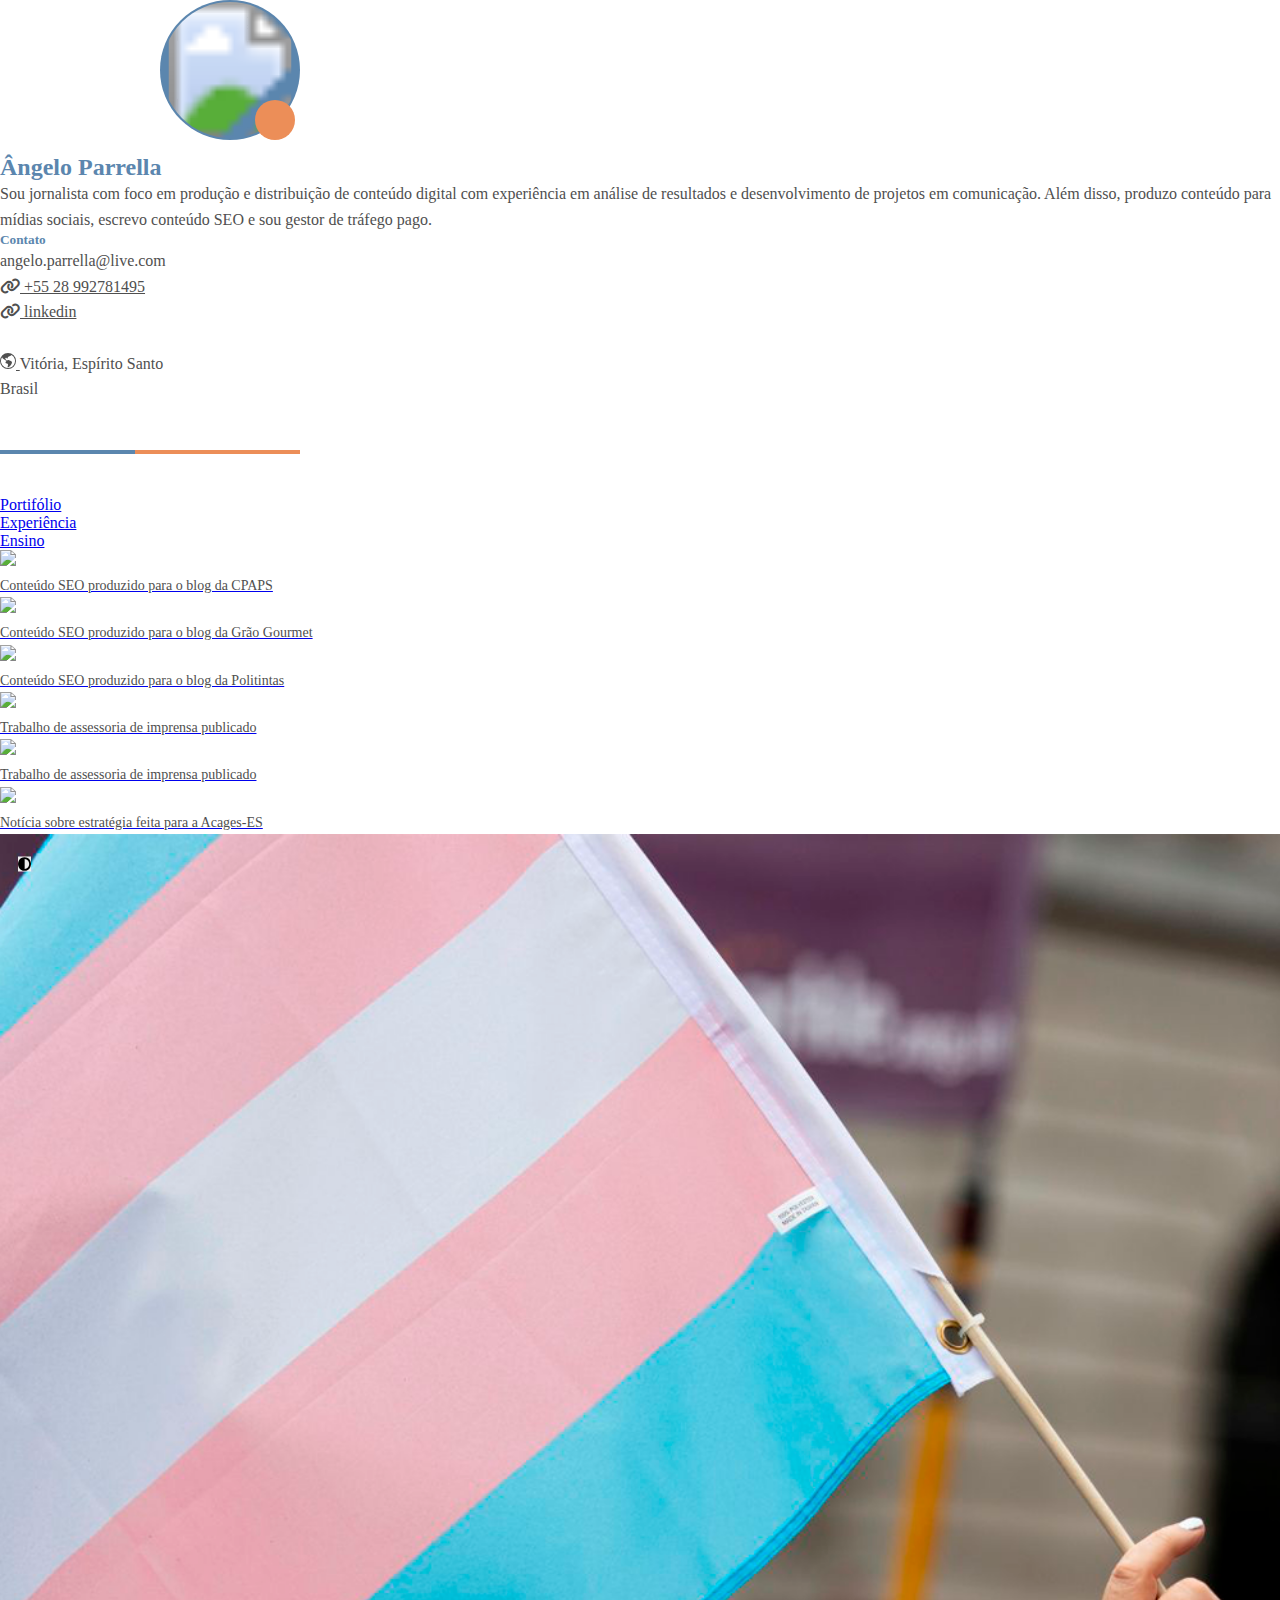
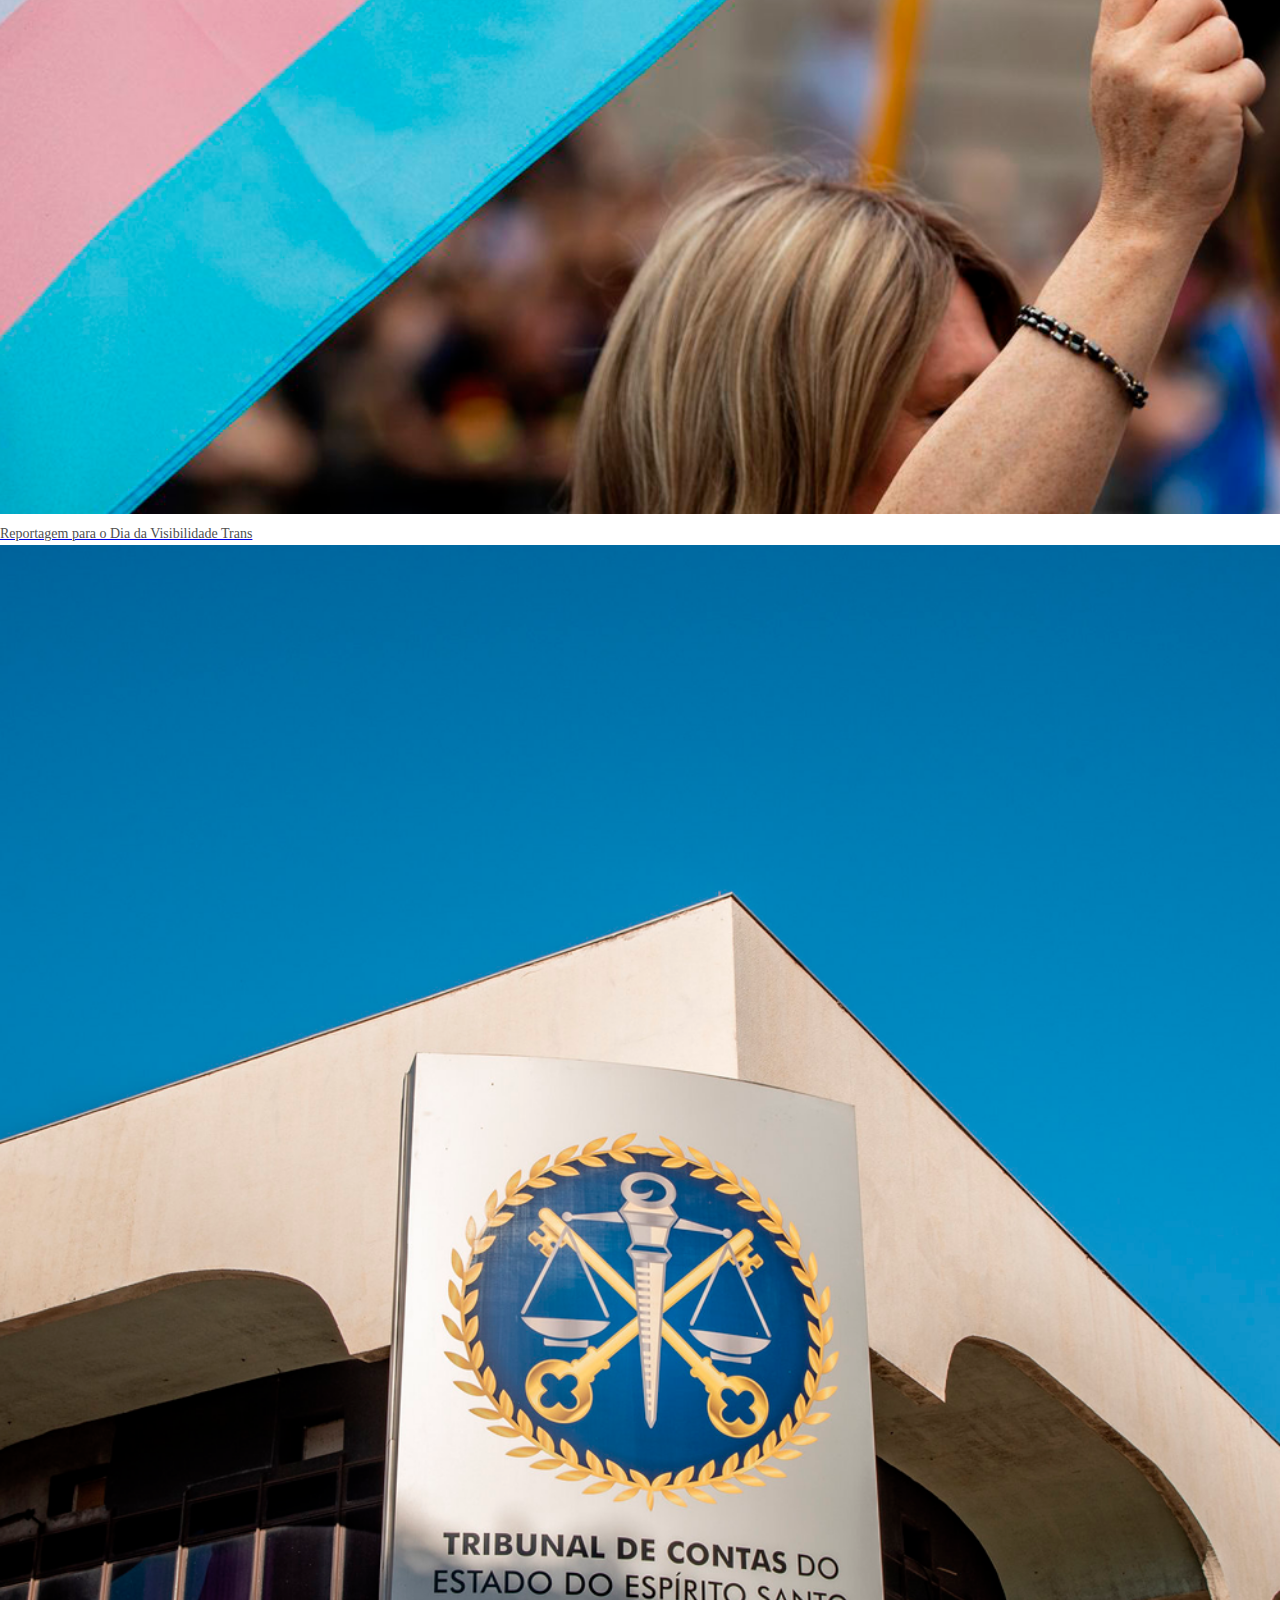
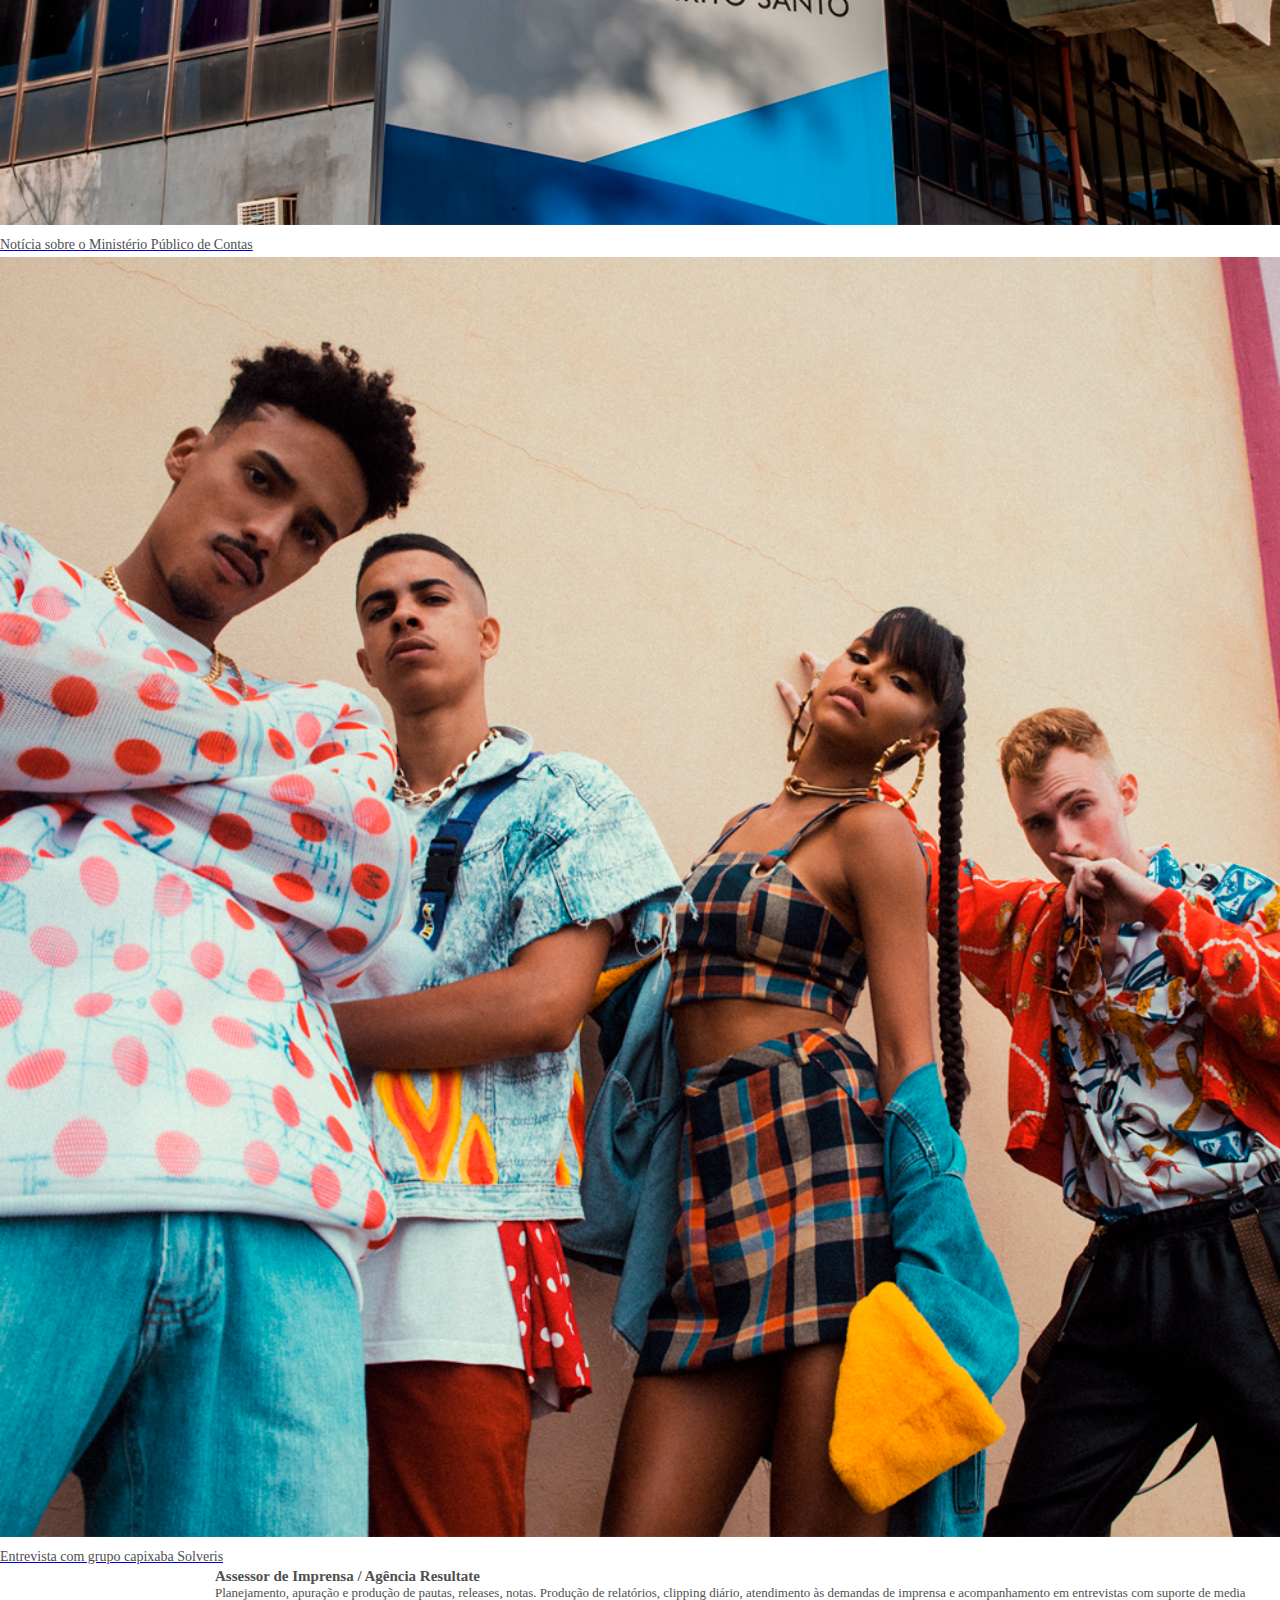
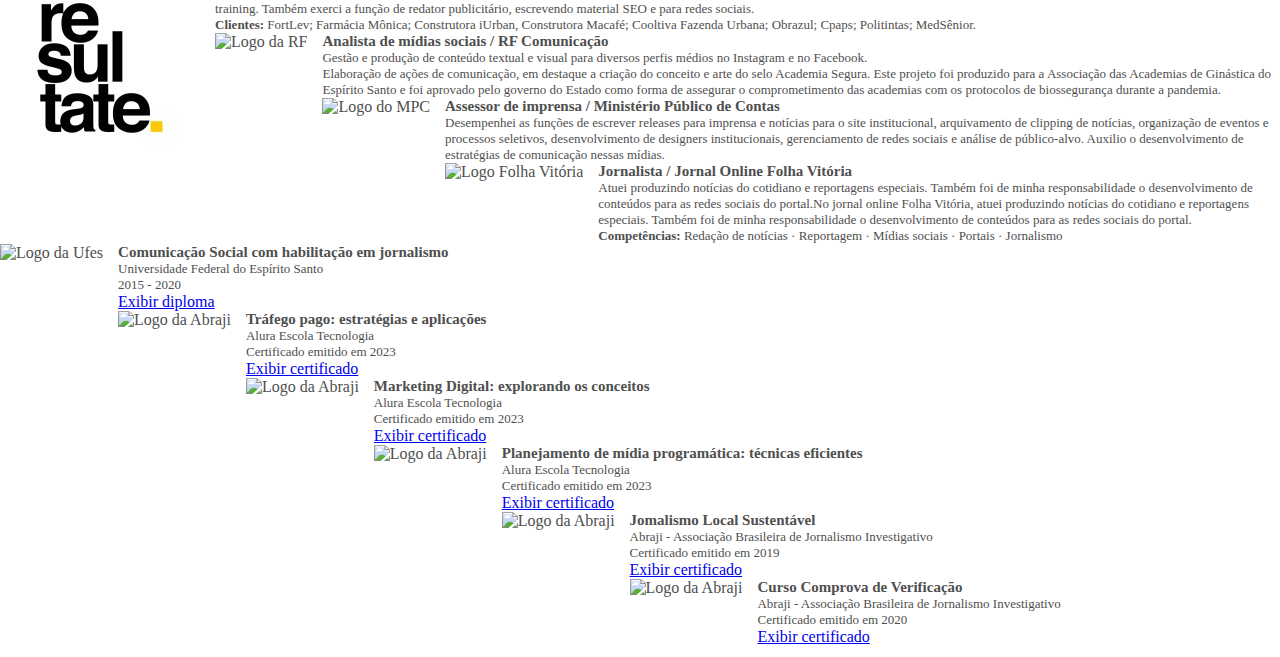
==== commit d09dfb11: "Update index.html" ====
--- a/index.html
+++ b/index.html
@@ -242,7 +242,7 @@
           <!-- Tabs content -->
           <div class="tab-pane fade" id="ex1-tabs-3" role="tabpanel" aria-labelledby="ex1-tab-3">
 
-            <div class="hstack gap-3"> <!-- BOX 1 -->
+            <div class="hstack gap-3"> <!-- BOX -->
               <div class="bg-transparent"><img
                   src="assets/Ufes.png"
                   class="imagem-responsiva" alt="Logo da Ufes"></div>
@@ -257,7 +257,23 @@
 
             <hr class="hr hr-blurry" />
 
-            <div class="hstack gap-3"> <!-- BOX 2 -->
+            <div class="hstack gap-3"> <!-- BOX -->
+              <div class="bg-transparent"><img
+                  src="assets/alura.jpg"
+                  class="imagem-responsiva" alt="Logo da Abraji"></div>
+              <div class="bg-transparent">
+                <p><b>Tráfego pago: estratégias e aplicações</b></p>
+                <p>Alura Escola Tecnologia</P>
+                <p>Certificado emitido em 2023</p>
+                <a href="https://cursos.alura.com.br/certificate/87609c5c-028d-4d6d-a1d4-1bbb351bd029"
+                  class="btn btn-secondary " role="button" aria-pressed="true" target="_blank"
+                  1111111111111111111>Exibir certificado</a>
+              </div>
+            </div>
+
+            <hr class="hr hr-blurry" />
+
+            <div class="hstack gap-3"> <!-- BOX -->
               <div class="bg-transparent"><img
                   src="assets/alura.jpg"
                   class="imagem-responsiva" alt="Logo da Abraji"></div>
@@ -273,7 +289,23 @@
 
             <hr class="hr hr-blurry" />
 
-            <div class="hstack gap-3"> <!-- BOX 3 -->
+            <div class="hstack gap-3"> <!-- BOX -->
+              <div class="bg-transparent"><img
+                  src="assets/alura.jpg"
+                  class="imagem-responsiva" alt="Logo da Abraji"></div>
+              <div class="bg-transparent">
+                <p><b>Planejamento de mídia programática: técnicas eficientes</b></p>
+                <p>Alura Escola Tecnologia</P>
+                <p>Certificado emitido em 2023</p>
+                <a href="https://cursos.alura.com.br/certificate/5f05e3e8-fdfa-413c-b7d0-07581ec899ff"
+                  class="btn btn-secondary " role="button" aria-pressed="true" target="_blank"
+                  1111111111111111111>Exibir certificado</a>
+              </div>
+            </div>
+
+            <hr class="hr hr-blurry" />
+
+            <div class="hstack gap-3"> <!-- BOX -->
               <div class="bg-transparent"><img
                   src="assets/Abraji.jpg"
                   class="imagem-responsiva" alt="Logo da Abraji">
@@ -290,7 +322,7 @@
 
             <hr class="hr hr-blurry" />
             
-            <div class="hstack gap-3"> <!-- BOX 4 -->
+            <div class="hstack gap-3"> <!-- BOX -->
               <div class="bg-transparent"><img
                   src="assets/Abraji.jpg"
                   class="imagem-responsiva" alt="Logo da Abraji"></div>
--- a/style.css
+++ b/style.css
@@ -137,11 +137,4 @@
     left: 18px;
     top: 96%;
     transform: translateY(-50%);
-}
-
-.baixar-btn {
-    position: fixed;
-    left: 18px;
-    top: 73em;
-    transform: translateY(-50%);
 }